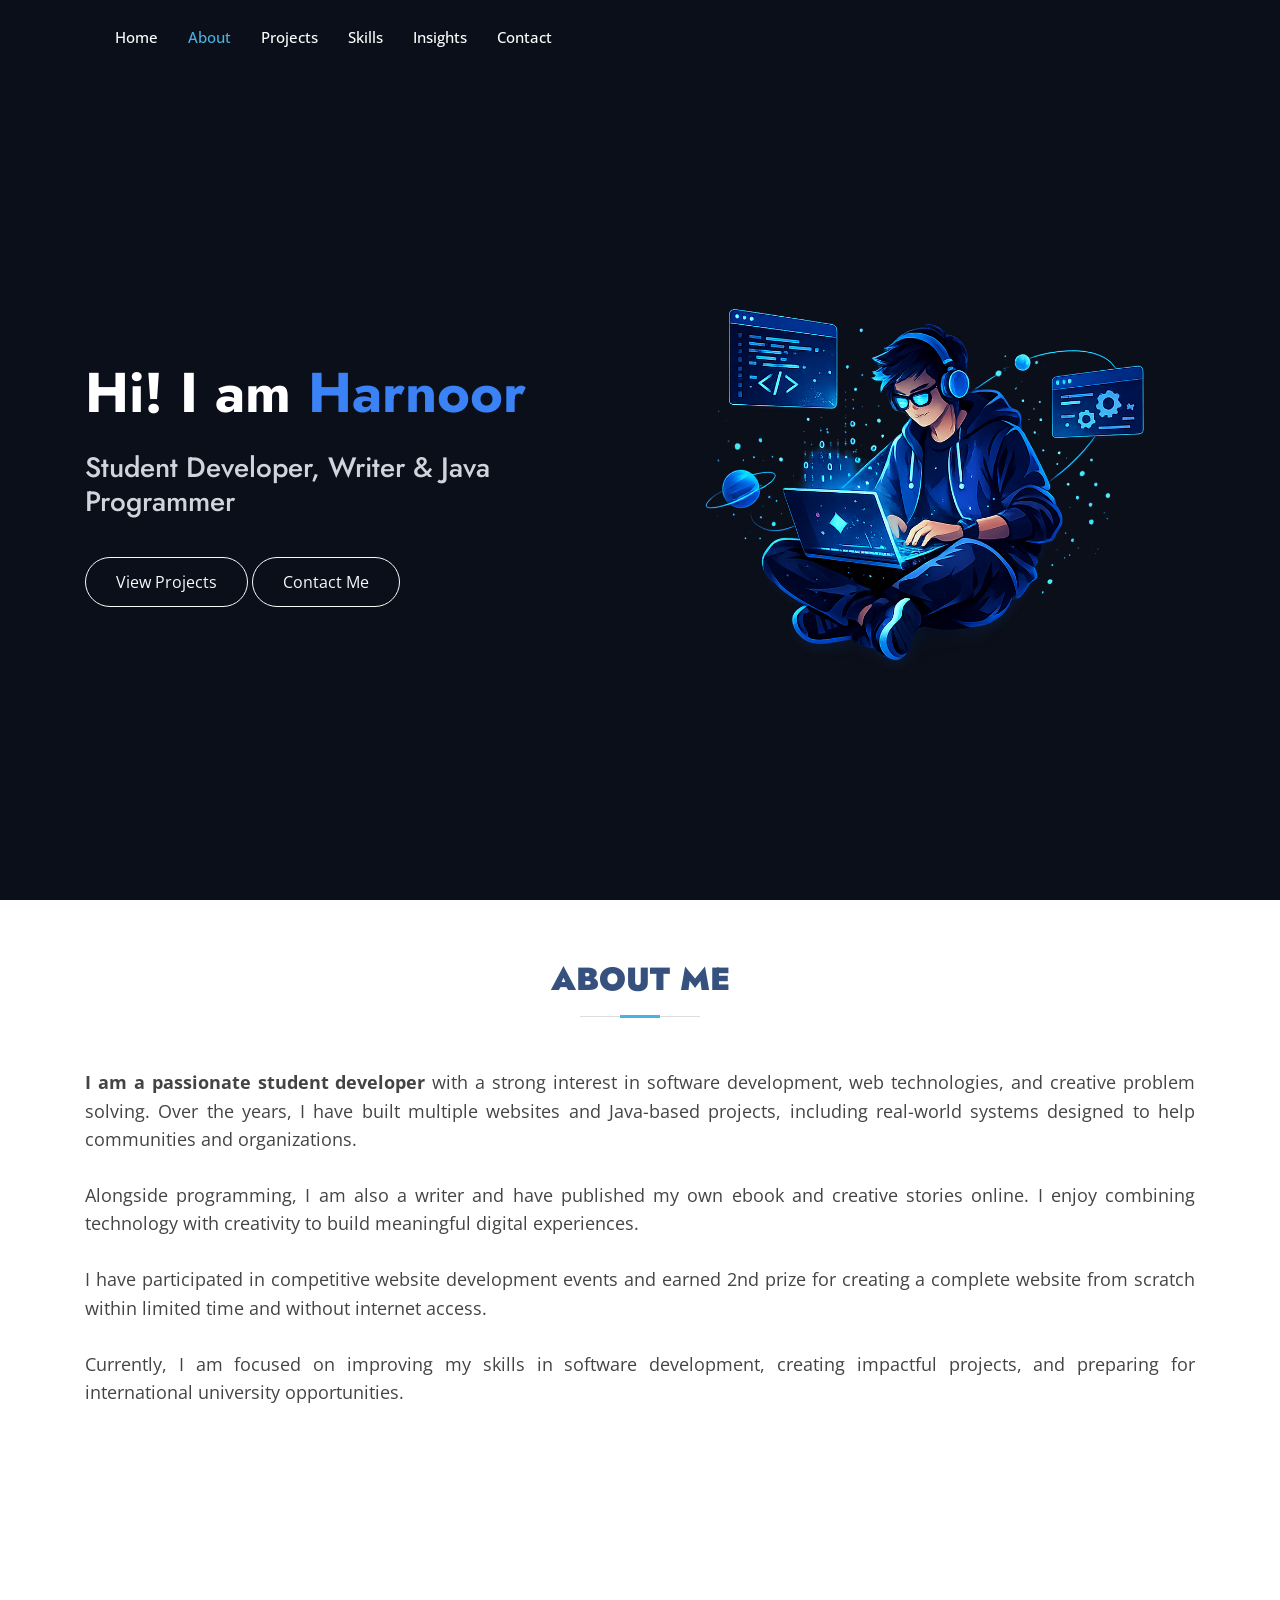
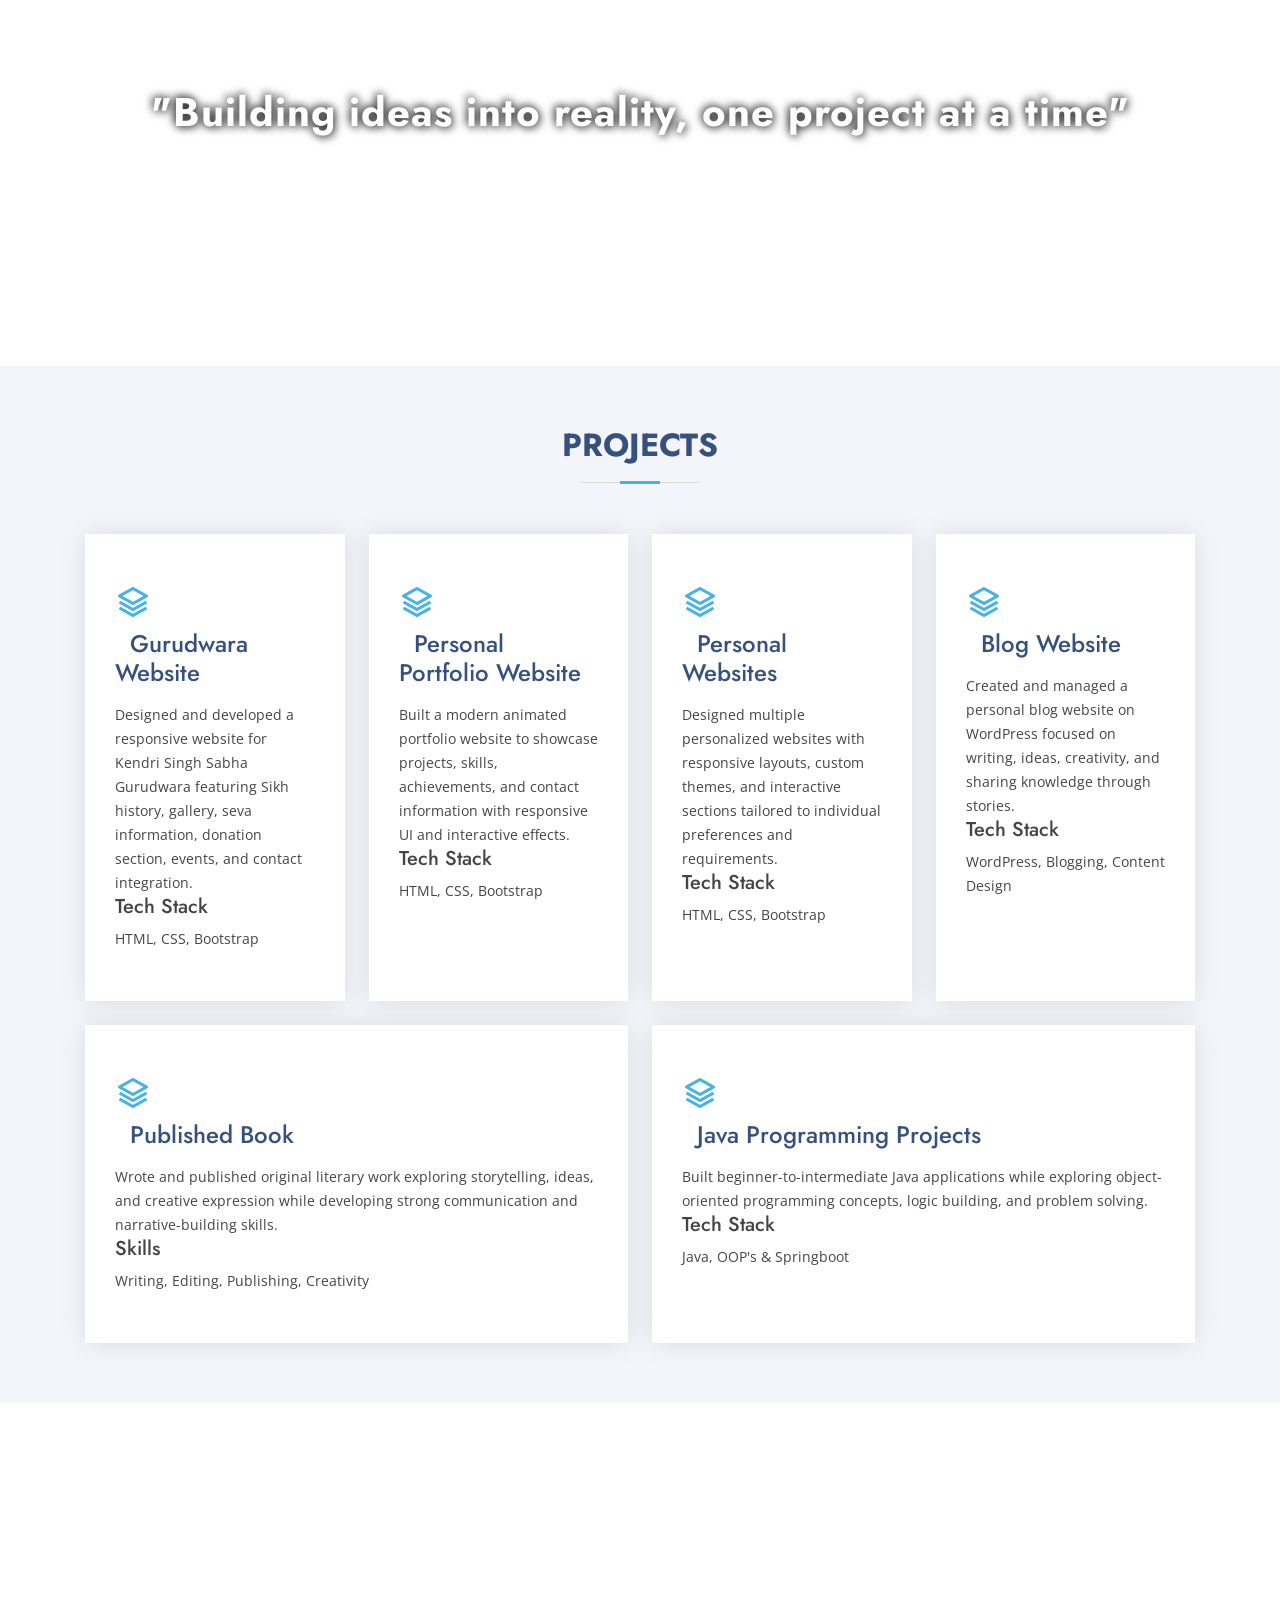
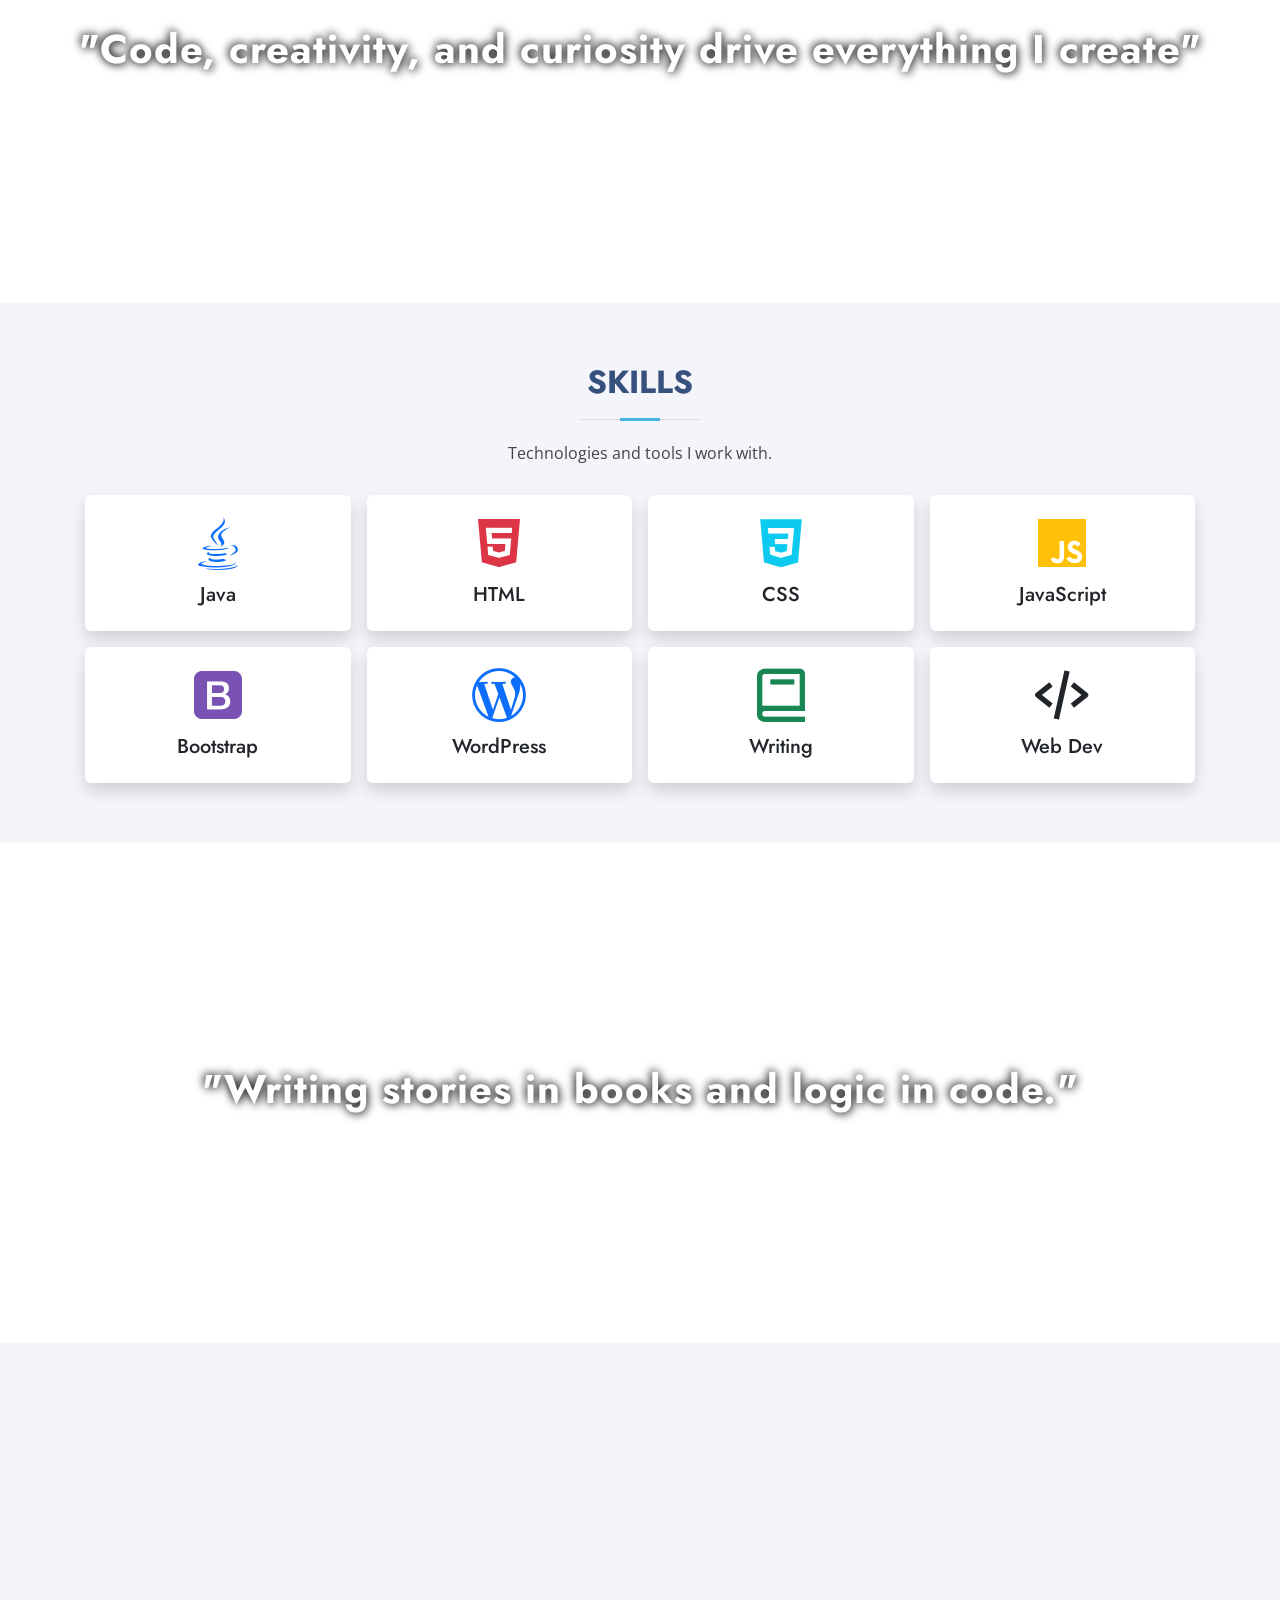
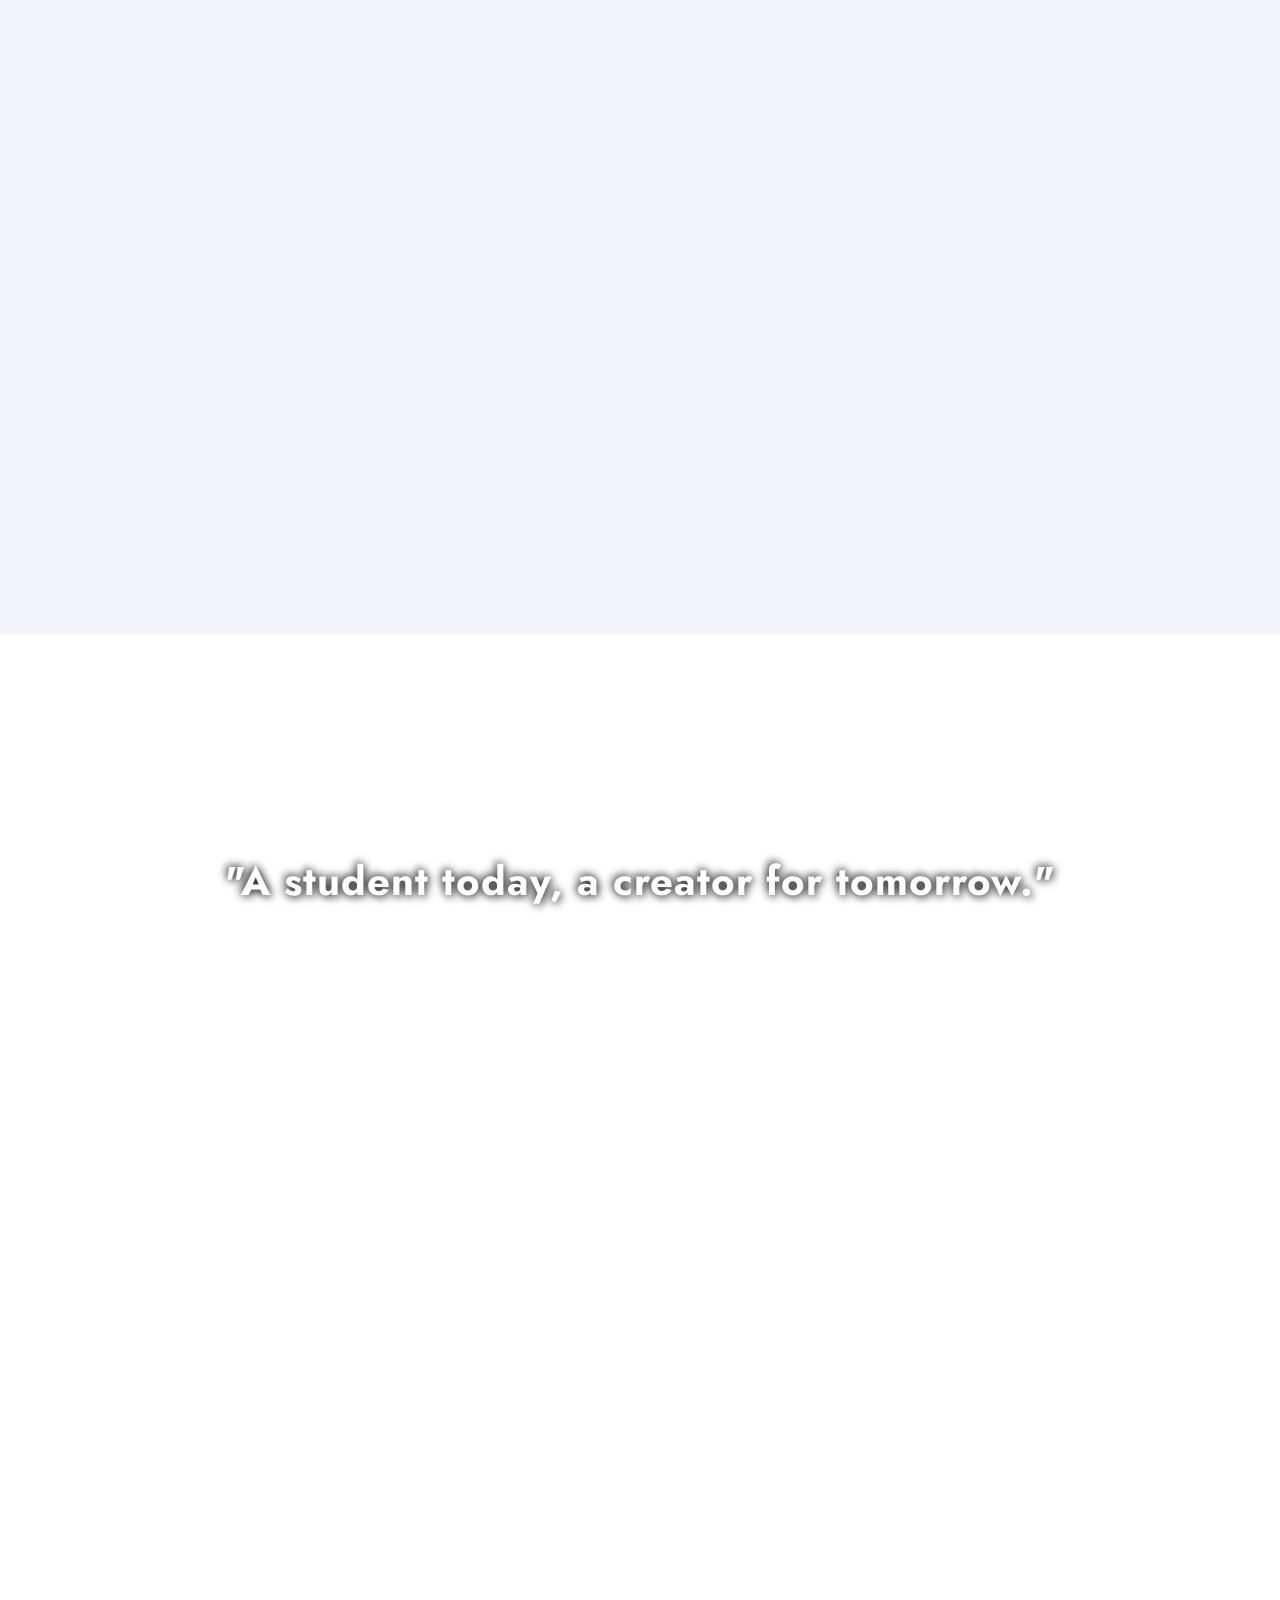
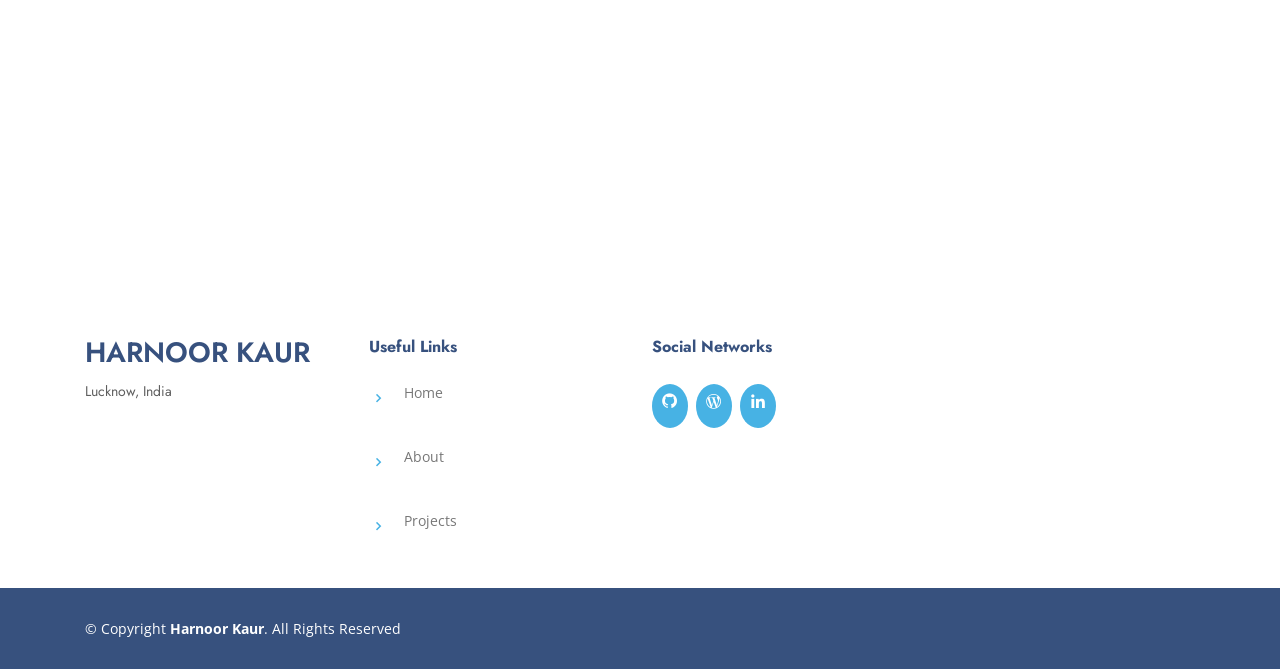
==== index.html @ 00d75abb "Fix truncated background-image styles and improve text visibility with text-shadow" ====
<html lang="en">

<head>
  <meta charset="utf-8">
  <meta content="width=device-width, initial-scale=1.0" name="viewport">

  <title>Rehmishka | Portfolio</title>
  <meta content="Portfolio of Harnoor Kaur - Student Developer, Writer & Java Programmer" name="description">
  <meta content="portfolio, developer, java, web development" name="keywords">

  <!-- Favicons -->
  <link href="portfolio.png" rel="icon">

  <!-- Google Fonts -->
  <link href="https://fonts.googleapis.com/css?family=Open+Sans:300,300i,400,400i,600,600i,700,700i|Jost:300,300i,400,400i,500,500i,600,600i,700,700i|Poppins:300,300i,400,400i,500,500i,600,600i,700,700i" rel="stylesheet">

  <!-- Vendor CSS Files -->
  <link href="vendor/aos/aos.css" rel="stylesheet">
  <link href="vendor/bootstrap/css/bootstrap.min.css" rel="stylesheet">
  <link href="vendor/bootstrap-icons/bootstrap-icons.css" rel="stylesheet">
  <link href="vendor/boxicons/css/boxicons.min.css" rel="stylesheet">
  <link href="vendor/glightbox/css/glightbox.min.css" rel="stylesheet">
  <link href="vendor/remixicon/remixicon.css" rel="stylesheet">
  <link href="vendor/swiper/swiper-bundle.min.css" rel="stylesheet">

  <!-- Template Main CSS File -->
  <link href="css/style.css" rel="stylesheet">

  <!-- Mobile Optimization Styles -->
  <style>
    /* Mobile-first responsive improvements */
    @media (max-width: 768px) {
      /* Hero Section */
      h1 {
        font-size: 2rem !important;
      }
      
      h4 {
        font-size: 1.25rem !important;
      }

      /* Hero buttons - stack on mobile */
      .btn-group-mobile {
        display: flex;
        flex-direction: column;
        gap: 10px;
      }

      .btn-group-mobile .btn {
        margin-left: 0 !important;
        width: 100%;
      }

      /* Hero image sizing */
      #hero img {
        max-height: 400px !important;
        margin-top: 20px;
      }

      /* Section titles */
      .section-title h2 {
        font-size: 1.75rem !important;
      }

      /* Project cards - better spacing */
      .icon-box {
        padding: 1.5rem !important;
      }

      /* Skills grid - 2 columns on mobile */
      .row.g-4 > div {
        min-width: 0;
      }

      .col-md-3 {
        width: 50% !important;
        max-width: none;
        padding: 0.5rem;
      }

      /* FAQ section */
      .faq-list a {
        font-size: 1rem !important;
        padding: 10px !important;
      }

      /* Contact section - full width form */
      .col-lg-5, .col-lg-7 {
        max-width: 100% !important;
      }

      /* Background image text size */
      .test h1 {
        font-size: 1.5rem !important;
        padding: 20px !important;
        text-align: center;
      }

      /* Parallax sections on mobile */
      .test {
        min-height: 300px !important;
      }
    }

    @media (max-width: 576px) {
      /* Extra small devices */
      h1 {
        font-size: 1.5rem !important;
      }

      h4 {
        font-size: 1rem !important;
      }

      .section-title h2 {
        font-size: 1.5rem !important;
      }

      .col-md-3 {
        width: 100% !important;
      }

      .test h1 {
        font-size: 1.25rem !important;
      }

      .icon-box {
        padding: 1rem !important;
      }

      .card {
        padding: 1rem !important;
      }

      .display-3 {
        font-size: 2rem !important;
      }

      /* Extra small parallax height */
      .test {
        min-height: 250px !important;
      }
    }

    /* Ensure images are responsive */
    img {
      max-width: 100%;
      height: auto;
      display: block;
    }

    /* Fix navigation for mobile */
    #navbar ul {
      padding: 0;
      margin: 0;
    }

    /* Improve touch targets for mobile */
    a, button {
      min-height: 44px;
      padding: 10px 15px;
    }

    /* Better spacing on mobile */
    .container {
      padding-left: 15px;
      padding-right: 15px;
    }

    /* Base background image styles */
    .test {
      background-size: cover;
      background-position: center;
      background-repeat: no-repeat;
      min-height: 400px;
      width: 100%;
    }

    /* Parallax effect for desktop devices only */
    @media (min-width: 769px) {
      .test {
        background-attachment: fixed;
        min-height: 500px;
      }
    }

    /* Form improvements for mobile */
    .form-control {
      min-height: 44px;
      font-size: 1rem;
    }

    .form-group label {
      margin-bottom: 0.5rem;
      font-size: 0.95rem;
    }

    /* Enhanced text visibility on background images */
    .test h1 {
      text-shadow: 2px 2px 8px rgba(0, 0, 0, 0.7), -2px -2px 8px rgba(0, 0, 0, 0.7);
      font-weight: bold;
      letter-spacing: 1px;
    }
  </style>

  <!-- =======================================================
  * Template Name: Arsha
  * Template URL: https://bootstrapmade.com/arsha-free-bootstrap-html-template-corporate/
  * Updated: Mar 17 2024 with Bootstrap v5.3.3
  * Author: BootstrapMade.com
  * License: https://bootstrapmade.com/license/
  ======================================================== -->
</head>

<body>

  <!-- ======= Header ======= -->
  <header id="header" class="fixed-top">
    <div class="container d-flex justify-content-between align-items-center">

      <!-- Logo -->

      <nav id="navbar" class="navbar" data-aos="fade-down" data-aos-delay="50">
        <ul class="nav-menu">
          <li><a class="nav-link scrollto active" href="#hero">Home</a></li>
          <li><a class="nav-link scrollto" href="#about">About</a></li>
          <li><a class="nav-link scrollto" href="#project">Projects</a></li>
          <li><a class="nav-link scrollto" href="#skills">Skills</a></li>
          <li><a class="nav-link scrollto" href="#faq">Insights</a></li>
          <li><a class="nav-link scrollto" href="#contact">Contact</a></li>
        </ul>
      </nav><!-- .navbar -->

    </div>
  </header><!-- End Header -->

  <!-- ======= Hero Section ======= -->
  <section id="hero" class="d-flex align-items-center" style="min-height:100vh;background:#0B0F19; padding-top: 60px;">

    <div class="container">

      <div class="row align-items-center">

        <!-- LEFT SIDE -->
        <div class="col-lg-6 order-2 order-lg-1 text-center text-lg-start" data-aos="fade-up" data-aos-delay="200">

          <h1 style="font-size:3.5rem;font-weight:bold;color:white;">
            Hi! I am 
            <span style="color:#3B82F6;">Harnoor</span>
          </h1>

          <h4 style="color:#D1D5DB;font-size:1.75rem;padding-top:20px;">
            Student Developer, Writer & Java Programmer
          </h4>

          <div class="btn-group-mobile" style="padding-top:30px;">

            <a href="#project"
               class="btn btn-outline-light"
               style="padding:12px 30px;border-radius:30px;">
               View Projects
            </a>

            <a href="#contact"
               class="btn btn-outline-light"
               style="padding:12px 30px;border-radius:30px;">
               Contact Me
            </a>

          </div>

        </div>

        <!-- RIGHT SIDE -->
        <div class="col-lg-6 order-1 order-lg-2 text-center">

          <img src="m.png" class="img-fluid animated" alt="Developer">

        </div>

      </div>

    </div>

  </section>

  <main id="main">

    <!-- ======= About Us Section ======= -->
    <section id="about" class="about">
      <div class="container" data-aos="fade-up">

        <div class="section-title">
          <h2><strong>About me</strong></h2>
        </div>

        <div class="row content">
          <div class="col-lg-12">
            <p style="font-size:1.1rem;line-height:1.6;text-align:justify;">

              <strong>I am a passionate student developer</strong> with a strong interest in software development, web technologies, and creative problem solving. 
              Over the years, I have built multiple websites and Java-based projects, including real-world systems designed to help communities and organizations.

              <br><br>
              Alongside programming, I am also a writer and have published my own ebook and creative stories online. 
              I enjoy combining technology with creativity to build meaningful digital experiences.
              <br><br>
              I have participated in competitive website development events and earned 2nd prize for creating a complete website from scratch within limited time and without internet access.
              <br><br>
              Currently, I am focused on improving my skills in software development, creating impactful projects, and preparing for international university opportunities.

            </p>
          </div>
        </div>

      </div>
    </section><!-- End About Us Section -->

    <div class="img-fluid d-flex flex-column justify-content-center align-items-center test" style="background-image:url('p1.jpg'); background-size: cover; background-repeat: no-repeat;">
      <h1 class="text-white" style="color:white;">"Building ideas into reality, one project at a time"</h1>
    </div>

    <!-- ======= Projects Section ======= -->
    <section id="project" class="services section-bg">
      <div class="container" data-aos="fade-up">

        <div class="section-title">
          <h2>Projects</h2>
        </div>

        <div class="row">
          <div class="col-lg-6 col-xl-3 d-flex align-items-stretch" data-aos="zoom-in" data-aos-delay="100">
            <div class="icon-box">
              <div class="icon"><i class="bx bx-layer"></i></div>
              <h4><a href="">Gurudwara Website</a></h4>
              <p>Designed and developed a responsive website for Kendri Singh Sabha Gurudwara featuring Sikh history, gallery, seva information, donation section, events, and contact integration.</p>
              <h5>Tech Stack</h5>
              <p>HTML, CSS, Bootstrap</p>
            </div>
          </div>

          <div class="col-lg-6 col-xl-3 d-flex align-items-stretch mt-3 mt-lg-0" data-aos="zoom-in" data-aos-delay="200">
            <div class="icon-box">
              <div class="icon"><i class="bx bx-layer"></i></div>
              <h4><a href="">Personal Portfolio Website</a></h4>
              <p>Built a modern animated portfolio website to showcase projects, skills, achievements, and contact information with responsive UI and interactive effects.</p>
              <h5>Tech Stack</h5>
              <p>HTML, CSS, Bootstrap</p>
            </div>
          </div>

          <div class="col-lg-6 col-xl-3 d-flex align-items-stretch mt-3 mt-lg-0" data-aos="zoom-in" data-aos-delay="300">
            <div class="icon-box">
              <div class="icon"><i class="bx bx-layer"></i></div>
              <h4><a href="">Personal Websites</a></h4>
              <p>Designed multiple personalized websites with responsive layouts, custom themes, and interactive sections tailored to individual preferences and requirements.</p>
              <h5>Tech Stack</h5>
              <p>HTML, CSS, Bootstrap</p>
            </div>
          </div>

          <div class="col-lg-6 col-xl-3 d-flex align-items-stretch mt-3 mt-lg-0" data-aos="zoom-in" data-aos-delay="400">
            <div class="icon-box">
              <div class="icon"><i class="bx bx-layer"></i></div>
              <h4><a href="">Blog Website</a></h4>
              <p>Created and managed a personal blog website on WordPress focused on writing, ideas, creativity, and sharing knowledge through stories.</p>
              <h5>Tech Stack</h5>
              <p>WordPress, Blogging, Content Design</p>
            </div>
          </div>
        </div>

        <div class="row mt-4">
          <div class="col-lg-6 d-flex align-items-stretch" data-aos="zoom-in" data-aos-delay="400">
            <div class="icon-box">
              <div class="icon"><i class="bx bx-layer"></i></div>
              <h4><a href="">Published Book</a></h4>
              <p>Wrote and published original literary work exploring storytelling, ideas, and creative expression while developing strong communication and narrative-building skills.</p>
              <h5>Skills</h5>
              <p>Writing, Editing, Publishing, Creativity</p>
            </div>
          </div>

          <div class="col-lg-6 d-flex align-items-stretch mt-3 mt-lg-0" data-aos="zoom-in" data-aos-delay="500">
            <div class="icon-box">
              <div class="icon"><i class="bx bx-layer"></i></div>
              <h4><a href="">Java Programming Projects</a></h4>
              <p>Built beginner-to-intermediate Java applications while exploring object-oriented programming concepts, logic building, and problem solving.</p>
              <h5>Tech Stack</h5>
              <p>Java, OOP's & Springboot</p>
            </div>
          </div>
        </div>
      </div>
    </section><!-- End Projects Section -->

    <div class="img-fluid d-flex flex-column justify-content-center align-items-center test" style="background-image:url('p2.jpg'); background-size: cover; background-repeat: no-repeat;">
      <h1 class="text-white">"Code, creativity, and curiosity drive everything I create"</h1>
    </div>

    <!-- ======= Skills Section ======= -->
    <section id="skills" class="skills section-bg">
      <div class="container" data-aos="fade-up">

        <div class="section-title">
          <h2>Skills</h2>
          <p>Technologies and tools I work with.</p>
        </div>

        <div class="row g-3">

          <div class="col-6 col-md-4 col-lg-3">
            <div class="card text-center shadow border-0 p-3">
              <i class="bx bxl-java display-3 text-primary"></i>
              <h5 class="mt-2">Java</h5>
            </div>
          </div>

          <div class="col-6 col-md-4 col-lg-3">
            <div class="card text-center shadow border-0 p-3">
              <i class="bx bxl-html5 display-3 text-danger"></i>
              <h5 class="mt-2">HTML</h5>
            </div>
          </div>

          <div class="col-6 col-md-4 col-lg-3">
            <div class="card text-center shadow border-0 p-3">
              <i class="bx bxl-css3 display-3 text-info"></i>
              <h5 class="mt-2">CSS</h5>
            </div>
          </div>

          <div class="col-6 col-md-4 col-lg-3">
            <div class="card text-center shadow border-0 p-3">
              <i class="bx bxl-javascript display-3 text-warning"></i>
              <h5 class="mt-2">JavaScript</h5>
            </div>
          </div>

          <div class="col-6 col-md-4 col-lg-3">
            <div class="card text-center shadow border-0 p-3">
              <i class="bx bxl-bootstrap display-3" style="color: #7952B3;"></i>
              <h5 class="mt-2">Bootstrap</h5>
            </div>
          </div>

          <div class="col-6 col-md-4 col-lg-3">
            <div class="card text-center shadow border-0 p-3">
              <i class="bx bxl-wordpress display-3 text-primary"></i>
              <h5 class="mt-2">WordPress</h5>
            </div>
          </div>

          <div class="col-6 col-md-4 col-lg-3">
            <div class="card text-center shadow border-0 p-3">
              <i class="bx bx-book display-3 text-success"></i>
              <h5 class="mt-2">Writing</h5>
            </div>
          </div>

          <div class="col-6 col-md-4 col-lg-3">
            <div class="card text-center shadow border-0 p-3">
              <i class="bx bx-code-alt display-3 text-dark"></i>
              <h5 class="mt-2">Web Dev</h5>
            </div>
          </div>

        </div>

      </div>
    </section>

    <div class="img-fluid d-flex flex-column justify-content-center align-items-center test" style="background-image:url('bg2.jpg'); background-size: cover; background-repeat: no-repeat;">
      <h1 class="text-white">"Writing stories in books and logic in code."</h1>
    </div>

    <!-- ======= FAQ Section ======= -->
    <section id="faq" class="faq section-bg">
      <div class="container" data-aos="fade-up">

        <div class="section-title">
          <h2>Developer Insights</h2>
        </div>

        <div class="faq-list">
          <ul style="list-style: none; padding: 0;">
            <li data-aos="fade-up" data-aos-delay="100" style="margin-bottom: 1rem;">
              <a data-bs-toggle="collapse" data-bs-target="#faq-list-1" class="collapse" style="font-size:1rem;cursor: pointer;">
                <strong>What technologies do you work with?</strong> <i class="bx bx-chevron-down"></i>
              </a>
              <div id="faq-list-1" class="collapse show" data-bs-parent=".faq-list" style="margin-top: 0.5rem;">
                <p style="font-size:0.95rem;">
                  I primarily work with Java, HTML, CSS, Bootstrap, and basic JavaScript while continuously exploring modern technologies and software development practices.
                </p>
              </div>
            </li>

            <li data-aos="fade-up" data-aos-delay="200" style="margin-bottom: 1rem;">
              <a data-bs-toggle="collapse" data-bs-target="#faq-list-2" class="collapsed" style="font-size:1rem;cursor: pointer;">
                <strong>What type of projects have you built?</strong> <i class="bx bx-chevron-down"></i>
              </a>
              <div id="faq-list-2" class="collapse" data-bs-parent=".faq-list" style="margin-top: 0.5rem;">
                <p style="font-size:0.95rem;">
                  I have built portfolio websites, community-focused management systems, creative writing platforms, and responsive frontend projects.
                </p>
              </div>
            </li>

            <li data-aos="fade-up" data-aos-delay="300" style="margin-bottom: 1rem;">
              <a data-bs-toggle="collapse" data-bs-target="#faq-list-3" class="collapsed" style="font-size:1rem;cursor: pointer;">
                <strong>Do you have real-world project experience?</strong> <i class="bx bx-chevron-down"></i>
              </a>
              <div id="faq-list-3" class="collapse" data-bs-parent=".faq-list" style="margin-top: 0.5rem;">
                <p style="font-size:0.95rem;">
                  Yes. I developed an inventory management system for a Gurudwara kitchen to help organize and manage supplies efficiently.
                </p>
              </div>
            </li>

            <li data-aos="fade-up" data-aos-delay="400" style="margin-bottom: 1rem;">
              <a data-bs-toggle="collapse" data-bs-target="#faq-list-4" class="collapsed" style="font-size:1rem;cursor: pointer;">
                <strong>Have you participated in competitions?</strong> <i class="bx bx-chevron-down"></i>
              </a>
              <div id="faq-list-4" class="collapse" data-bs-parent=".faq-list" style="margin-top: 0.5rem;">
                <p style="font-size:0.95rem;">
                  Yes. I secured 2nd prize in a website development competition where participants had to build a complete website from scratch within a limited time and without internet access.
                </p>
              </div>
            </li>

            <li data-aos="fade-up" data-aos-delay="500" style="margin-bottom: 1rem;">
              <a data-bs-toggle="collapse" data-bs-target="#faq-list-5" class="collapsed" style="font-size:1rem;cursor: pointer;">
                <strong>Are you interested only in programming?</strong> <i class="bx bx-chevron-down"></i>
              </a>
              <div id="faq-list-5" class="collapse" data-bs-parent=".faq-list" style="margin-top: 0.5rem;">
                <p style="font-size:0.95rem;">
                  No. Along with technology, I am also passionate about writing, storytelling, and creative expression through digital platforms.
                </p>
              </div>
            </li>

            <li data-aos="fade-up" data-aos-delay="600" style="margin-bottom: 1rem;">
              <a data-bs-toggle="collapse" data-bs-target="#faq-list-6" class="collapsed" style="font-size:1rem;cursor: pointer;">
                <strong>What are your future goals?</strong> <i class="bx bx-chevron-down"></i>
              </a>
              <div id="faq-list-6" class="collapse" data-bs-parent=".faq-list" style="margin-top: 0.5rem;">
                <p style="font-size:0.95rem;">
                  I aim to pursue international undergraduate studies in technology-related fields while continuing to build impactful software projects and strengthen my development skills.
                </p>
              </div>
            </li>
          </ul>
        </div>

      </div>
    </section>

    <div class="img-fluid d-flex flex-column justify-content-center align-items-center test" style="background-image:url('bg.jpg'); background-size: cover; background-repeat: no-repeat;">
      <h1 class="text-white">"A student today, a creator for tomorrow."</h1>
    </div>

    <!-- ======= Contact Section ======= -->
    <section id="contact" class="contact">
      <div class="container" data-aos="fade-up">

        <div class="section-title">
          <h2>Let's Connect</h2>
          <p>Whether it's collaboration, opportunities, projects, or simply a conversation about technology and creativity — feel free to reach out.</p>
        </div>

        <div class="row">

          <div class="col-lg-5 d-flex align-items-stretch">
            <div class="info w-100">
              <div class="address mb-3">
                <i class="bi bi-geo-alt"></i>
                <h4>Location:</h4>
                <p>Lucknow, India</p>
              </div>

              <div class="email mb-3">
                <i class="bi bi-envelope"></i>
                <h4>Email:</h4>
                <p><a href="mailto:rehmishka2018@gmail.com">rehmishka2018@gmail.com</a></p>
              </div>

              <div class="phone mb-3">
                <i class="bi bi-github"></i>
                <h4>Github:</h4>
                <p><a href="https://github.com/rehmishka2018-cpu" target="_blank">rehmishka2018-cpu</a></p>
              </div>

              <div class="phone mb-3">
                <i class="bi bi-wordpress"></i>
                <h4>Wordpress:</h4>
                <p><a href="https://rehmishka2018.wordpress.com/" target="_blank">rehmishka2018.wordpress.com</a></p>
              </div>
            </div>

          </div>

          <div class="col-lg-7 mt-4 mt-lg-0 d-flex align-items-stretch">
            <form action="https://formspree.io/f/mlgvlnaj" method="post" role="form" class="php-email-form w-100">
              <input type="hidden" name="_next" value="thankyou.html">
              <div class="row">
                <div class="form-group col-12 col-md-6 mb-3">
                  <label for="name">Your Name</label>
                  <input type="text" name="name" class="form-control" id="name" required>
                </div>
                <div class="form-group col-12 col-md-6 mb-3">
                  <label for="email">Your Email</label>
                  <input type="email" class="form-control" name="email" id="email" required>
                </div>
              </div>

              <div class="form-group mb-3">
                <label for="message">Message</label>
                <textarea class="form-control" name="message" id="message" rows="8" required></textarea>
              </div>

              <div class="my-3">
                <div class="loading">Loading</div>
                <div class="error-message"></div>
                <div class="sent-message">Your message has been sent. Thank you!</div>
              </div>

              <div class="text-center">
                <button type="submit" class="btn btn-primary">Send Message</button>
              </div>
            </form>
          </div>

        </div>

      </div>
    </section><!-- End Contact Section -->

  </main>

  <!-- ======= Footer ======= -->
  <footer id="footer">

    <div class="footer-top">
      <div class="container">
        <div class="row">

          <div class="col-12 col-md-6 col-lg-3 footer-contact mb-3 mb-lg-0">
            <h3>Harnoor Kaur</h3>
            <p>
              Lucknow, India
            </p>
          </div>

          <div class="col-12 col-md-6 col-lg-3 footer-links mb-3 mb-lg-0">
            <h4>Useful Links</h4>
            <ul style="list-style: none; padding: 0;">
              <li><i class="bx bx-chevron-right"></i> <a href="#hero">Home</a></li>
              <li><i class="bx bx-chevron-right"></i> <a href="#about">About</a></li>
              <li><i class="bx bx-chevron-right"></i> <a href="#project">Projects</a></li>
            </ul>
          </div>

          <div class="col-12 col-md-12 col-lg-3 footer-links">
            <h4>Social Networks</h4>
            <div class="social-links mt-3">
              <a href="https://github.com/rehmishka2018-cpu" class="github" target="_blank"><i class="bx bxl-github"></i></a>
              <a href="https://rehmishka2018.wordpress.com/" class="wordpress" target="_blank"><i class="bx bxl-wordpress"></i></a>
              <a href="https://www.linkedin.com/in/harnoor-kaur-63b688313/" class="linkedin" target="_blank"><i class="bx bxl-linkedin"></i></a>
            </div>
          </div>

        </div>
      </div>
    </div>

    <div class="container footer-bottom clearfix">
      <div class="copyright">
        &copy; Copyright <strong><span>Harnoor Kaur</span></strong>. All Rights Reserved
      </div>
    </div>

  </footer><!-- End Footer -->

  <div id="preloader"></div>
  <a href="#" class="back-to-top d-flex align-items-center justify-content-center"><i class="bi bi-arrow-up-short"></i></a>

  <!-- Vendor JS Files -->
  <script src="vendor/aos/aos.js"></script>
  <script src="vendor/bootstrap/js/bootstrap.bundle.min.js"></script>
  <script src="vendor/glightbox/js/glightbox.min.js"></script>
  <script src="vendor/isotope-layout/isotope.pkgd.min.js"></script>
  <script src="vendor/swiper/swiper-bundle.min.js"></script>
  <script src="vendor/waypoints/noframework.waypoints.js"></script>
  <script src="vendor/php-email-form/validate.js"></script>

  <script src="js/main.js"></script>

</body>

</html>
---- css/style.css ----
/**
* Template Name: Arsha
* Template URL: https://bootstrapmade.com/arsha-free-bootstrap-html-template-corporate/
* Updated: Mar 17 2024 with Bootstrap v5.3.3
* Author: BootstrapMade.com
* License: https://bootstrapmade.com/license/
*/

/*--------------------------------------------------------------
# General
--------------------------------------------------------------*/
body {
  font-family: "Open Sans", sans-serif;
  color: #444444;
}

a {
  color: #47b2e4;
  text-decoration: none;
}

a:hover {
  color: #73c5eb;
  text-decoration: none;
}

h1,
h2,
h3,
h4,
h5,
h6 {
  font-family: "Jost", sans-serif;
}

/*--------------------------------------------------------------
# Preloader
--------------------------------------------------------------*/
#preloader {
  position: fixed;
  top: 0;
  left: 0;
  right: 0;
  bottom: 0;
  z-index: 9999;
  overflow: hidden;
  background: #37517e;
}

#preloader:before {
  content: "";
  position: fixed;
  top: calc(50% - 30px);
  left: calc(50% - 30px);
  border: 6px solid #37517e;
  border-top-color: #fff;
  border-bottom-color: #fff;
  border-radius: 50%;
  width: 60px;
  height: 60px;
  animation: animate-preloader 1s linear infinite;
}

@keyframes animate-preloader {
  0% {
    transform: rotate(0deg);
  }

  100% {
    transform: rotate(360deg);
  }
}

/*--------------------------------------------------------------
# Back to top button
--------------------------------------------------------------*/
.back-to-top {
  position: fixed;
  visibility: hidden;
  opacity: 0;
  right: 15px;
  bottom: 15px;
  z-index: 996;
  background: #47b2e4;
  width: 40px;
  height: 40px;
  border-radius: 50px;
  transition: all 0.4s;
}

.back-to-top i {
  font-size: 24px;
  color: #fff;
  line-height: 0;
}

.back-to-top:hover {
  background: #6bc1e9;
  color: #fff;
}

.back-to-top.active {
  visibility: visible;
  opacity: 1;
}

/*--------------------------------------------------------------
# Header
--------------------------------------------------------------*/
#header {
  transition: all 0.5s;
  z-index: 997;
  padding: 15px 0;
}

#header.header-scrolled,
#header.header-inner-pages {
  background: rgba(40, 58, 90, 0.9);
}

#header .logo {
  font-size: 30px;
  margin: 0;
  padding: 0;
  line-height: 1;
  font-weight: 500;
  letter-spacing: 2px;
  text-transform: uppercase;
}

#header .logo a {
  color: #fff;
}

#header .logo img {
  max-height: 40px;
}

/*--------------------------------------------------------------
# Navigation Menu
--------------------------------------------------------------*/
/**
* Desktop Navigation 
*/
.navbar {
  padding: 0;
}

.navbar ul {
  margin: 0;
  padding: 0;
  display: flex;
  list-style: none;
  align-items: center;
}

.navbar li {
  position: relative;
}

.navbar a,
.navbar a:focus {
  display: flex;
  align-items: center;
  justify-content: space-between;
  padding: 10px 0 10px 30px;
  font-size: 15px;
  font-weight: 500;
  color: #fff;
  white-space: nowrap;
  transition: 0.3s;
}

.navbar a i,
.navbar a:focus i {
  font-size: 12px;
  line-height: 0;
  margin-left: 5px;
}

.navbar a:hover,
.navbar .active,
.navbar .active:focus,
.navbar li:hover>a {
  color: #47b2e4;
}

.navbar .getstarted,
.navbar .getstarted:focus {
  padding: 8px 20px;
  margin-left: 30px;
  border-radius: 50px;
  color: #fff;
  font-size: 14px;
  border: 2px solid #47b2e4;
  font-weight: 600;
}

.navbar .getstarted:hover,
.navbar .getstarted:focus:hover {
  color: #fff;
  background: #31a9e1;
}

.navbar .dropdown ul {
  display: block;
  position: absolute;
  left: 14px;
  top: calc(100% + 30px);
  margin: 0;
  padding: 10px 0;
  z-index: 99;
  opacity: 0;
  visibility: hidden;
  background: #fff;
  box-shadow: 0px 0px 30px rgba(127, 137, 161, 0.25);
  transition: 0.3s;
  border-radius: 4px;
}

.navbar .dropdown ul li {
  min-width: 200px;
}

.navbar .dropdown ul a {
  padding: 10px 20px;
  font-size: 14px;
  text-transform: none;
  font-weight: 500;
  color: #0c3c53;
}

.navbar .dropdown ul a i {
  font-size: 12px;
}

.navbar .dropdown ul a:hover,
.navbar .dropdown ul .active:hover,
.navbar .dropdown ul li:hover>a {
  color: #47b2e4;
}

.navbar .dropdown:hover>ul {
  opacity: 1;
  top: 100%;
  visibility: visible;
}

.navbar .dropdown .dropdown ul {
  top: 0;
  left: calc(100% - 30px);
  visibility: hidden;
}

.navbar .dropdown .dropdown:hover>ul {
  opacity: 1;
  top: 0;
  left: 100%;
  visibility: visible;
}

@media (max-width: 1366px) {
  .navbar .dropdown .dropdown ul {
    left: -90%;
  }

  .navbar .dropdown .dropdown:hover>ul {
    left: -100%;
  }
}

/**
* Mobile Navigation 
*/
.mobile-nav-toggle {
  color: #fff;
  font-size: 28px;
  cursor: pointer;
  display: none;
  line-height: 0;
  transition: 0.5s;
}

.mobile-nav-toggle.bi-x {
  color: #fff;
}

@media (max-width: 991px) {
  .mobile-nav-toggle {
    display: block;
  }

  .navbar ul {
    display: none;
  }
}

.navbar-mobile {
  position: fixed;
  overflow: hidden;
  top: 0;
  right: 0;
  left: 0;
  bottom: 0;
  background: rgba(40, 58, 90, 0.9);
  transition: 0.3s;
  z-index: 999;
}

.navbar-mobile .mobile-nav-toggle {
  position: absolute;
  top: 15px;
  right: 15px;
}

.navbar-mobile ul {
  display: block;
  position: absolute;
  top: 55px;
  right: 15px;
  bottom: 15px;
  left: 15px;
  padding: 10px 0;
  border-radius: 10px;
  background-color: #fff;
  overflow-y: auto;
  transition: 0.3s;
}

.navbar-mobile a,
.navbar-mobile a:focus {
  padding: 10px 20px;
  font-size: 15px;
  color: #37517e;
}

.navbar-mobile a:hover,
.navbar-mobile .active,
.navbar-mobile li:hover>a {
  color: #47b2e4;
}

.navbar-mobile .getstarted,
.navbar-mobile .getstarted:focus {
  margin: 15px;
  color: #37517e;
}

.navbar-mobile .dropdown ul {
  position: static;
  display: none;
  margin: 10px 20px;
  padding: 10px 0;
  z-index: 99;
  opacity: 1;
  visibility: visible;
  background: #fff;
  box-shadow: 0px 0px 30px rgba(127, 137, 161, 0.25);
}

.navbar-mobile .dropdown ul li {
  min-width: 200px;
}

.navbar-mobile .dropdown ul a {
  padding: 10px 20px;
}

.navbar-mobile .dropdown ul a i {
  font-size: 12px;
}

.navbar-mobile .dropdown ul a:hover,
.navbar-mobile .dropdown ul .active:hover,
.navbar-mobile .dropdown ul li:hover>a {
  color: #47b2e4;
}

.navbar-mobile .dropdown>.dropdown-active {
  display: block;
  visibility: visible !important;
}

/*--------------------------------------------------------------
# Hero Section
--------------------------------------------------------------*/
#hero {
  width: 100%;
  height: 80vh;
  background: #0B0F19;
}

#hero .container {
  padding-top: 72px;
}

#hero h1 {
  margin: 0 0 10px 0;
  font-size: 48px;
  font-weight: 700;
  line-height: 56px;
  color:#3B82F6;
}

#hero h2 {
  color: rgba(255, 255, 255, 0.6);
  margin-bottom: 50px;
  font-size: 24px;
}

#hero .btn-get-started {
  font-family: "Jost", sans-serif;
  font-weight: 500;
  font-size: 16px;
  letter-spacing: 1px;
  display: inline-block;
  padding: 10px 28px 11px 28px;
  border-radius: 50px;
  transition: 0.5s;
  margin: 10px 0 0 0;
  color: #fff;
  background: #47b2e4;
}

#hero .btn-get-started:hover {
  background: #209dd8;
}

#hero .btn-watch-video {
  font-size: 16px;
  display: flex;
  align-items: center;
  transition: 0.5s;
  margin: 10px 0 0 25px;
  color: #fff;
  line-height: 1;
}

#hero .btn-watch-video i {
  line-height: 0;
  color: #fff;
  font-size: 32px;
  transition: 0.3s;
  margin-right: 8px;
}

#hero .btn-watch-video:hover i {
  color: #47b2e4;
}

#hero .animated {
  animation: up-down 2s ease-in-out infinite alternate-reverse both;
}

@media (max-width: 991px) {
  #hero {
    height: 100vh;
    text-align: center;
  }

  #hero .animated {
    animation: none;
  }

  #hero .hero-img {
    text-align: center;
  }

  #hero .hero-img img {
    width: 50%;
  }
}

@media (max-width: 768px) {
  #hero h1 {
    font-size: 28px;
    line-height: 36px;
  }

  #hero h2 {
    font-size: 18px;
    line-height: 24px;
    margin-bottom: 30px;
  }

  #hero .hero-img img {
    width: 70%;
  }
}

@media (max-width: 575px) {
  #hero .hero-img img {
    width: 80%;
  }

  #hero .btn-get-started {
    font-size: 16px;
    padding: 10px 24px 11px 24px;
  }
}

@keyframes up-down {
  0% {
    transform: translateY(10px);
  }

  100% {
    transform: translateY(-10px);
  }
}

/*--------------------------------------------------------------
# Sections General
--------------------------------------------------------------*/
section {
  padding: 60px 0;
  overflow: hidden;
}

.section-bg {
  background-color: #f3f5fa;
}

.section-title {
  text-align: center;
  padding-bottom: 30px;
}

.section-title h2 {
  font-size: 32px;
  font-weight: bold;
  text-transform: uppercase;
  margin-bottom: 20px;
  padding-bottom: 20px;
  position: relative;
  color: #37517e;
}

.section-title h2::before {
  content: "";
  position: absolute;
  display: block;
  width: 120px;
  height: 1px;
  background: #ddd;
  bottom: 1px;
  left: calc(50% - 60px);
}

.section-title h2::after {
  content: "";
  position: absolute;
  display: block;
  width: 40px;
  height: 3px;
  background: #47b2e4;
  bottom: 0;
  left: calc(50% - 20px);
}

.section-title p {
  margin-bottom: 0;
}

/*--------------------------------------------------------------
# Clients
--------------------------------------------------------------*/
.clients {
  padding: 12px 0;
  text-align: center;
}

.clients img {
  max-width: 45%;
  transition: all 0.4s ease-in-out;
  display: inline-block;
  padding: 15px 0;
  filter: grayscale(100);
}

.clients img:hover {
  filter: none;
  transform: scale(1.1);
}

@media (max-width: 768px) {
  .clients img {
    max-width: 40%;
  }
}

/*--------------------------------------------------------------
# About Us
--------------------------------------------------------------*/
.about .content h3 {
  font-weight: 600;
  font-size: 26px;
}

.about .content ul {
  list-style: none;
  padding: 0;
}

.about .content ul li {
  padding-left: 28px;
  position: relative;
}

.about .content ul li+li {
  margin-top: 10px;
}

.about .content ul i {
  position: absolute;
  left: 0;
  top: 2px;
  font-size: 20px;
  color: #47b2e4;
  line-height: 1;
}

.about .content p:last-child {
  margin-bottom: 0;
}

.about .content .btn-learn-more {
  font-family: "Poppins", sans-serif;
  font-weight: 500;
  font-size: 14px;
  letter-spacing: 1px;
  display: inline-block;
  padding: 12px 32px;
  border-radius: 4px;
  transition: 0.3s;
  line-height: 1;
  color: #47b2e4;
  animation-delay: 0.8s;
  margin-top: 6px;
  border: 2px solid #47b2e4;
}

.about .content .btn-learn-more:hover {
  background: #47b2e4;
  color: #fff;
  text-decoration: none;
}

/*--------------------------------------------------------------
# Why Us
--------------------------------------------------------------*/
.why-us .content {
  padding: 60px 100px 0 100px;
}

.why-us .content h3 {
  font-weight: 400;
  font-size: 34px;
  color: #37517e;
}

.why-us .content h4 {
  font-size: 20px;
  font-weight: 700;
  margin-top: 5px;
}

.why-us .content p {
  font-size: 15px;
  color: #848484;
}

.why-us .img {
  background-size: contain;
  background-repeat: no-repeat;
  background-position: center center;
}

.why-us .accordion-list {
  padding: 0 100px 60px 100px;
}

.why-us .accordion-list ul {
  padding: 0;
  list-style: none;
}

.why-us .accordion-list li+li {
  margin-top: 15px;
}

.why-us .accordion-list li {
  padding: 20px;
  background: #fff;
  border-radius: 4px;
}

.why-us .accordion-list a {
  display: block;
  position: relative;
  font-family: "Poppins", sans-serif;
  font-size: 16px;
  line-height: 24px;
  font-weight: 500;
  padding-right: 30px;
  outline: none;
  cursor: pointer;
}

.why-us .accordion-list span {
  color: #47b2e4;
  font-weight: 600;
  font-size: 18px;
  padding-right: 10px;
}

.why-us .accordion-list i {
  font-size: 24px;
  position: absolute;
  right: 0;
  top: 0;
}

.why-us .accordion-list p {
  margin-bottom: 0;
  padding: 10px 0 0 0;
}

.why-us .accordion-list .icon-show {
  display: none;
}

.why-us .accordion-list a.collapsed {
  color: #343a40;
}

.why-us .accordion-list a.collapsed:hover {
  color: #47b2e4;
}

.why-us .accordion-list a.collapsed .icon-show {
  display: inline-block;
}

.why-us .accordion-list a.collapsed .icon-close {
  display: none;
}

@media (max-width: 1024px) {

  .why-us .content,
  .why-us .accordion-list {
    padding-left: 0;
    padding-right: 0;
  }
}

@media (max-width: 992px) {
  .why-us .img {
    min-height: 400px;
  }

  .why-us .content {
    padding-top: 30px;
  }

  .why-us .accordion-list {
    padding-bottom: 30px;
  }
}

@media (max-width: 575px) {
  .why-us .img {
    min-height: 200px;
  }
}

/*--------------------------------------------------------------
# Skills
--------------------------------------------------------------*/
.skills .content h3 {
  font-weight: 700;
  font-size: 32px;
  color: #37517e;
  font-family: "Poppins", sans-serif;
}

.skills .content ul {
  list-style: none;
  padding: 0;
}

.skills .content ul li {
  padding-bottom: 10px;
}

.skills .content ul i {
  font-size: 20px;
  padding-right: 4px;
  color: #47b2e4;
}

.skills .content p:last-child {
  margin-bottom: 0;
}

.skills .progress {
  height: 60px;
  display: block;
  background: none;
  border-radius: 0;
}

.skills .progress .skill {
  padding: 0;
  margin: 0 0 6px 0;
  text-transform: uppercase;
  display: block;
  font-weight: 600;
  font-family: "Poppins", sans-serif;
  color: #37517e;
}

.skills .progress .skill .val {
  float: right;
  font-style: normal;
}

.skills .progress-bar-wrap {
  background: #e8edf5;
  height: 10px;
}

.skills .progress-bar {
  width: 1px;
  height: 10px;
  transition: 0.9s;
  background-color: #4668a2;
}

/*--------------------------------------------------------------
# Services
--------------------------------------------------------------*/
.services .icon-box {
  box-shadow: 0px 0 25px 0 rgba(0, 0, 0, 0.1);
  padding: 50px 30px;
  transition: all ease-in-out 0.4s;
  background: #fff;
}

.services .icon-box .icon {
  margin-bottom: 10px;
}

.services .icon-box .icon i {
  color: #47b2e4;
  font-size: 36px;
  transition: 0.3s;
}

.services .icon-box h4 {
  font-weight: 500;
  margin-bottom: 15px;
  font-size: 24px;
}

.services .icon-box h4 a {
  color: #37517e;
  transition: ease-in-out 0.3s;
}

.services .icon-box p {
  line-height: 24px;
  font-size: 14px;
  margin-bottom: 0;
}

.services .icon-box:hover {
  transform: translateY(-10px);
}

.services .icon-box:hover h4 a {
  color: #47b2e4;
}

/*--------------------------------------------------------------
# Cta
--------------------------------------------------------------*/
.cta {
  background: linear-gradient(rgba(40, 58, 90, 0.9), rgba(40, 58, 90, 0.9)), url("../img/cta-bg.jpg") fixed center center;
  background-size: cover;
  padding: 120px 0;
}

.cta h3 {
  color: #fff;
  font-size: 28px;
  font-weight: 700;
}

.cta p {
  color: #fff;
}

.cta .cta-btn {
  font-family: "Jost", sans-serif;
  font-weight: 500;
  font-size: 16px;
  letter-spacing: 1px;
  display: inline-block;
  padding: 12px 40px;
  border-radius: 50px;
  transition: 0.5s;
  margin: 10px;
  border: 2px solid #fff;
  color: #fff;
}

.cta .cta-btn:hover {
  background: #47b2e4;
  border: 2px solid #47b2e4;
}

@media (max-width: 1024px) {
  .cta {
    background-attachment: scroll;
  }
}

@media (min-width: 769px) {
  .cta .cta-btn-container {
    display: flex;
    align-items: center;
    justify-content: flex-end;
  }
}

/*--------------------------------------------------------------
# Portfolio
--------------------------------------------------------------*/
.portfolio #portfolio-flters {
  list-style: none;
  margin-bottom: 20px;
}

.portfolio #portfolio-flters li {
  cursor: pointer;
  display: inline-block;
  margin: 10px 5px;
  font-size: 15px;
  font-weight: 500;
  line-height: 1;
  color: #444444;
  transition: all 0.3s;
  padding: 8px 20px;
  border-radius: 50px;
  font-family: "Poppins", sans-serif;
}

.portfolio #portfolio-flters li:hover,
.portfolio #portfolio-flters li.filter-active {
  background: #47b2e4;
  color: #fff;
}

.portfolio .portfolio-item {
  margin-bottom: 30px;
}

.portfolio .portfolio-item .portfolio-img {
  overflow: hidden;
}

.portfolio .portfolio-item .portfolio-img img {
  transition: all 0.6s;
}

.portfolio .portfolio-item .portfolio-info {
  opacity: 0;
  position: absolute;
  left: 15px;
  bottom: 0;
  z-index: 3;
  right: 15px;
  transition: all 0.3s;
  background: rgba(55, 81, 126, 0.8);
  padding: 10px 15px;
}

.portfolio .portfolio-item .portfolio-info h4 {
  font-size: 18px;
  color: #fff;
  font-weight: 600;
  color: #fff;
  margin-bottom: 0px;
}

.portfolio .portfolio-item .portfolio-info p {
  color: #f9fcfe;
  font-size: 14px;
  margin-bottom: 0;
}

.portfolio .portfolio-item .portfolio-info .preview-link,
.portfolio .portfolio-item .portfolio-info .details-link {
  position: absolute;
  right: 40px;
  font-size: 24px;
  top: calc(50% - 18px);
  color: #fff;
  transition: 0.3s;
}

.portfolio .portfolio-item .portfolio-info .preview-link:hover,
.portfolio .portfolio-item .portfolio-info .details-link:hover {
  color: #47b2e4;
}

.portfolio .portfolio-item .portfolio-info .details-link {
  right: 10px;
}

.portfolio .portfolio-item:hover .portfolio-img img {
  transform: scale(1.15);
}

.portfolio .portfolio-item:hover .portfolio-info {
  opacity: 1;
}

/*--------------------------------------------------------------
# Portfolio Details
--------------------------------------------------------------*/
.portfolio-details {
  padding-top: 40px;
}

.portfolio-details .portfolio-details-slider img {
  width: 100%;
}

.portfolio-details .portfolio-details-slider .swiper-pagination {
  margin-top: 20px;
  position: relative;
}

.portfolio-details .portfolio-details-slider .swiper-pagination .swiper-pagination-bullet {
  width: 12px;
  height: 12px;
  background-color: #fff;
  opacity: 1;
  border: 1px solid #47b2e4;
}

.portfolio-details .portfolio-details-slider .swiper-pagination .swiper-pagination-bullet-active {
  background-color: #47b2e4;
}

.portfolio-details .portfolio-info {
  padding: 30px;
  box-shadow: 0px 0 30px rgba(55, 81, 126, 0.08);
}

.portfolio-details .portfolio-info h3 {
  font-size: 22px;
  font-weight: 700;
  margin-bottom: 20px;
  padding-bottom: 20px;
  border-bottom: 1px solid #eee;
}

.portfolio-details .portfolio-info ul {
  list-style: none;
  padding: 0;
  font-size: 15px;
}

.portfolio-details .portfolio-info ul li+li {
  margin-top: 10px;
}

.portfolio-details .portfolio-description {
  padding-top: 30px;
}

.portfolio-details .portfolio-description h2 {
  font-size: 26px;
  font-weight: 700;
  margin-bottom: 20px;
}

.portfolio-details .portfolio-description p {
  padding: 0;
}

/*--------------------------------------------------------------
# Team
--------------------------------------------------------------*/
.team .member {
  position: relative;
  box-shadow: 0px 2px 15px rgba(0, 0, 0, 0.1);
  padding: 30px;
  border-radius: 5px;
  background: #fff;
  transition: 0.5s;
  height: 100%;
}

.team .member .pic {
  overflow: hidden;
  width: 180px;
  border-radius: 50%;
}

.team .member .pic img {
  transition: ease-in-out 0.3s;
}

.team .member:hover {
  transform: translateY(-10px);
}

.team .member .member-info {
  padding-left: 30px;
}

.team .member h4 {
  font-weight: 700;
  margin-bottom: 5px;
  font-size: 20px;
  color: #37517e;
}

.team .member span {
  display: block;
  font-size: 15px;
  padding-bottom: 10px;
  position: relative;
  font-weight: 500;
}

.team .member span::after {
  content: "";
  position: absolute;
  display: block;
  width: 50px;
  height: 1px;
  background: #cbd6e9;
  bottom: 0;
  left: 0;
}

.team .member p {
  margin: 10px 0 0 0;
  font-size: 14px;
}

.team .member .social {
  margin-top: 12px;
  display: flex;
  align-items: center;
  justify-content: flex-start;
}

.team .member .social a {
  transition: ease-in-out 0.3s;
  display: flex;
  align-items: center;
  justify-content: center;
  border-radius: 50px;
  width: 32px;
  height: 32px;
  background: #eff2f8;
}

.team .member .social a i {
  color: #37517e;
  font-size: 16px;
  margin: 0 2px;
}

.team .member .social a:hover {
  background: #47b2e4;
}

.team .member .social a:hover i {
  color: #fff;
}

.team .member .social a+a {
  margin-left: 8px;
}


/*--------------------------------------------------------------
# Pricing
--------------------------------------------------------------*/
.pricing .row {
  padding-top: 40px;
}

.pricing .box {
  padding: 60px 40px;
  box-shadow: 0 3px 20px -2px rgba(20, 45, 100, 0.1);
  background: #fff;
  height: 100%;
  border-top: 4px solid #fff;
  border-radius: 5px;
}

.pricing h3 {
  font-weight: 500;
  margin-bottom: 15px;
  font-size: 20px;
  color: #37517e;
}

.pricing h4 {
  font-size: 48px;
  color: #37517e;
  font-weight: 400;
  font-family: "Jost", sans-serif;
  margin-bottom: 25px;
}

.pricing h4 sup {
  font-size: 28px;
}

.pricing h4 span {
  color: #47b2e4;
  font-size: 18px;
  display: block;
}

.pricing ul {
  padding: 20px 0;
  list-style: none;
  color: #999;
  text-align: left;
  line-height: 20px;
}

.pricing ul li {
  padding: 10px 0 10px 30px;
  position: relative;
}

.pricing ul i {
  color: #28a745;
  font-size: 24px;
  position: absolute;
  left: 0;
  top: 6px;
}

.pricing ul .na {
  color: #ccc;
}

.pricing ul .na i {
  color: #ccc;
}

.pricing ul .na span {
  text-decoration: line-through;
}

.pricing .buy-btn {
  display: inline-block;
  padding: 12px 35px;
  border-radius: 50px;
  color: #47b2e4;
  transition: none;
  font-size: 16px;
  font-weight: 500;
  font-family: "Jost", sans-serif;
  transition: 0.3s;
  border: 1px solid #47b2e4;
}

.pricing .buy-btn:hover {
  background: #47b2e4;
  color: #fff;
}

.pricing .featured {
  border-top-color: #47b2e4;
}

.pricing .featured .buy-btn {
  background: #47b2e4;
  color: #fff;
}

.pricing .featured .buy-btn:hover {
  background: #23a3df;
}

@media (max-width: 992px) {
  .pricing .box {
    max-width: 60%;
    margin: 0 auto 30px auto;
  }
}

@media (max-width: 767px) {
  .pricing .box {
    max-width: 80%;
    margin: 0 auto 30px auto;
  }
}

@media (max-width: 420px) {
  .pricing .box {
    max-width: 100%;
    margin: 0 auto 30px auto;
  }
}

/*--------------------------------------------------------------
# Frequently Asked Questions
--------------------------------------------------------------*/
.faq .faq-list {
  padding: 0 100px;
}

.faq .faq-list ul {
  padding: 0;
  list-style: none;
}

.faq .faq-list li+li {
  margin-top: 15px;
}

.faq .faq-list li {
  padding: 20px;
  background: #fff;
  border-radius: 4px;
  position: relative;
}

.faq .faq-list a {
  display: block;
  position: relative;
  font-family: "Poppins", sans-serif;
  font-size: 16px;
  line-height: 24px;
  font-weight: 500;
  padding: 0 30px;
  outline: none;
  cursor: pointer;
}

.faq .faq-list .icon-help {
  font-size: 24px;
  position: absolute;
  right: 0;
  left: 20px;
  color: #47b2e4;
}

.faq .faq-list .icon-show,
.faq .faq-list .icon-close {
  font-size: 24px;
  position: absolute;
  right: 0;
  top: 0;
}

.faq .faq-list p {
  margin-bottom: 0;
  padding: 10px 0 0 0;
}

.faq .faq-list .icon-show {
  display: none;
}

.faq .faq-list a.collapsed {
  color: #37517e;
  transition: 0.3s;
}

.faq .faq-list a.collapsed:hover {
  color: #47b2e4;
}

.faq .faq-list a.collapsed .icon-show {
  display: inline-block;
}

.faq .faq-list a.collapsed .icon-close {
  display: none;
}

@media (max-width: 1200px) {
  .faq .faq-list {
    padding: 0;
  }
}

/*--------------------------------------------------------------
# Contact
--------------------------------------------------------------*/
.contact .info {
  border-top: 3px solid #47b2e4;
  border-bottom: 3px solid #47b2e4;
  padding: 30px;
  background: #fff;
  width: 100%;
  box-shadow: 0 0 24px 0 rgba(0, 0, 0, 0.1);
}

.contact .info i {
  font-size: 20px;
  color: #47b2e4;
  float: left;
  width: 44px;
  height: 44px;
  background: #e7f5fb;
  display: flex;
  justify-content: center;
  align-items: center;
  border-radius: 50px;
  transition: all 0.3s ease-in-out;
}

.contact .info h4 {
  padding: 0 0 0 60px;
  font-size: 22px;
  font-weight: 600;
  margin-bottom: 5px;
  color: #37517e;
}

.contact .info p {
  padding: 0 0 10px 60px;
  margin-bottom: 20px;
  font-size: 14px;
  color: #6182ba;
}

.contact .info .email p {
  padding-top: 5px;
}

.contact .info .social-links {
  padding-left: 60px;
}

.contact .info .social-links a {
  font-size: 18px;
  display: inline-block;
  background: #333;
  color: #fff;
  line-height: 1;
  padding: 8px 0;
  border-radius: 50%;
  text-align: center;
  width: 36px;
  height: 36px;
  transition: 0.3s;
  margin-right: 10px;
}

.contact .info .social-links a:hover {
  background: #47b2e4;
  color: #fff;
}

.contact .info .email:hover i,
.contact .info .address:hover i,
.contact .info .phone:hover i {
  background: #47b2e4;
  color: #fff;
}

.contact .php-email-form {
  width: 100%;
  border-top: 3px solid #47b2e4;
  border-bottom: 3px solid #47b2e4;
  padding: 30px;
  background: #fff;
  box-shadow: 0 0 24px 0 rgba(0, 0, 0, 0.12);
}

.contact .php-email-form .form-group {
  padding-bottom: 8px;
}

.contact .php-email-form .validate {
  display: none;
  color: red;
  margin: 0 0 15px 0;
  font-weight: 400;
  font-size: 13px;
}

.contact .php-email-form .error-message {
  display: none;
  color: #fff;
  background: #ed3c0d;
  text-align: left;
  padding: 15px;
  font-weight: 600;
}

.contact .php-email-form .error-message br+br {
  margin-top: 25px;
}

.contact .php-email-form .sent-message {
  display: none;
  color: #fff;
  background: #18d26e;
  text-align: center;
  padding: 15px;
  font-weight: 600;
}

.contact .php-email-form .loading {
  display: none;
  background: #fff;
  text-align: center;
  padding: 15px;
}

.contact .php-email-form .loading:before {
  content: "";
  display: inline-block;
  border-radius: 50%;
  width: 24px;
  height: 24px;
  margin: 0 10px -6px 0;
  border: 3px solid #18d26e;
  border-top-color: #eee;
  animation: animate-loading 1s linear infinite;
}

.contact .php-email-form .form-group {
  margin-bottom: 20px;
}

.contact .php-email-form label {
  padding-bottom: 8px;
}

.contact .php-email-form input,
.contact .php-email-form textarea {
  border-radius: 0;
  box-shadow: none;
  font-size: 14px;
  border-radius: 4px;
}

.contact .php-email-form input:focus,
.contact .php-email-form textarea:focus {
  border-color: #47b2e4;
}

.contact .php-email-form input {
  height: 44px;
}

.contact .php-email-form textarea {
  padding: 10px 12px;
}

.contact .php-email-form button[type=submit] {
  background: #47b2e4;
  border: 0;
  padding: 12px 34px;
  color: #fff;
  transition: 0.4s;
  border-radius: 50px;
}

.contact .php-email-form button[type=submit]:hover {
  background: #209dd8;
}

@keyframes animate-loading {
  0% {
    transform: rotate(0deg);
  }

  100% {
    transform: rotate(360deg);
  }
}

/*--------------------------------------------------------------
# Breadcrumbs
--------------------------------------------------------------*/
.breadcrumbs {
  padding: 15px 0;
  background: #f3f5fa;
  min-height: 40px;
  margin-top: 72px;
}

@media (max-width: 992px) {
  .breadcrumbs {
    margin-top: 68px;
  }
}

.breadcrumbs h2 {
  font-size: 28px;
  font-weight: 600;
  color: #37517e;
}

.breadcrumbs ol {
  display: flex;
  flex-wrap: wrap;
  list-style: none;
  padding: 0 0 10px 0;
  margin: 0;
  font-size: 14px;
}

.breadcrumbs ol li+li {
  padding-left: 10px;
}

.breadcrumbs ol li+li::before {
  display: inline-block;
  padding-right: 10px;
  color: #4668a2;
  content: "/";
}

/*--------------------------------------------------------------
# Footer
--------------------------------------------------------------*/
#footer {
  font-size: 14px;
  background: #37517e;
}

#footer .footer-newsletter {
  padding: 50px 0;
  background: #f3f5fa;
  text-align: center;
  font-size: 15px;
  color: #444444;
}

#footer .footer-newsletter h4 {
  font-size: 24px;
  margin: 0 0 20px 0;
  padding: 0;
  line-height: 1;
  font-weight: 600;
  color: #37517e;
}

#footer .footer-newsletter form {
  margin-top: 30px;
  background: #fff;
  padding: 6px 10px;
  position: relative;
  border-radius: 50px;
  box-shadow: 0px 2px 15px rgba(0, 0, 0, 0.06);
  text-align: left;
}

#footer .footer-newsletter form input[type=email] {
  border: 0;
  padding: 4px 8px;
  width: calc(100% - 100px);
}

#footer .footer-newsletter form input[type=submit] {
  position: absolute;
  top: 0;
  right: 0;
  bottom: 0;
  border: 0;
  background: none;
  font-size: 16px;
  padding: 0 20px;
  background: #47b2e4;
  color: #fff;
  transition: 0.3s;
  border-radius: 50px;
  box-shadow: 0px 2px 15px rgba(0, 0, 0, 0.1);
}

#footer .footer-newsletter form input[type=submit]:hover {
  background: #209dd8;
}

#footer .footer-top {
  padding: 60px 0 30px 0;
  background: #fff;
}

#footer .footer-top .footer-contact {
  margin-bottom: 30px;
}

#footer .footer-top .footer-contact h3 {
  font-size: 28px;
  margin: 0 0 10px 0;
  padding: 2px 0 2px 0;
  line-height: 1;
  text-transform: uppercase;
  font-weight: 600;
  color: #37517e;
}

#footer .footer-top .footer-contact p {
  font-size: 14px;
  line-height: 24px;
  margin-bottom: 0;
  font-family: "Jost", sans-serif;
  color: #5e5e5e;
}

#footer .footer-top h4 {
  font-size: 16px;
  font-weight: bold;
  color: #37517e;
  position: relative;
  padding-bottom: 12px;
}

#footer .footer-top .footer-links {
  margin-bottom: 30px;
}

#footer .footer-top .footer-links ul {
  list-style: none;
  padding: 0;
  margin: 0;
}

#footer .footer-top .footer-links ul i {
  padding-right: 2px;
  color: #47b2e4;
  font-size: 18px;
  line-height: 1;
}

#footer .footer-top .footer-links ul li {
  padding: 10px 0;
  display: flex;
  align-items: center;
}

#footer .footer-top .footer-links ul li:first-child {
  padding-top: 0;
}

#footer .footer-top .footer-links ul a {
  color: #777777;
  transition: 0.3s;
  display: inline-block;
  line-height: 1;
}

#footer .footer-top .footer-links ul a:hover {
  text-decoration: none;
  color: #47b2e4;
}

#footer .footer-top .social-links a {
  font-size: 18px;
  display: inline-block;
  background: #47b2e4;
  color: #fff;
  line-height: 1;
  padding: 8px 0;
  margin-right: 4px;
  border-radius: 50%;
  text-align: center;
  width: 36px;
  height: 36px;
  transition: 0.3s;
}

#footer .footer-top .social-links a:hover {
  background: #209dd8;
  color: #fff;
  text-decoration: none;
}

#footer .footer-bottom {
  padding-top: 30px;
  padding-bottom: 30px;
  color: #fff;
}

#footer .copyright {
  float: left;
}

#footer .credits {
  float: right;
  font-size: 13px;
}

#footer .credits a {
  transition: 0.3s;
}

@media (max-width: 768px) {
  #footer .footer-bottom {
    padding-top: 20px;
    padding-bottom: 20px;
  }

  #footer .copyright,
  #footer .credits {
    text-align: center;
    float: none;
  }

  #footer .credits {
    padding-top: 4px;
  }
}
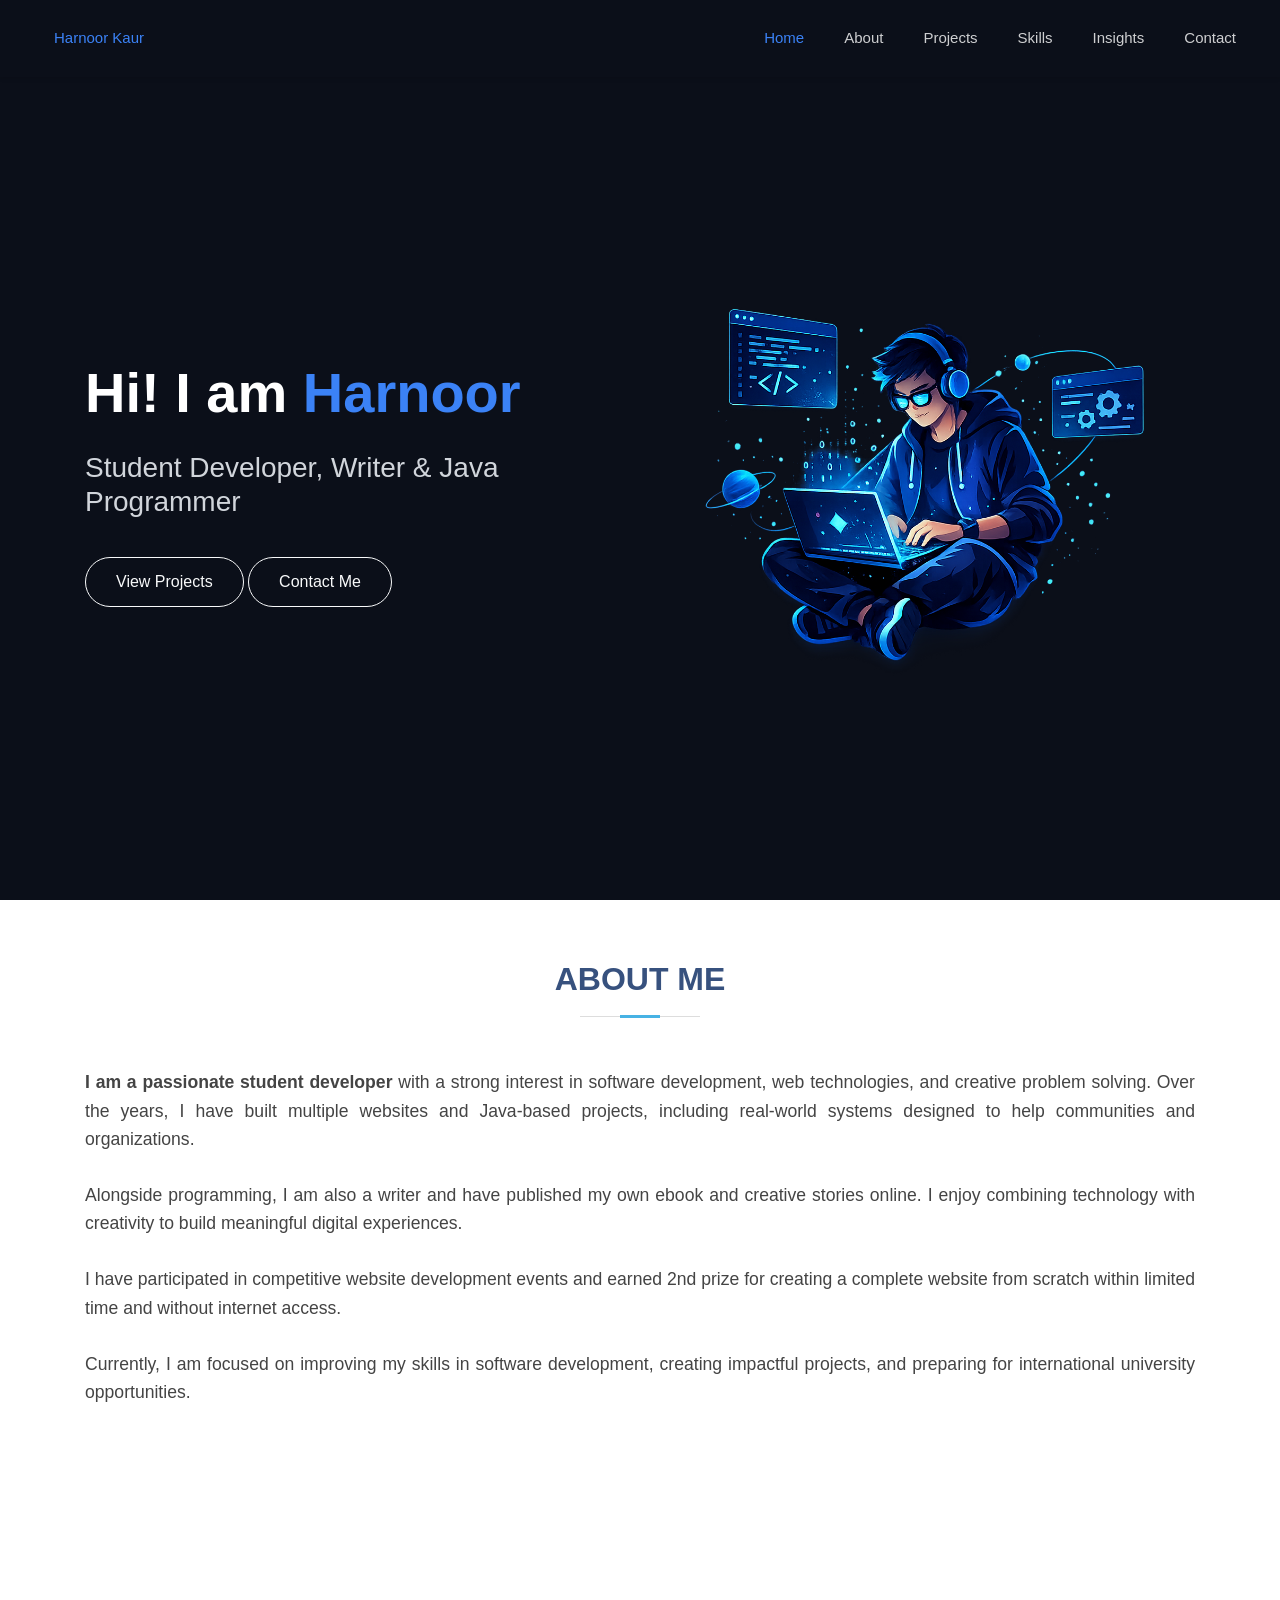
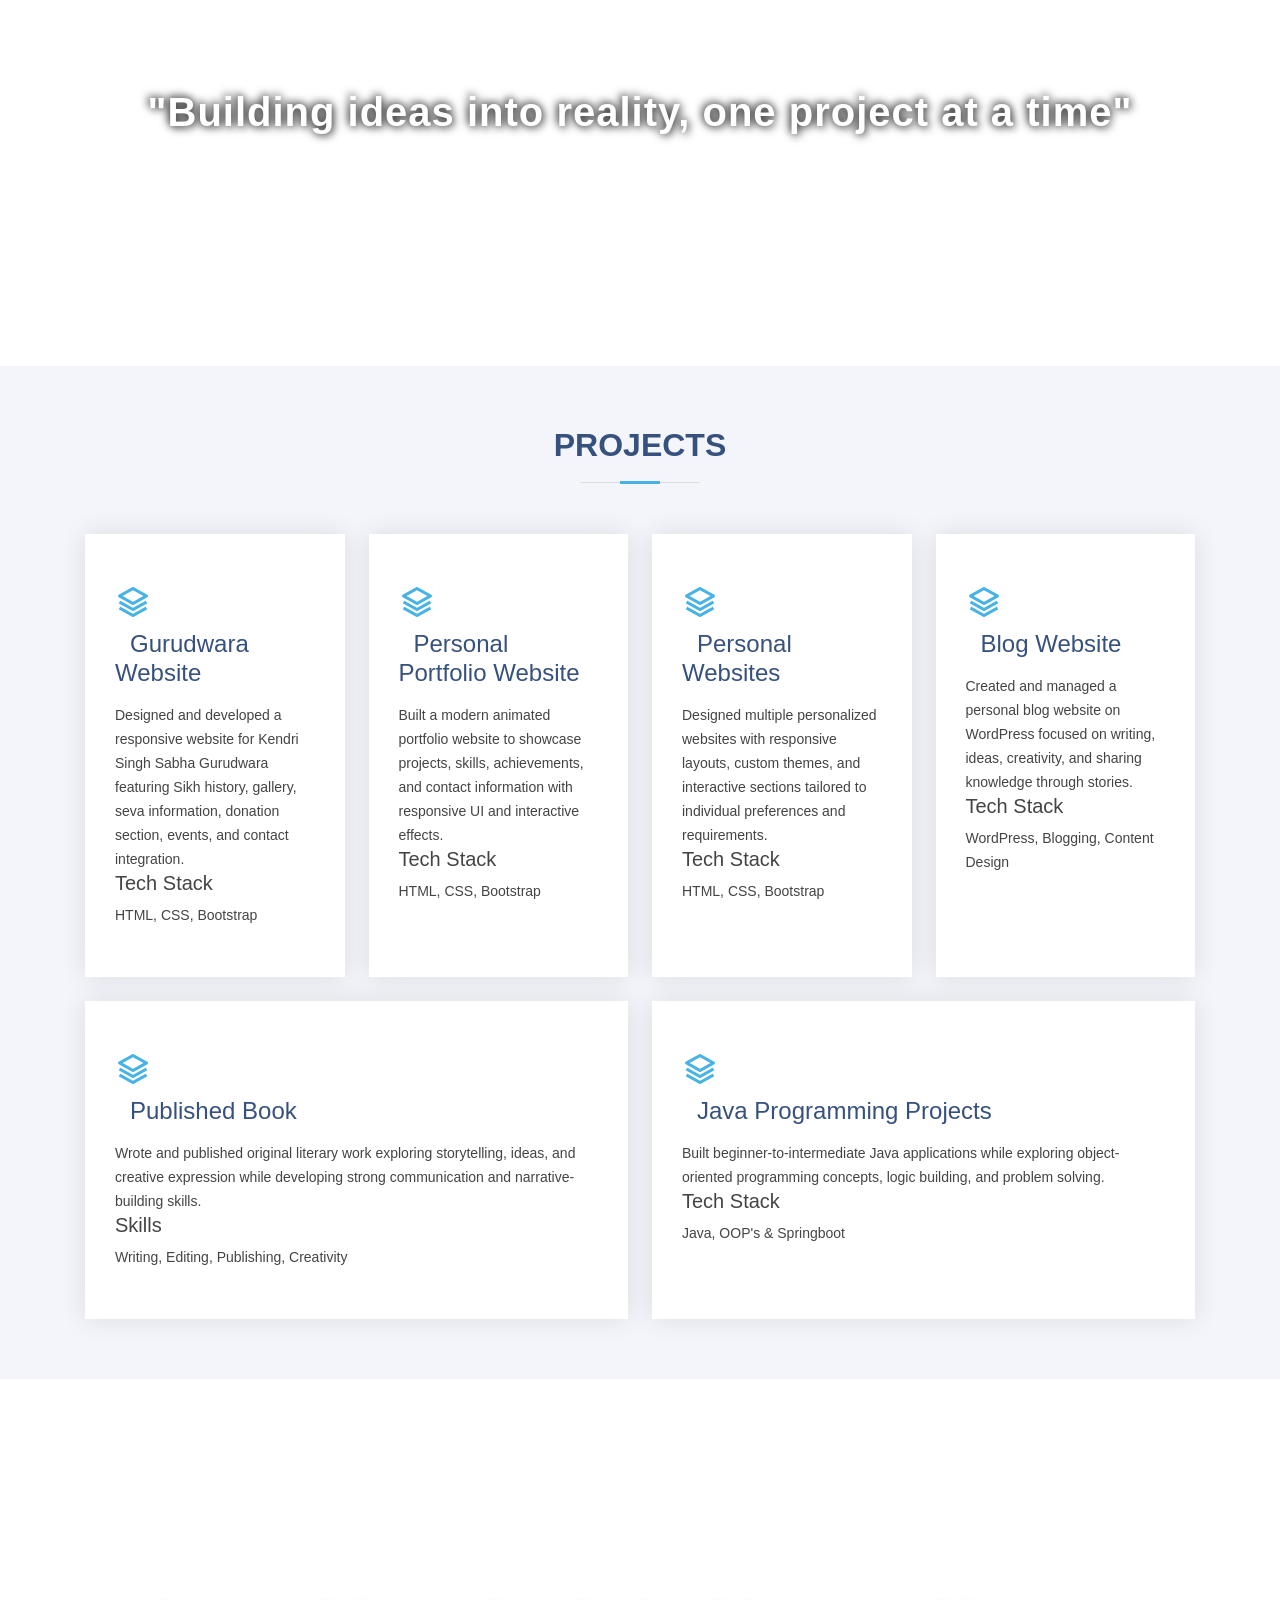
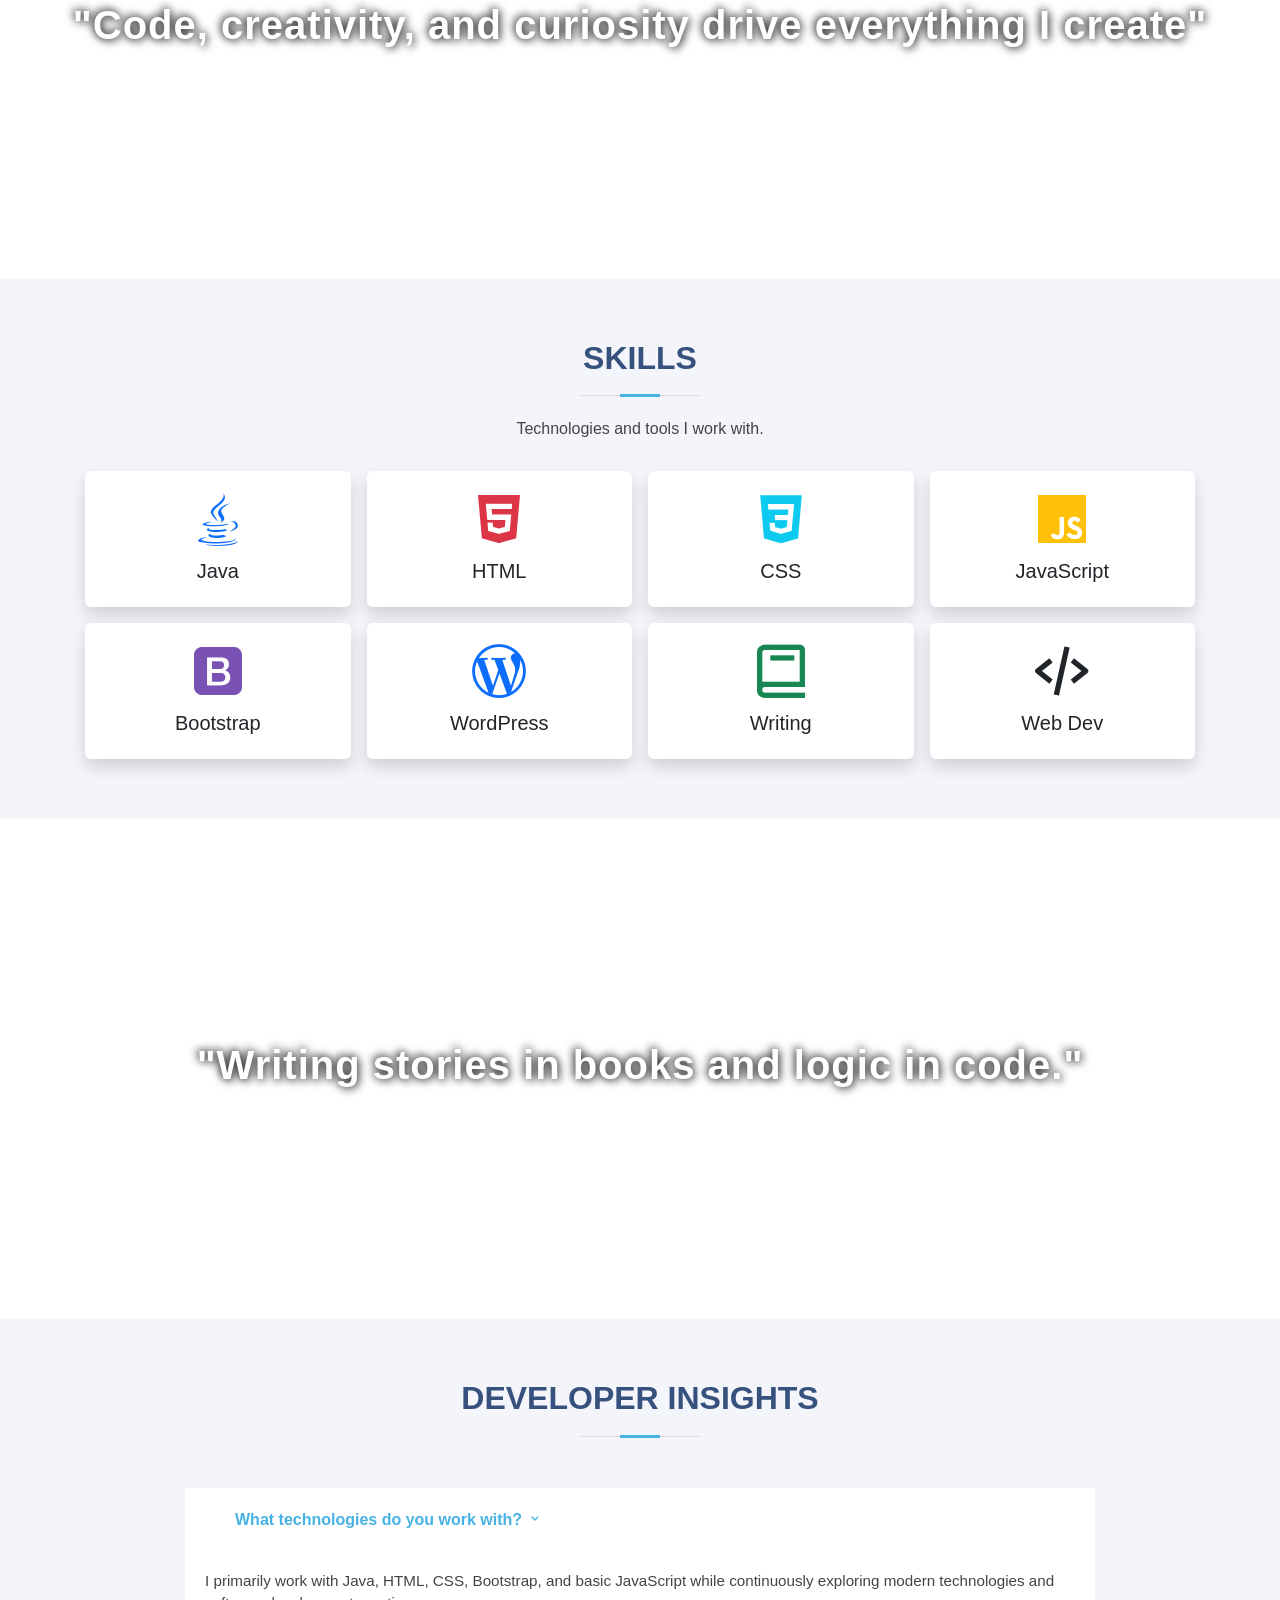
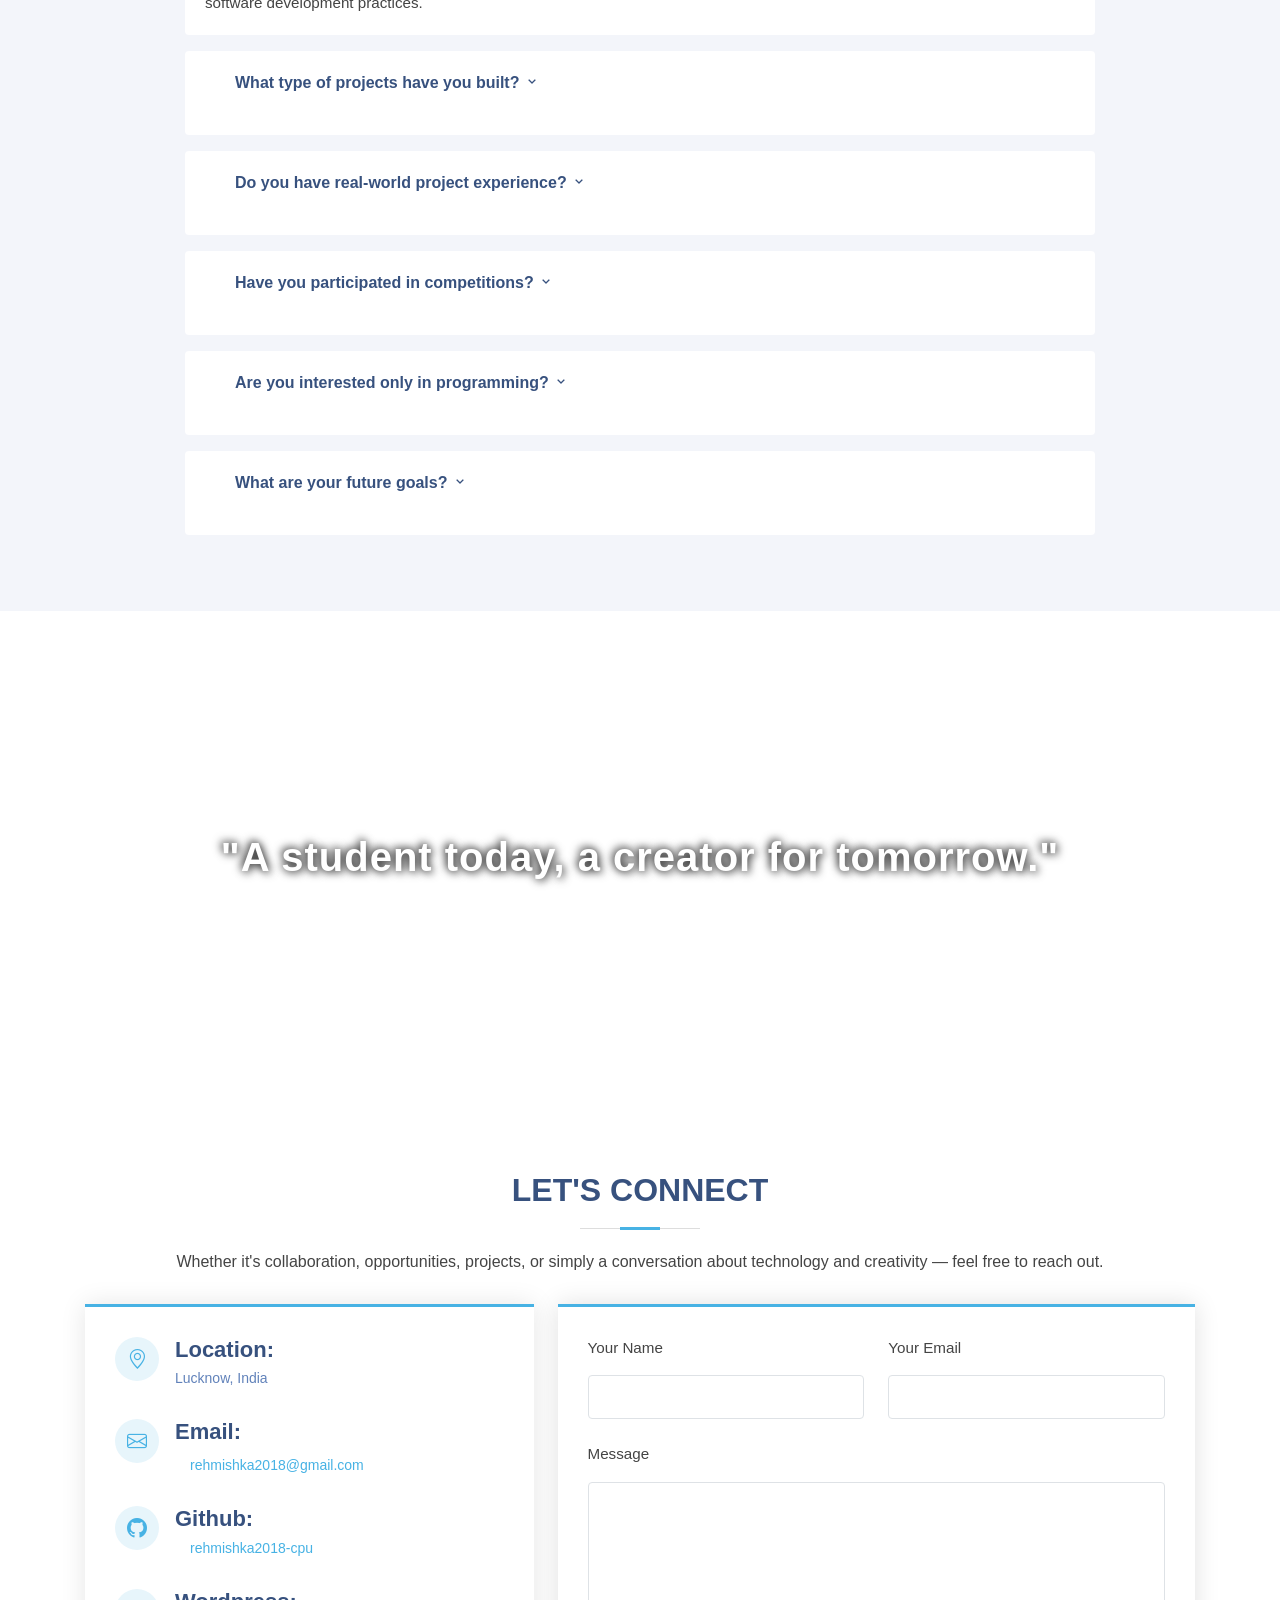
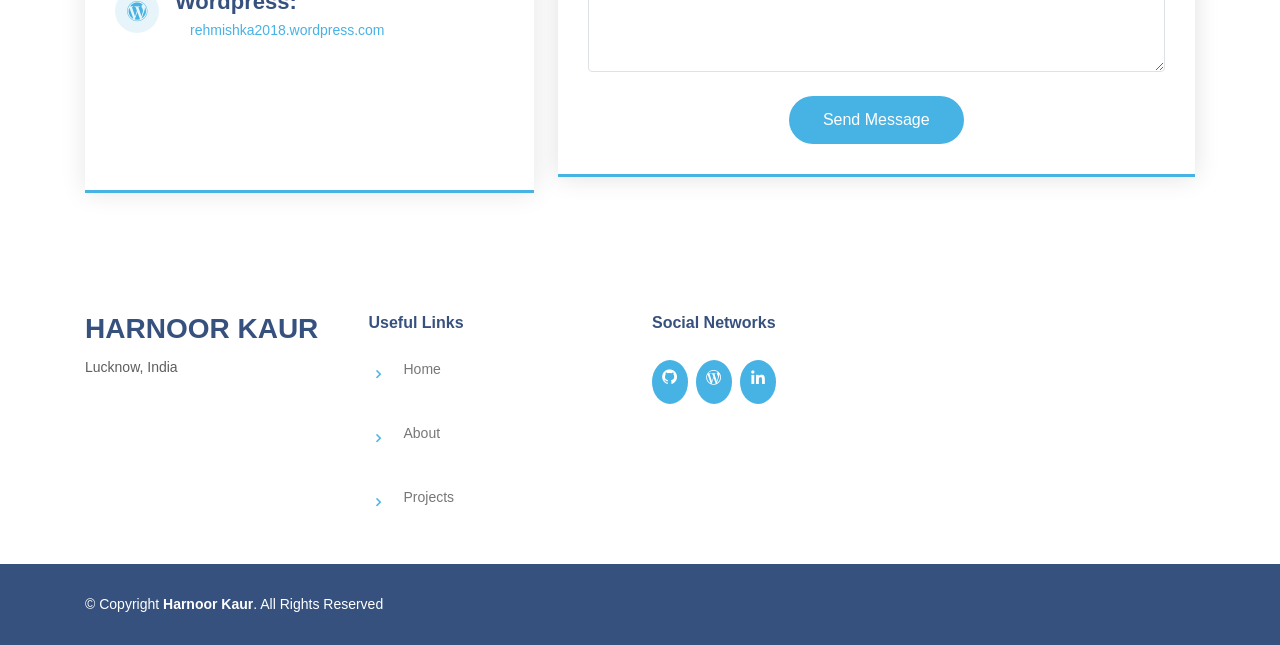
==== commit 684c46c9: "Add collapsible navbar for mobile responsiveness" ====
--- a/index.html
+++ b/index.html
@@ -12,7 +12,7 @@
   <link href="portfolio.png" rel="icon">
 
   <!-- Google Fonts -->
-  <link href="https://fonts.googleapis.com/css?family=Open+Sans:300,300i,400,400i,600,600i,700,700i|Jost:300,300i,400,400i,500,500i,600,600i,700,700i|Poppins:300,300i,400,400i,500,500i,600,600i,700,700i" rel="stylesheet">
+  <link href="https://fonts.googleapis.com/css?family=Open+Sans:300,300i,400,400i,600,600i,700,700i|Jost:300,300i,400,400i,500,500i,600,600i,700,700i|Poppins:300,300i,400,400i,500,500i,600,600i,70[...]
 
   <!-- Vendor CSS Files -->
   <link href="vendor/aos/aos.css" rel="stylesheet">
@@ -28,6 +28,77 @@
 
   <!-- Mobile Optimization Styles -->
   <style>
+    /* Header Navigation Styles */
+    #header {
+      background-color: #0B0F19;
+      box-shadow: 0 2px 4px rgba(0, 0, 0, 0.1);
+    }
+
+    .navbar-brand {
+      font-weight: bold;
+      color: #3B82F6 !important;
+      font-size: 1.5rem;
+    }
+
+    .navbar-toggler {
+      border-color: rgba(255, 255, 255, 0.3);
+    }
+
+    .navbar-toggler:focus {
+      box-shadow: 0 0 0 0.25rem rgba(59, 130, 246, 0.25);
+    }
+
+    .navbar-toggler-icon {
+      background-image: url("data:image/svg+xml,%3csvg xmlns='http://www.w3.org/2000/svg' viewBox='0 0 30 30'%3e%3cpath stroke='rgba%28255, 255, 255, 0.8%29' stroke-linecap='round' stroke-miterlimit='10' stroke-width='2' d='M4 7h22M4 15h22M4 23h22'/%3e%3c/svg%3e");
+    }
+
+    .nav-menu {
+      list-style: none;
+      padding: 0;
+      margin: 0;
+      display: flex;
+      gap: 0;
+    }
+
+    .nav-link {
+      color: rgba(255, 255, 255, 0.8) !important;
+      padding: 0.75rem 1.25rem !important;
+      transition: all 0.3s ease;
+      font-weight: 500;
+    }
+
+    .nav-link:hover,
+    .nav-link.active {
+      color: #3B82F6 !important;
+    }
+
+    /* Mobile responsive navbar */
+    @media (max-width: 991px) {
+      .navbar-collapse {
+        background-color: rgba(11, 15, 25, 0.98);
+        padding: 1rem 0;
+        margin-top: 1rem;
+        border-radius: 8px;
+      }
+
+      .nav-menu {
+        flex-direction: column;
+        gap: 0.5rem;
+      }
+
+      .nav-link {
+        padding: 0.75rem 1.5rem !important;
+        color: rgba(255, 255, 255, 0.9) !important;
+        border-left: 3px solid transparent;
+      }
+
+      .nav-link:hover,
+      .nav-link.active {
+        border-left-color: #3B82F6;
+        padding-left: calc(1.5rem - 3px) !important;
+      }
+    }
+
     /* Mobile-first responsive improvements */
     @media (max-width: 768px) {
       /* Hero Section */
@@ -147,12 +218,6 @@
       max-width: 100%;
       height: auto;
       display: block;
-    }
-
-    /* Fix navigation for mobile */
-    #navbar ul {
-      padding: 0;
-      margin: 0;
     }
 
     /* Improve touch targets for mobile */
@@ -216,22 +281,46 @@
 
   <!-- ======= Header ======= -->
   <header id="header" class="fixed-top">
-    <div class="container d-flex justify-content-between align-items-center">
-
-      <!-- Logo -->
-
-      <nav id="navbar" class="navbar" data-aos="fade-down" data-aos-delay="50">
-        <ul class="nav-menu">
-          <li><a class="nav-link scrollto active" href="#hero">Home</a></li>
-          <li><a class="nav-link scrollto" href="#about">About</a></li>
-          <li><a class="nav-link scrollto" href="#project">Projects</a></li>
-          <li><a class="nav-link scrollto" href="#skills">Skills</a></li>
-          <li><a class="nav-link scrollto" href="#faq">Insights</a></li>
-          <li><a class="nav-link scrollto" href="#contact">Contact</a></li>
-        </ul>
-      </nav><!-- .navbar -->
-
-    </div>
+    <nav class="navbar navbar-expand-lg navbar-dark w-100">
+      <div class="container-fluid d-flex justify-content-between align-items-center px-4">
+        
+        <!-- Logo/Brand -->
+        <a class="navbar-brand" href="#hero" data-aos="fade-down" data-aos-delay="50">
+          Harnoor Kaur
+        </a>
+
+        <!-- Mobile Toggle Button -->
+        <button class="navbar-toggler" type="button" data-bs-toggle="collapse" data-bs-target="#navbarNav" 
+                aria-controls="navbarNav" aria-expanded="false" aria-label="Toggle navigation">
+          <span class="navbar-toggler-icon"></span>
+        </button>
+
+        <!-- Navigation Menu -->
+        <div class="collapse navbar-collapse" id="navbarNav" data-aos="fade-down" data-aos-delay="50">
+          <ul class="nav-menu ms-auto">
+            <li class="nav-item">
+              <a class="nav-link scrollto active" href="#hero" data-bs-toggle="collapse" data-bs-target="#navbarNav">Home</a>
+            </li>
+            <li class="nav-item">
+              <a class="nav-link scrollto" href="#about" data-bs-toggle="collapse" data-bs-target="#navbarNav">About</a>
+            </li>
+            <li class="nav-item">
+              <a class="nav-link scrollto" href="#project" data-bs-toggle="collapse" data-bs-target="#navbarNav">Projects</a>
+            </li>
+            <li class="nav-item">
+              <a class="nav-link scrollto" href="#skills" data-bs-toggle="collapse" data-bs-target="#navbarNav">Skills</a>
+            </li>
+            <li class="nav-item">
+              <a class="nav-link scrollto" href="#faq" data-bs-toggle="collapse" data-bs-target="#navbarNav">Insights</a>
+            </li>
+            <li class="nav-item">
+              <a class="nav-link scrollto" href="#contact" data-bs-toggle="collapse" data-bs-target="#navbarNav">Contact</a>
+            </li>
+          </ul>
+        </div>
+
+      </div>
+    </nav>
   </header><!-- End Header -->
 
   <!-- ======= Hero Section ======= -->
@@ -697,4 +786,4 @@
 
 </body>
 
-</html>
+</html>
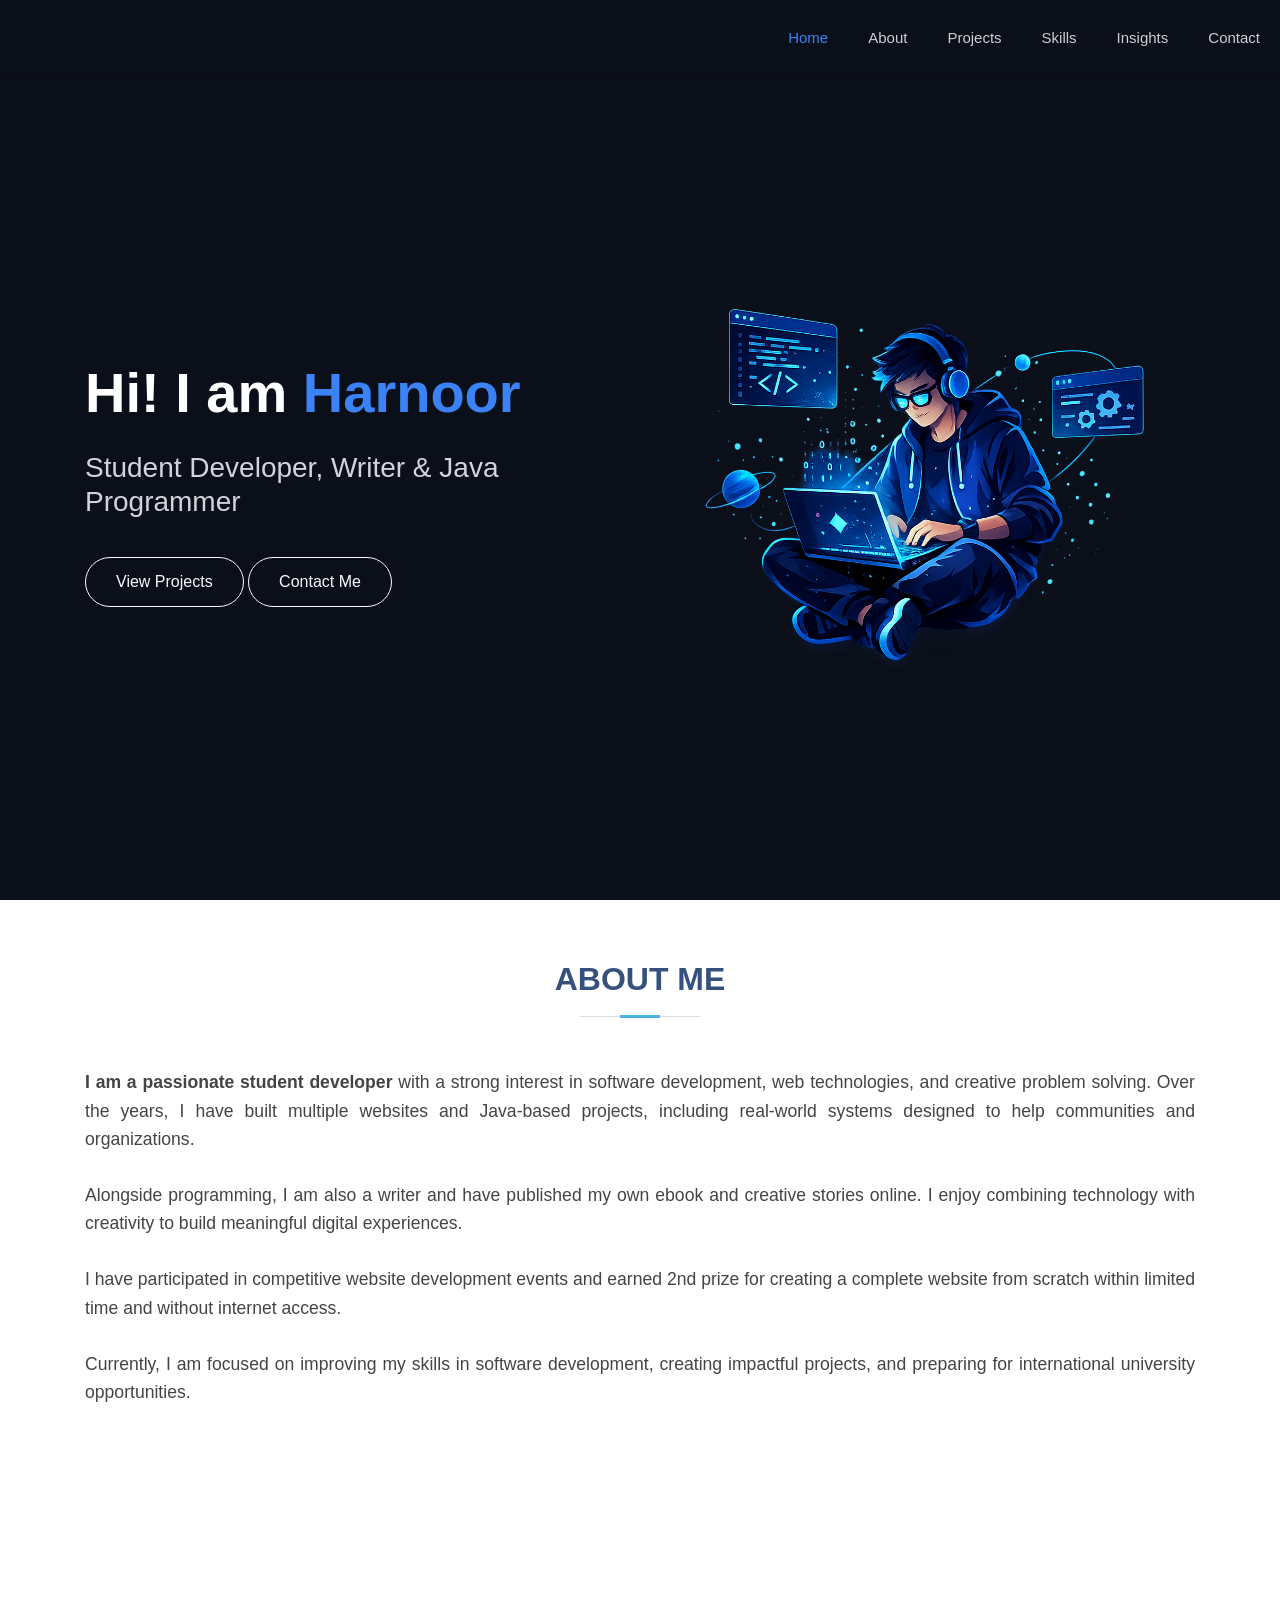
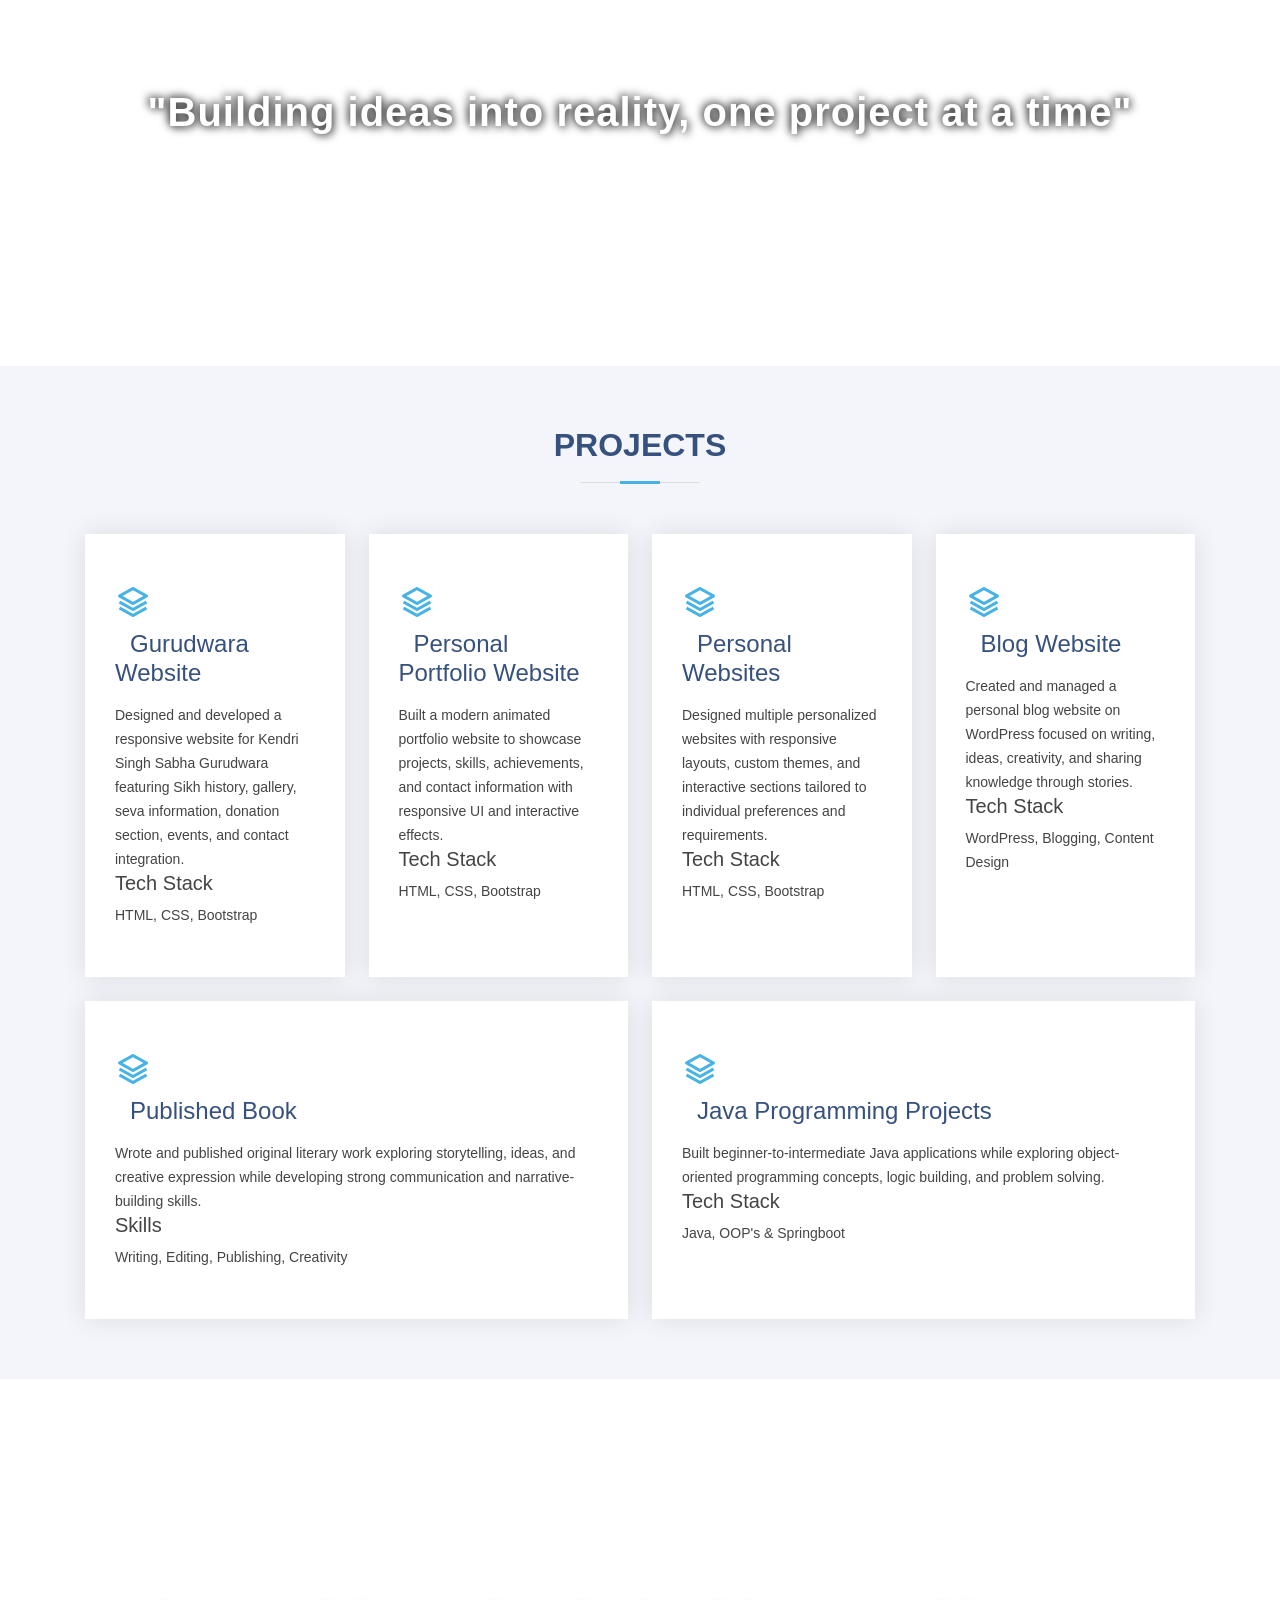
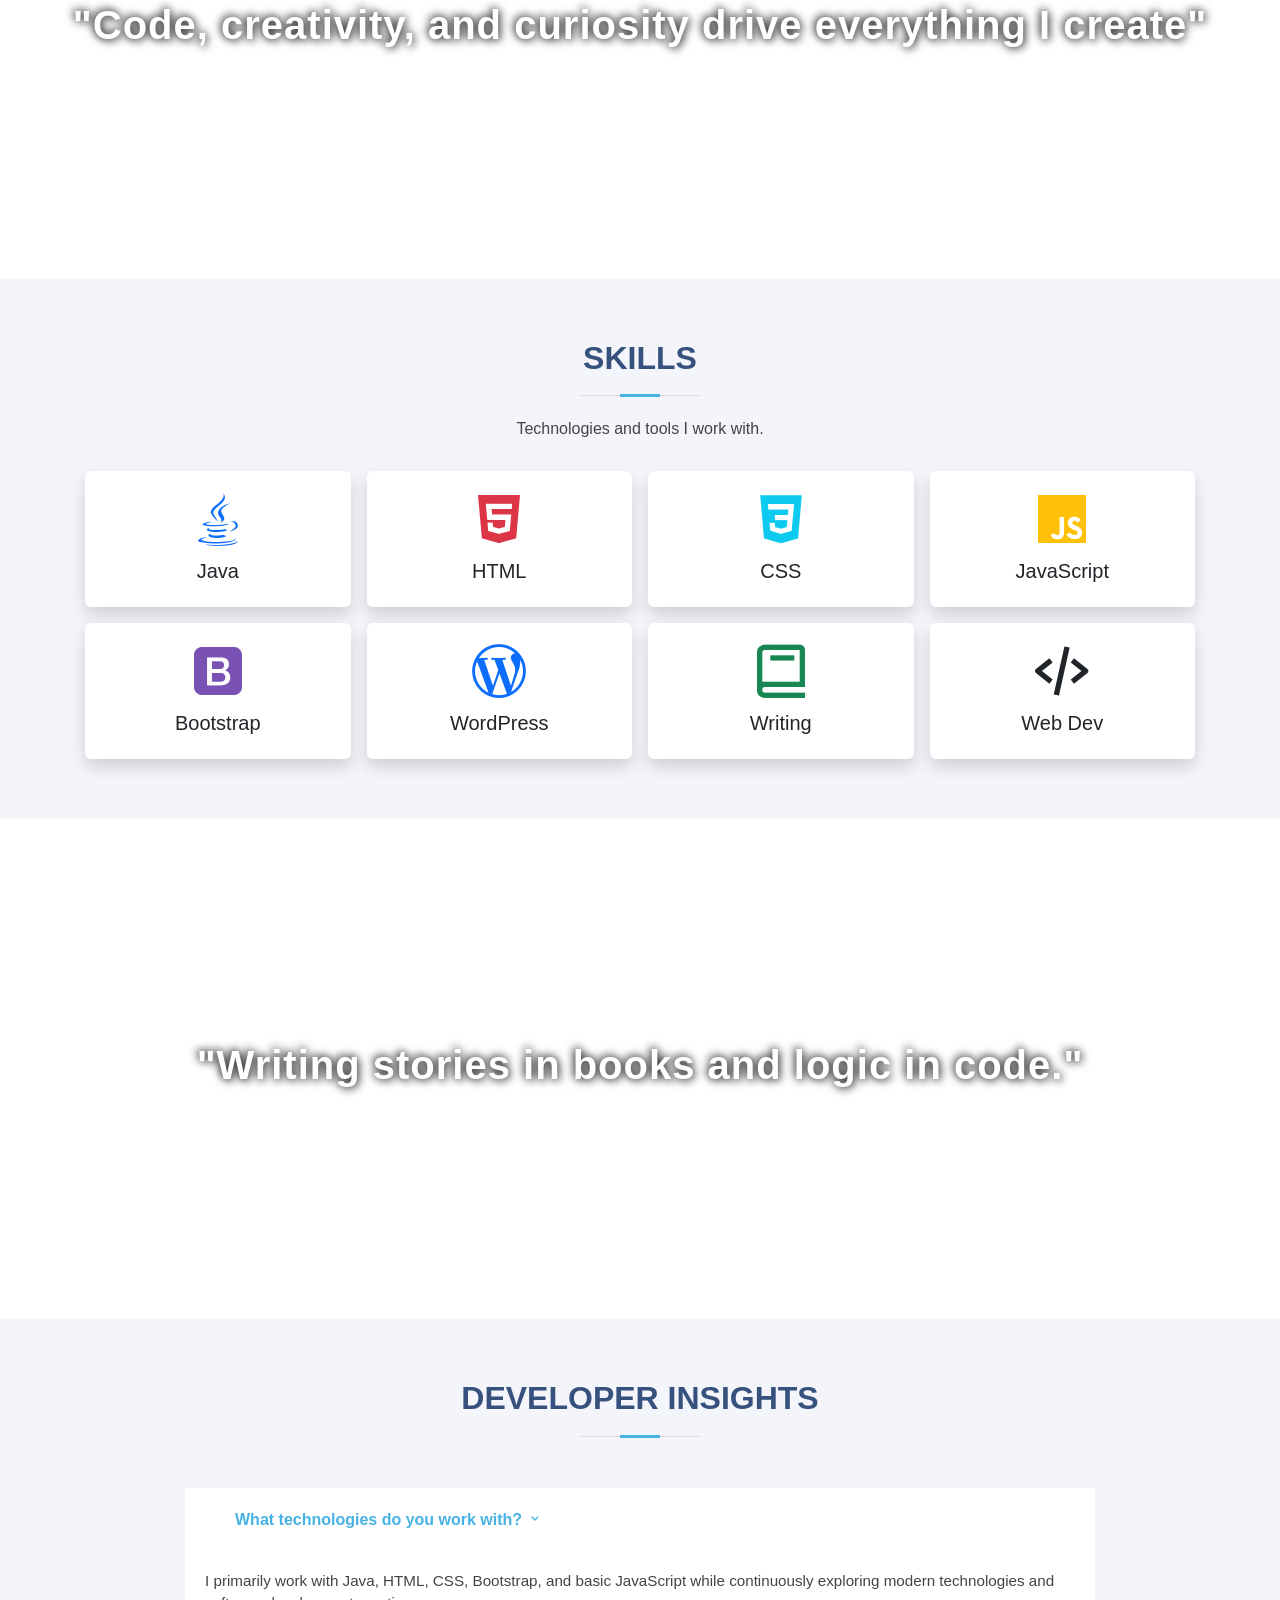
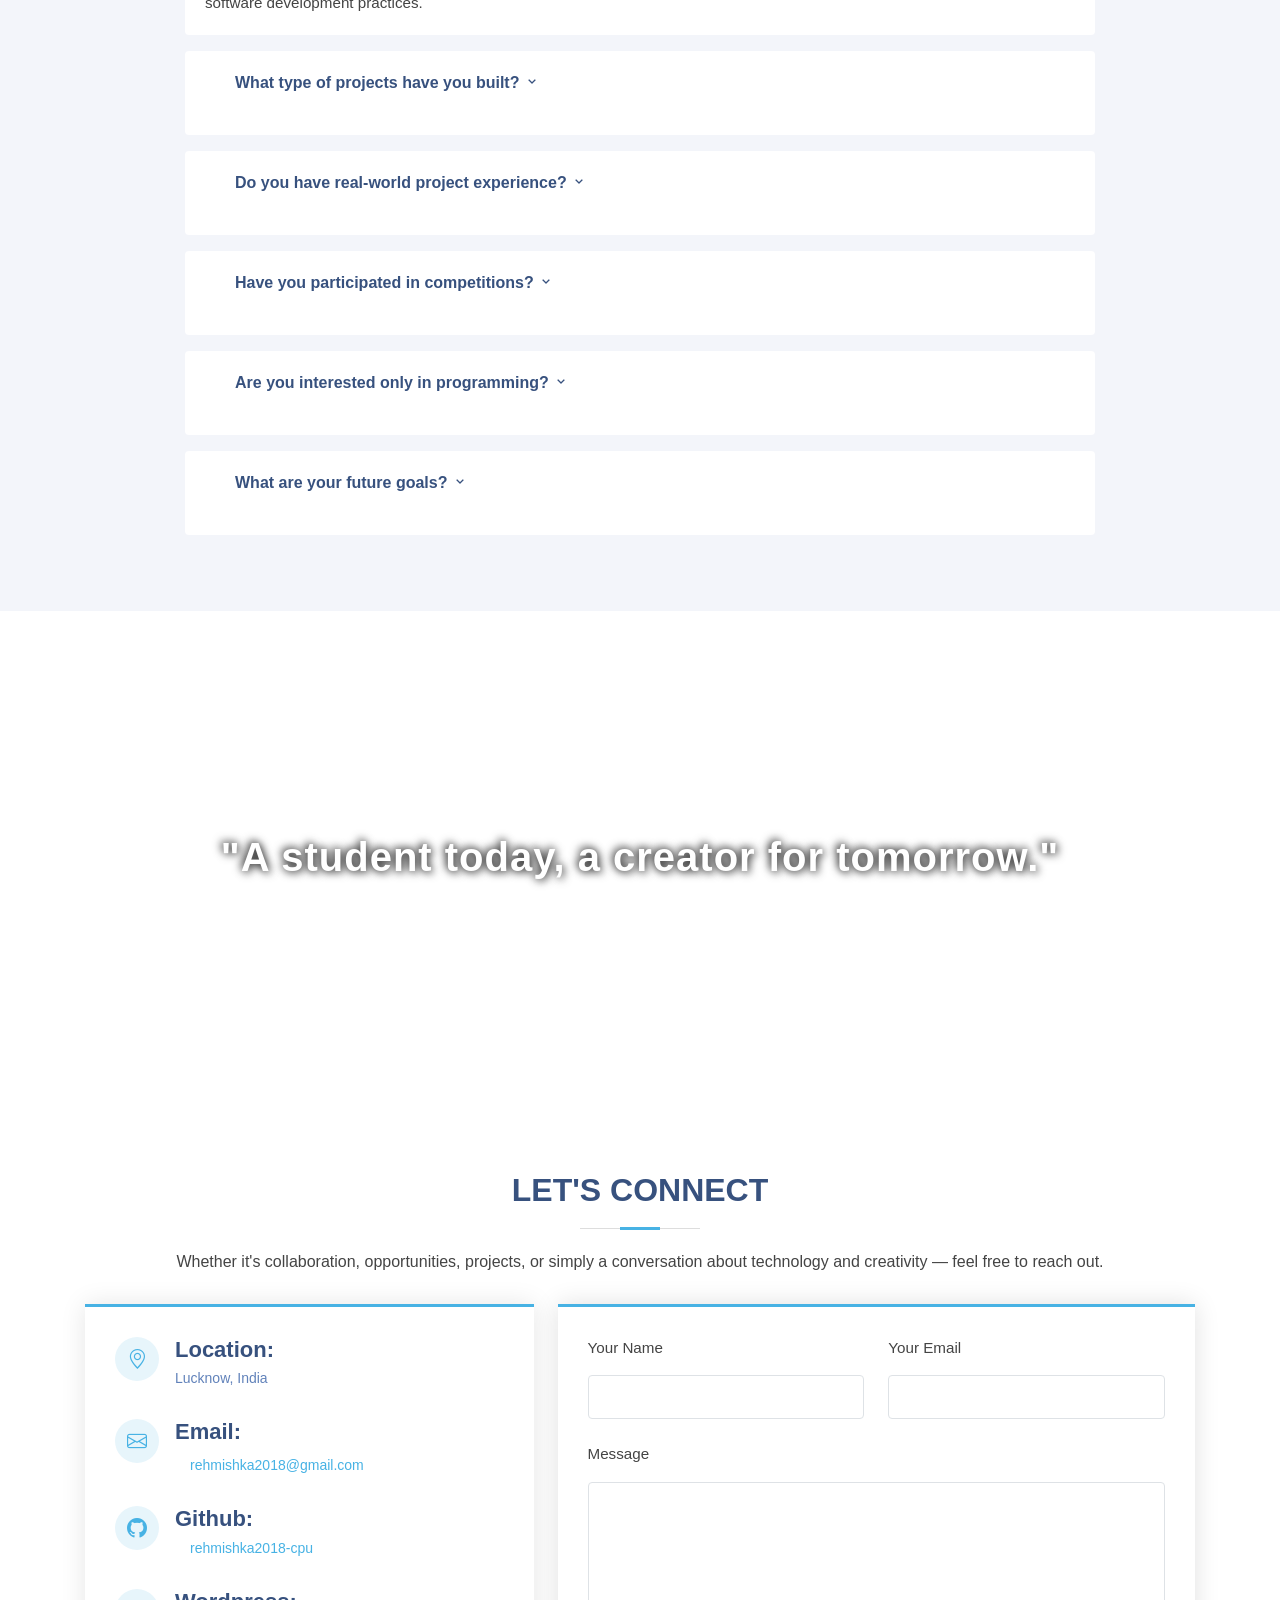
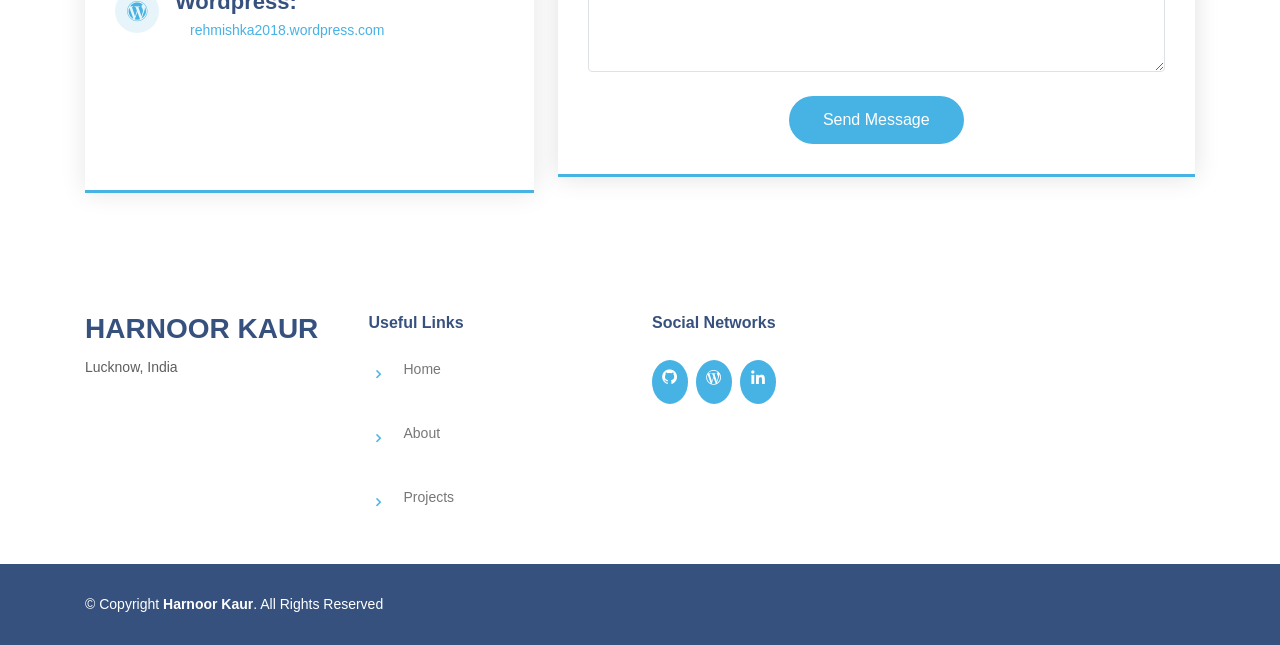
==== commit c7c5c91b: "Update index.html" ====
--- a/index.html
+++ b/index.html
@@ -266,6 +266,10 @@
       font-weight: bold;
       letter-spacing: 1px;
     }
+    #header {
+  background: #0B0F19;
+  z-index: 1000;
+}
   </style>
 
   <!-- =======================================================
@@ -281,46 +285,26 @@
 
   <!-- ======= Header ======= -->
   <header id="header" class="fixed-top">
-    <nav class="navbar navbar-expand-lg navbar-dark w-100">
-      <div class="container-fluid d-flex justify-content-between align-items-center px-4">
-        
-        <!-- Logo/Brand -->
-        <a class="navbar-brand" href="#hero" data-aos="fade-down" data-aos-delay="50">
-          Harnoor Kaur
-        </a>
-
-        <!-- Mobile Toggle Button -->
-        <button class="navbar-toggler" type="button" data-bs-toggle="collapse" data-bs-target="#navbarNav" 
-                aria-controls="navbarNav" aria-expanded="false" aria-label="Toggle navigation">
-          <span class="navbar-toggler-icon"></span>
-        </button>
-
-        <!-- Navigation Menu -->
-        <div class="collapse navbar-collapse" id="navbarNav" data-aos="fade-down" data-aos-delay="50">
-          <ul class="nav-menu ms-auto">
-            <li class="nav-item">
-              <a class="nav-link scrollto active" href="#hero" data-bs-toggle="collapse" data-bs-target="#navbarNav">Home</a>
-            </li>
-            <li class="nav-item">
-              <a class="nav-link scrollto" href="#about" data-bs-toggle="collapse" data-bs-target="#navbarNav">About</a>
-            </li>
-            <li class="nav-item">
-              <a class="nav-link scrollto" href="#project" data-bs-toggle="collapse" data-bs-target="#navbarNav">Projects</a>
-            </li>
-            <li class="nav-item">
-              <a class="nav-link scrollto" href="#skills" data-bs-toggle="collapse" data-bs-target="#navbarNav">Skills</a>
-            </li>
-            <li class="nav-item">
-              <a class="nav-link scrollto" href="#faq" data-bs-toggle="collapse" data-bs-target="#navbarNav">Insights</a>
-            </li>
-            <li class="nav-item">
-              <a class="nav-link scrollto" href="#contact" data-bs-toggle="collapse" data-bs-target="#navbarNav">Contact</a>
-            </li>
-          </ul>
-        </div>
-
-      </div>
-    </nav>
+    <nav class="navbar navbar-expand-lg navbar-dark">
+  
+  <!-- Toggle button (IMPORTANT for mobile) -->
+  <button class="navbar-toggler" type="button" data-bs-toggle="collapse" data-bs-target="#navbarNav">
+    <span class="navbar-toggler-icon"></span>
+  </button>
+
+  <!-- Menu -->
+  <div class="collapse navbar-collapse" id="navbarNav">
+    <ul class="navbar-nav ms-auto">
+      <li class="nav-item"><a class="nav-link active" href="#hero">Home</a></li>
+      <li class="nav-item"><a class="nav-link" href="#about">About</a></li>
+      <li class="nav-item"><a class="nav-link" href="#project">Projects</a></li>
+      <li class="nav-item"><a class="nav-link" href="#skills">Skills</a></li>
+      <li class="nav-item"><a class="nav-link" href="#faq">Insights</a></li>
+      <li class="nav-item"><a class="nav-link" href="#contact">Contact</a></li>
+    </ul>
+  </div>
+
+</nav>
   </header><!-- End Header -->
 
   <!-- ======= Hero Section ======= -->
@@ -786,4 +770,4 @@
 
 </body>
 
-</html>+</html>
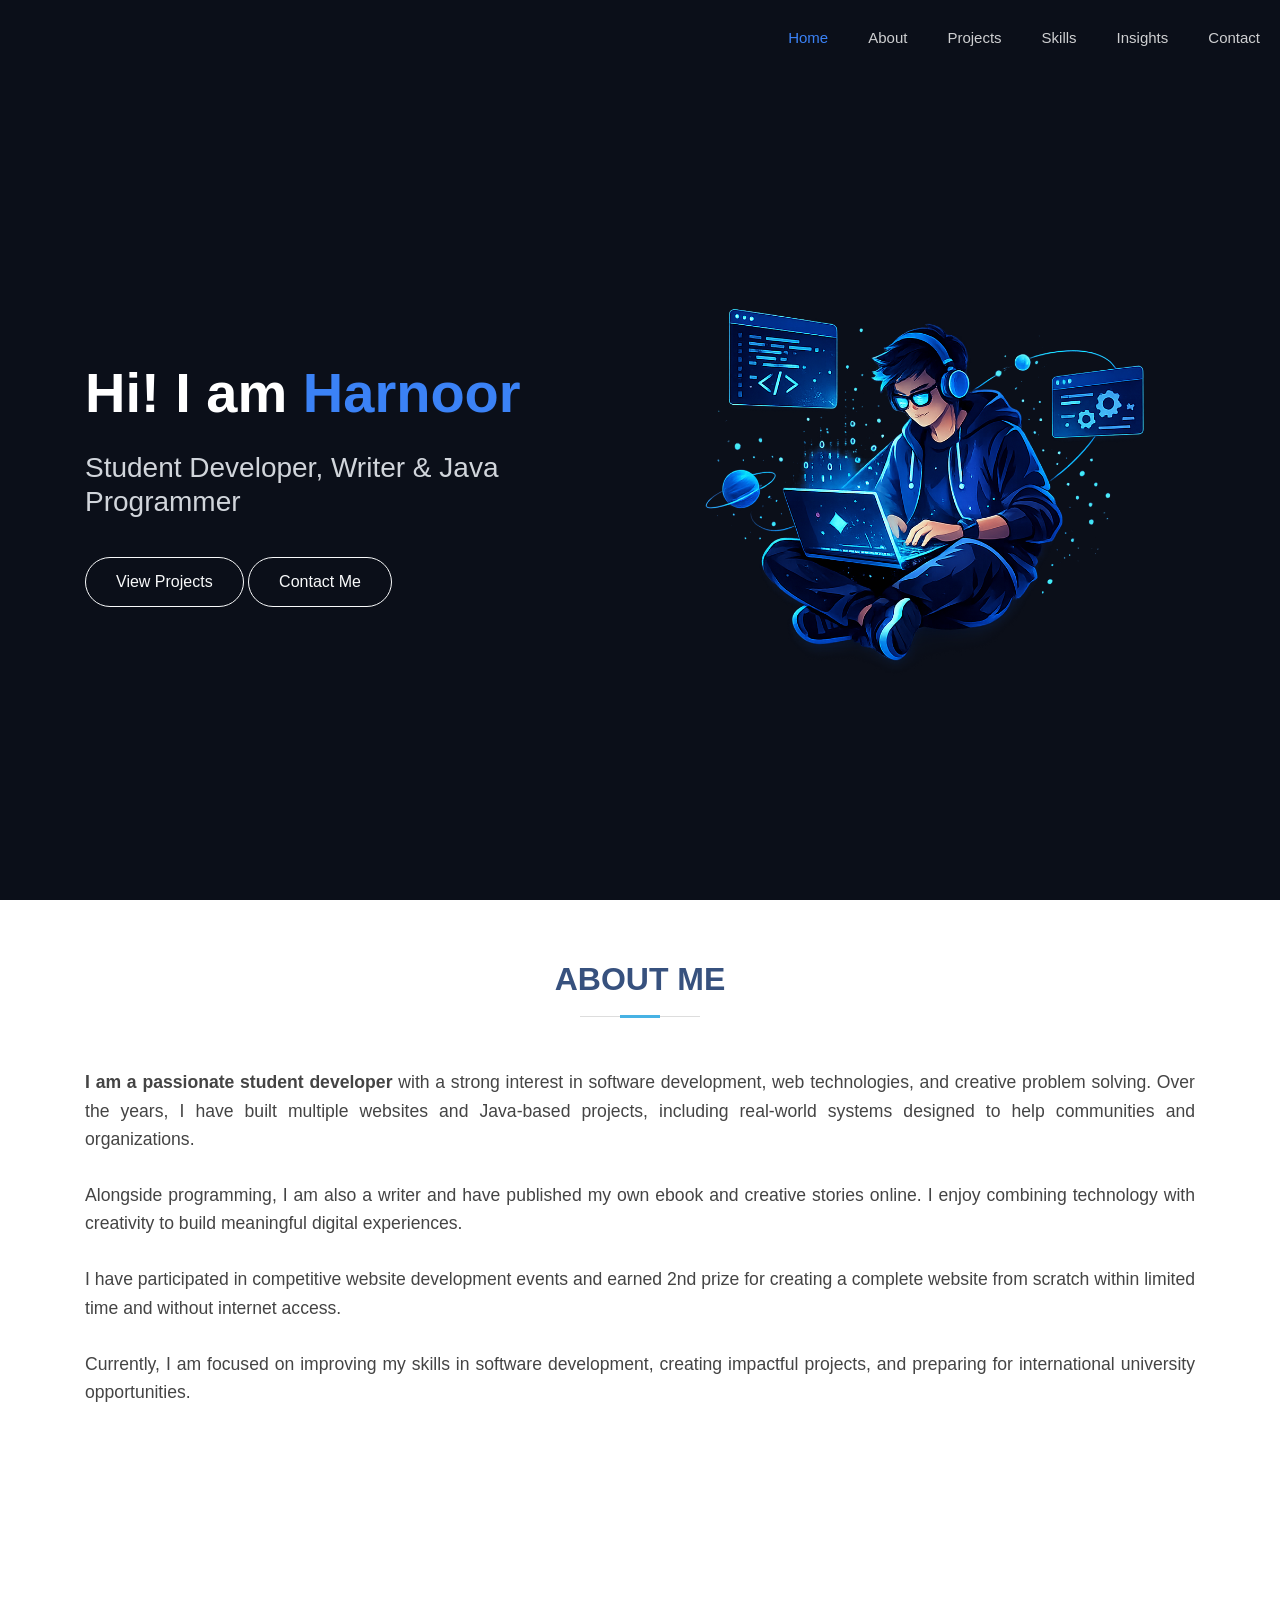
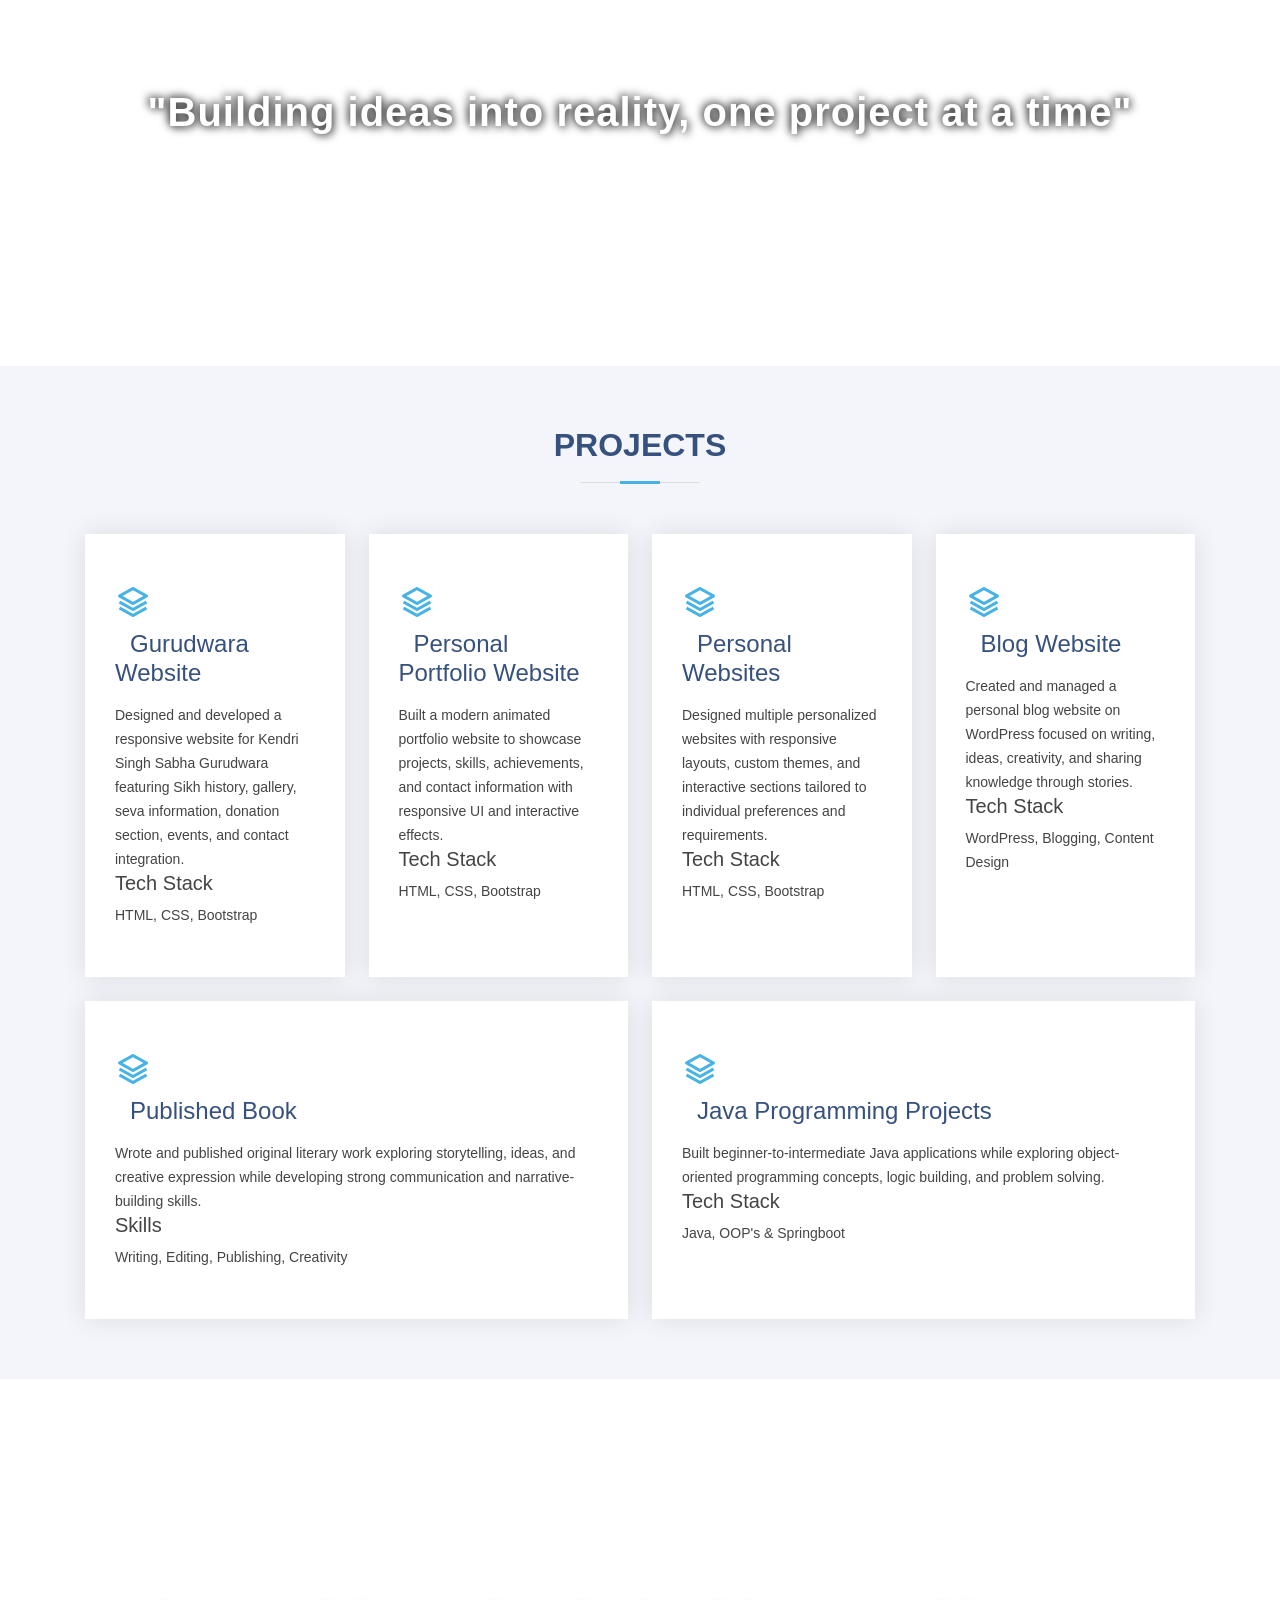
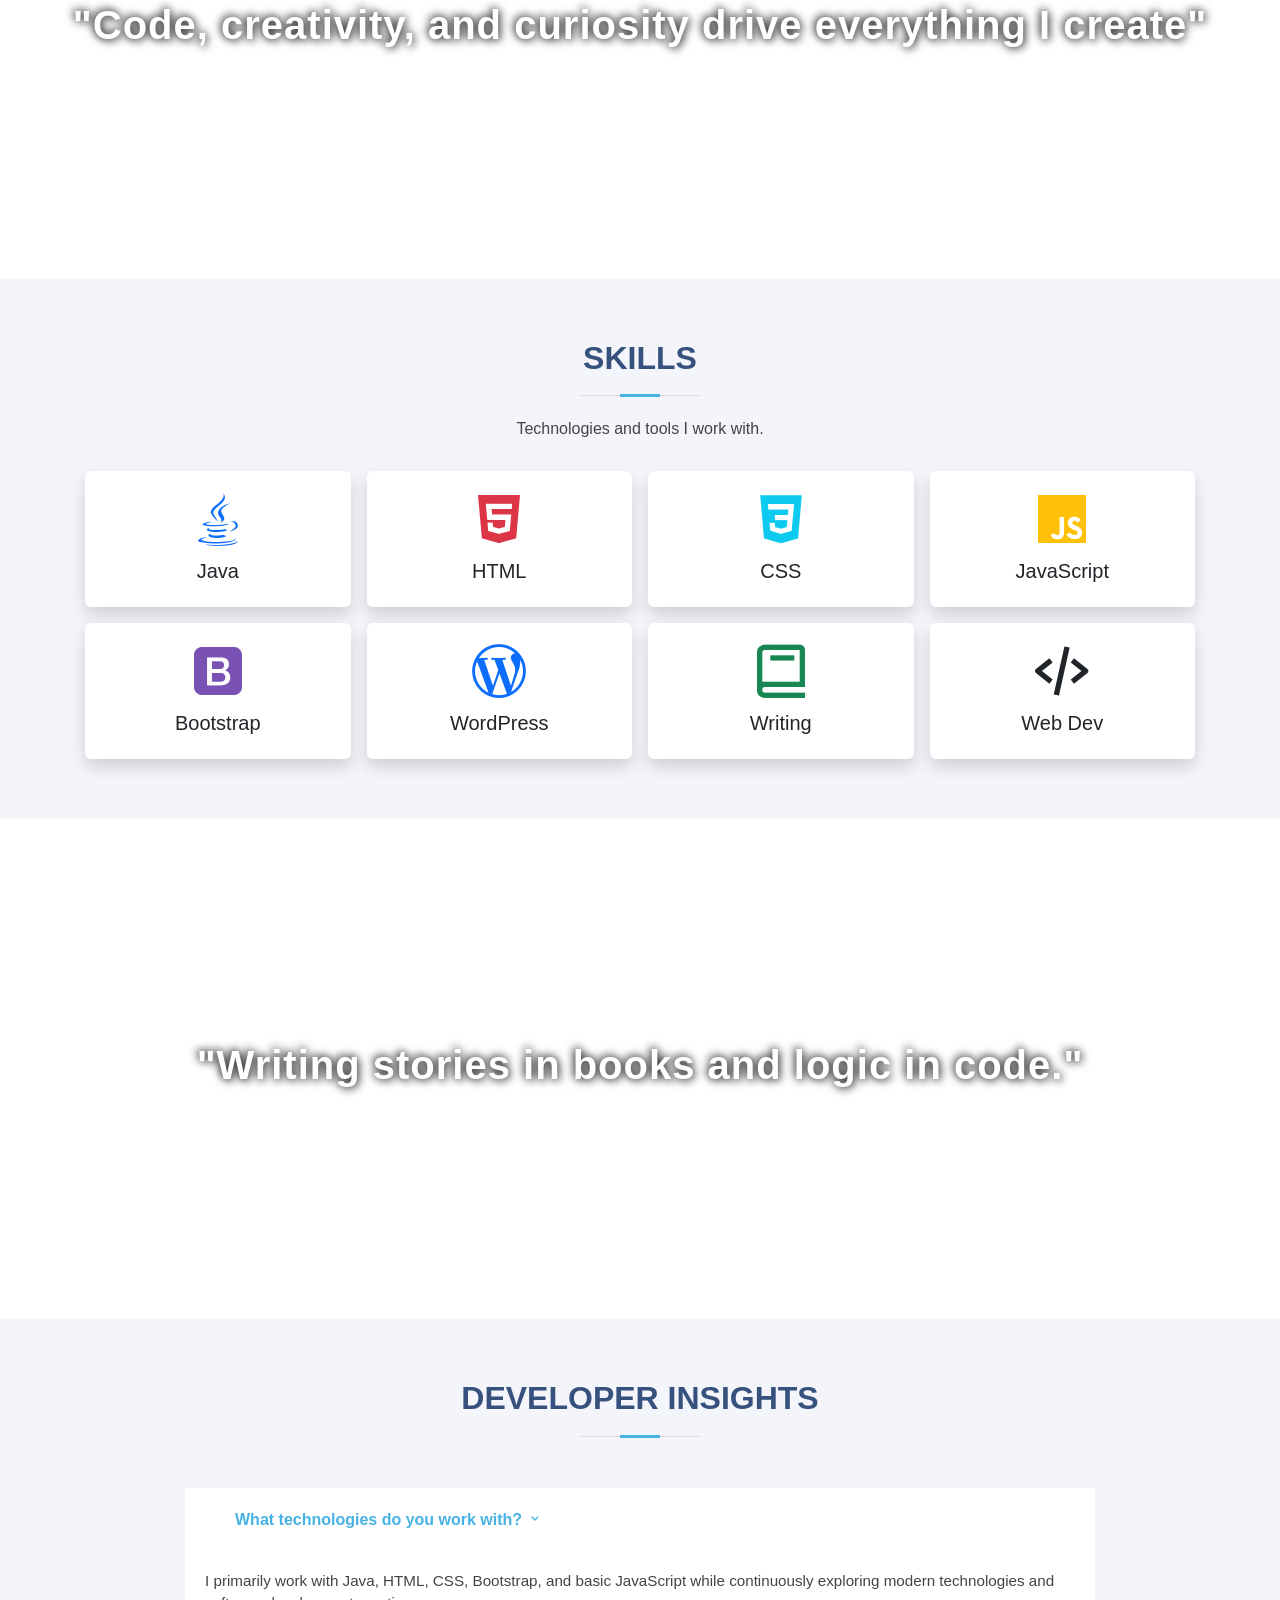
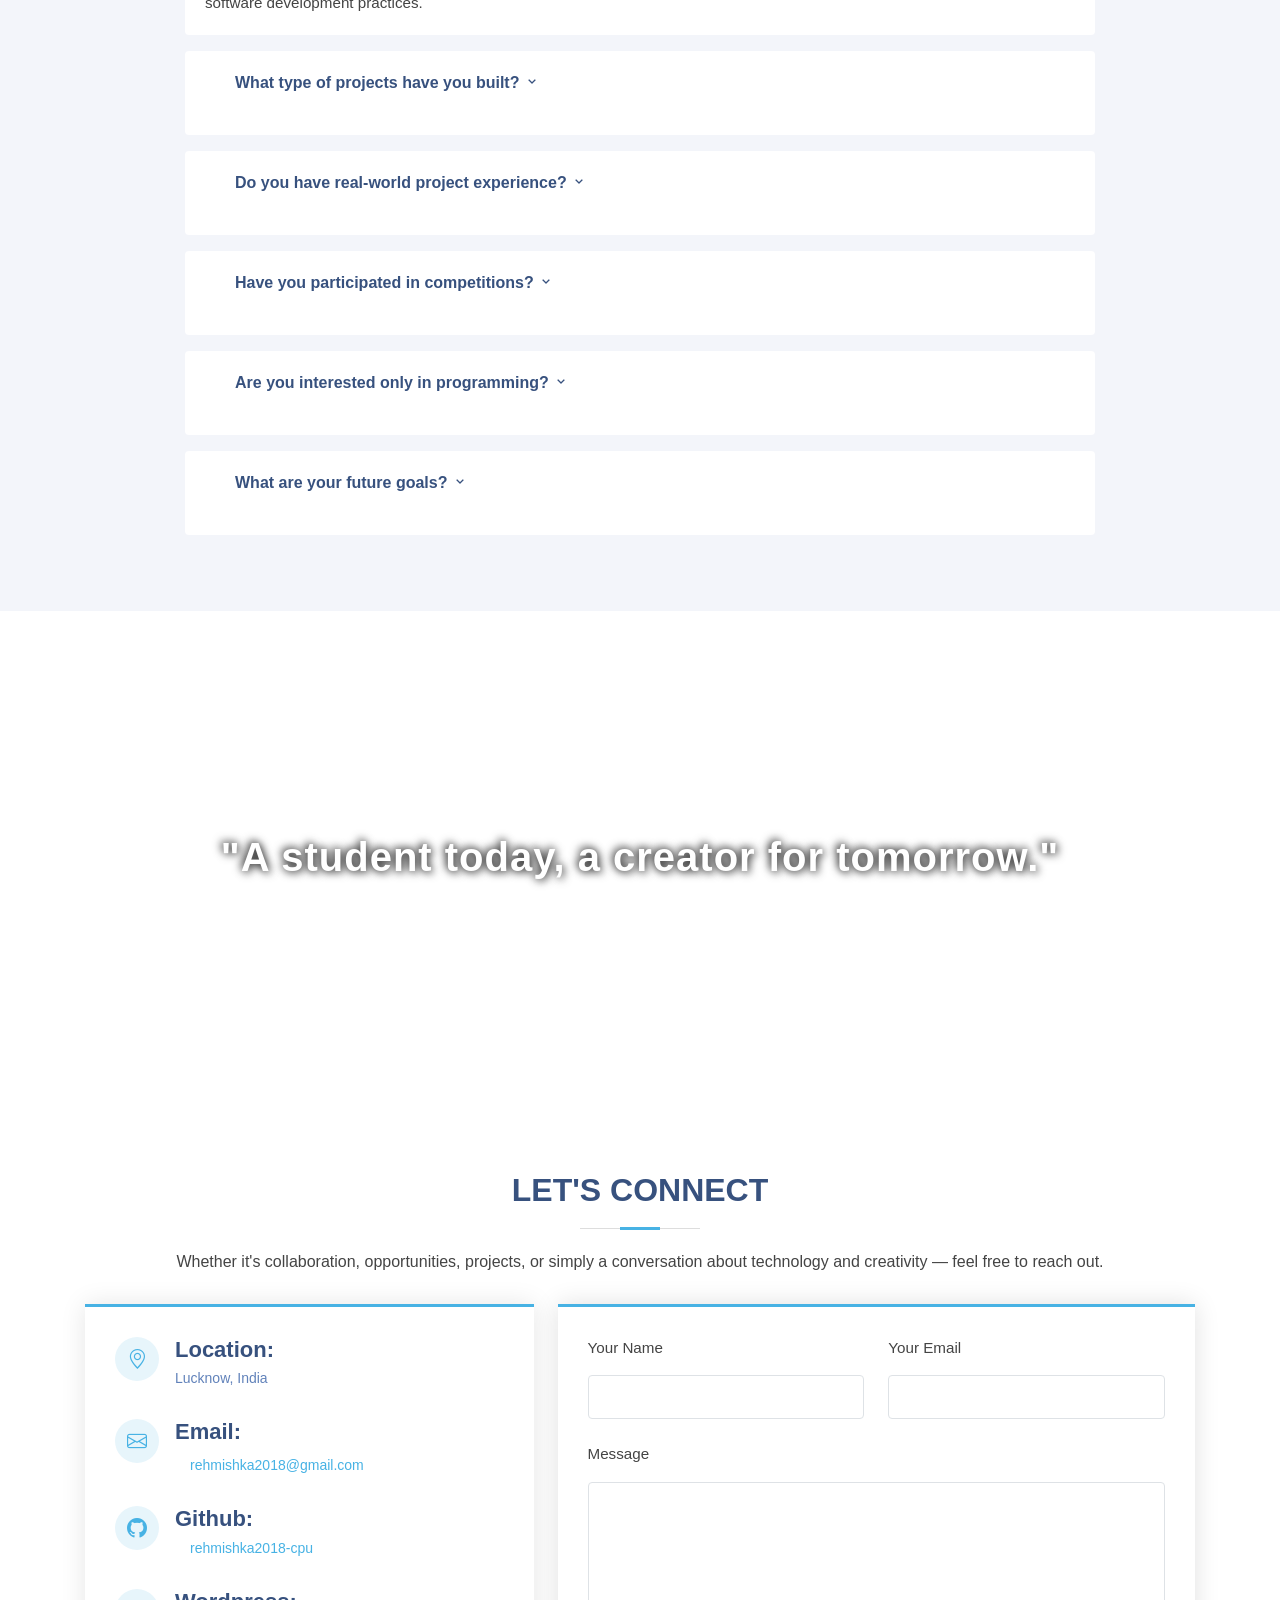
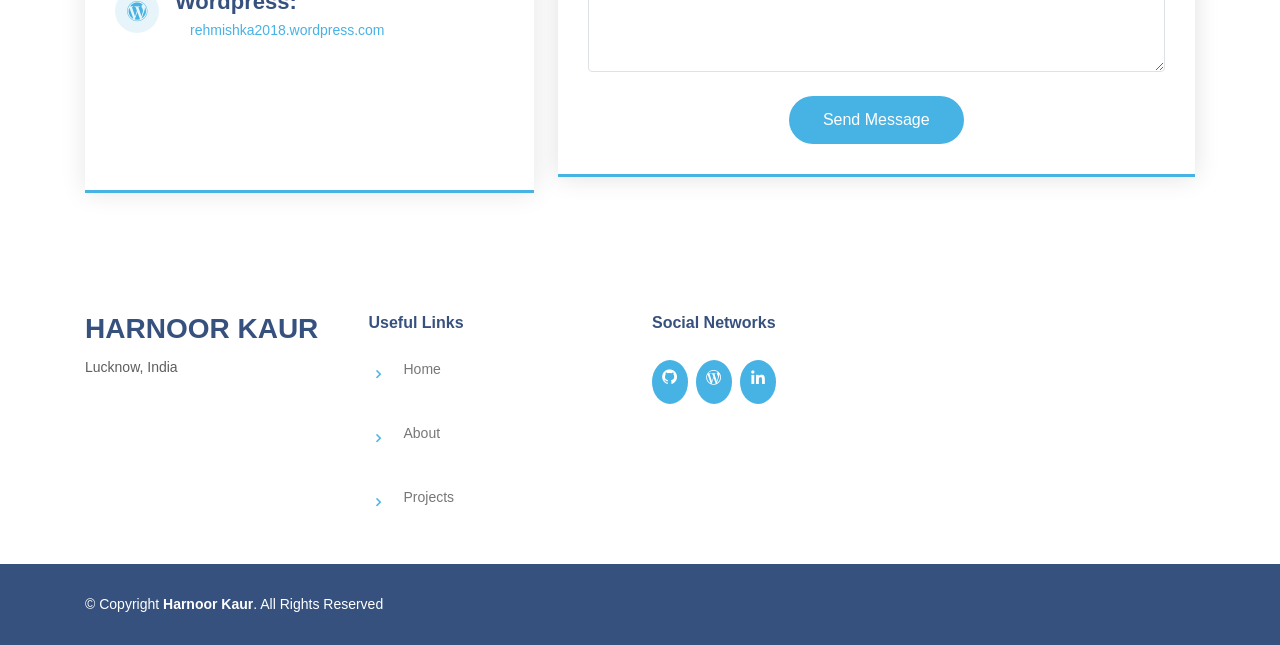
==== commit e20ae915: "Update index.html" ====
--- a/index.html
+++ b/index.html
@@ -29,11 +29,7 @@
   <!-- Mobile Optimization Styles -->
   <style>
     /* Header Navigation Styles */
-    #header {
-      background-color: #0B0F19;
-      box-shadow: 0 2px 4px rgba(0, 0, 0, 0.1);
-    }
-
+  
     .navbar-brand {
       font-weight: bold;
       color: #3B82F6 !important;
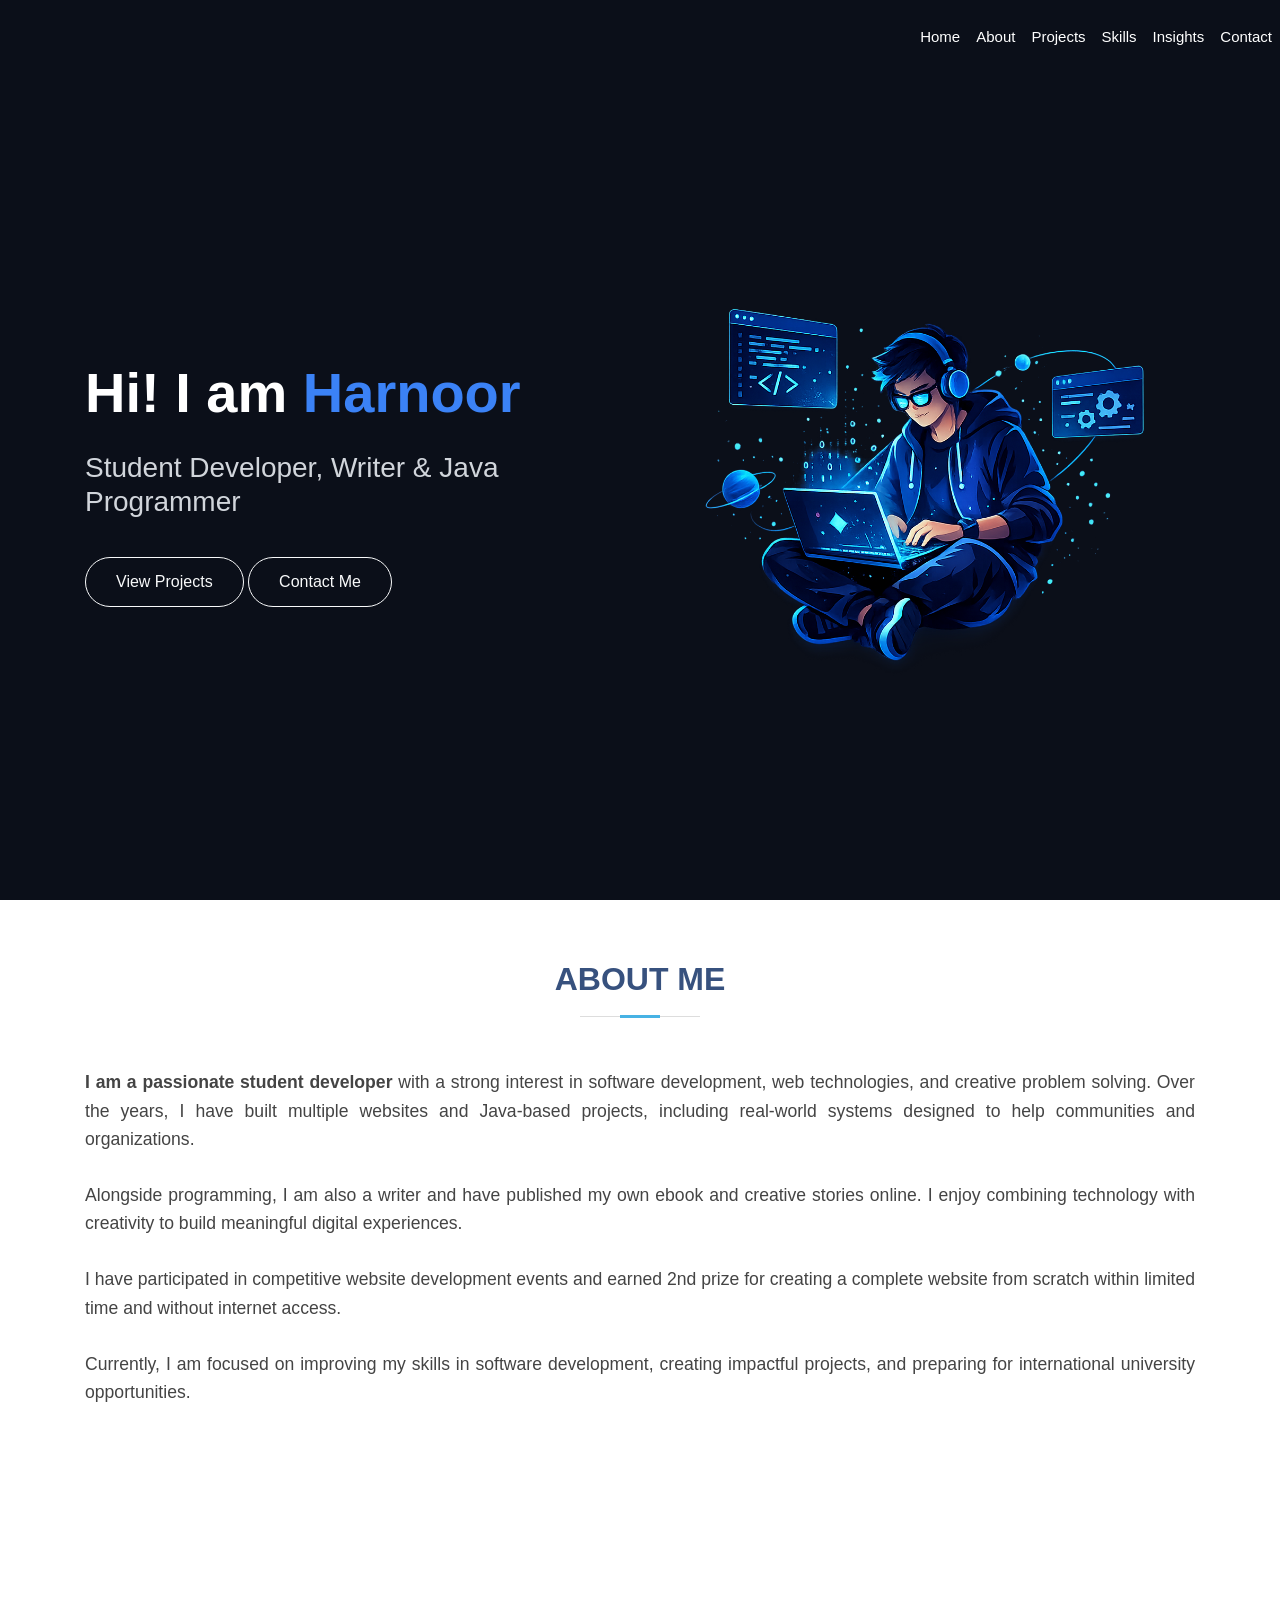
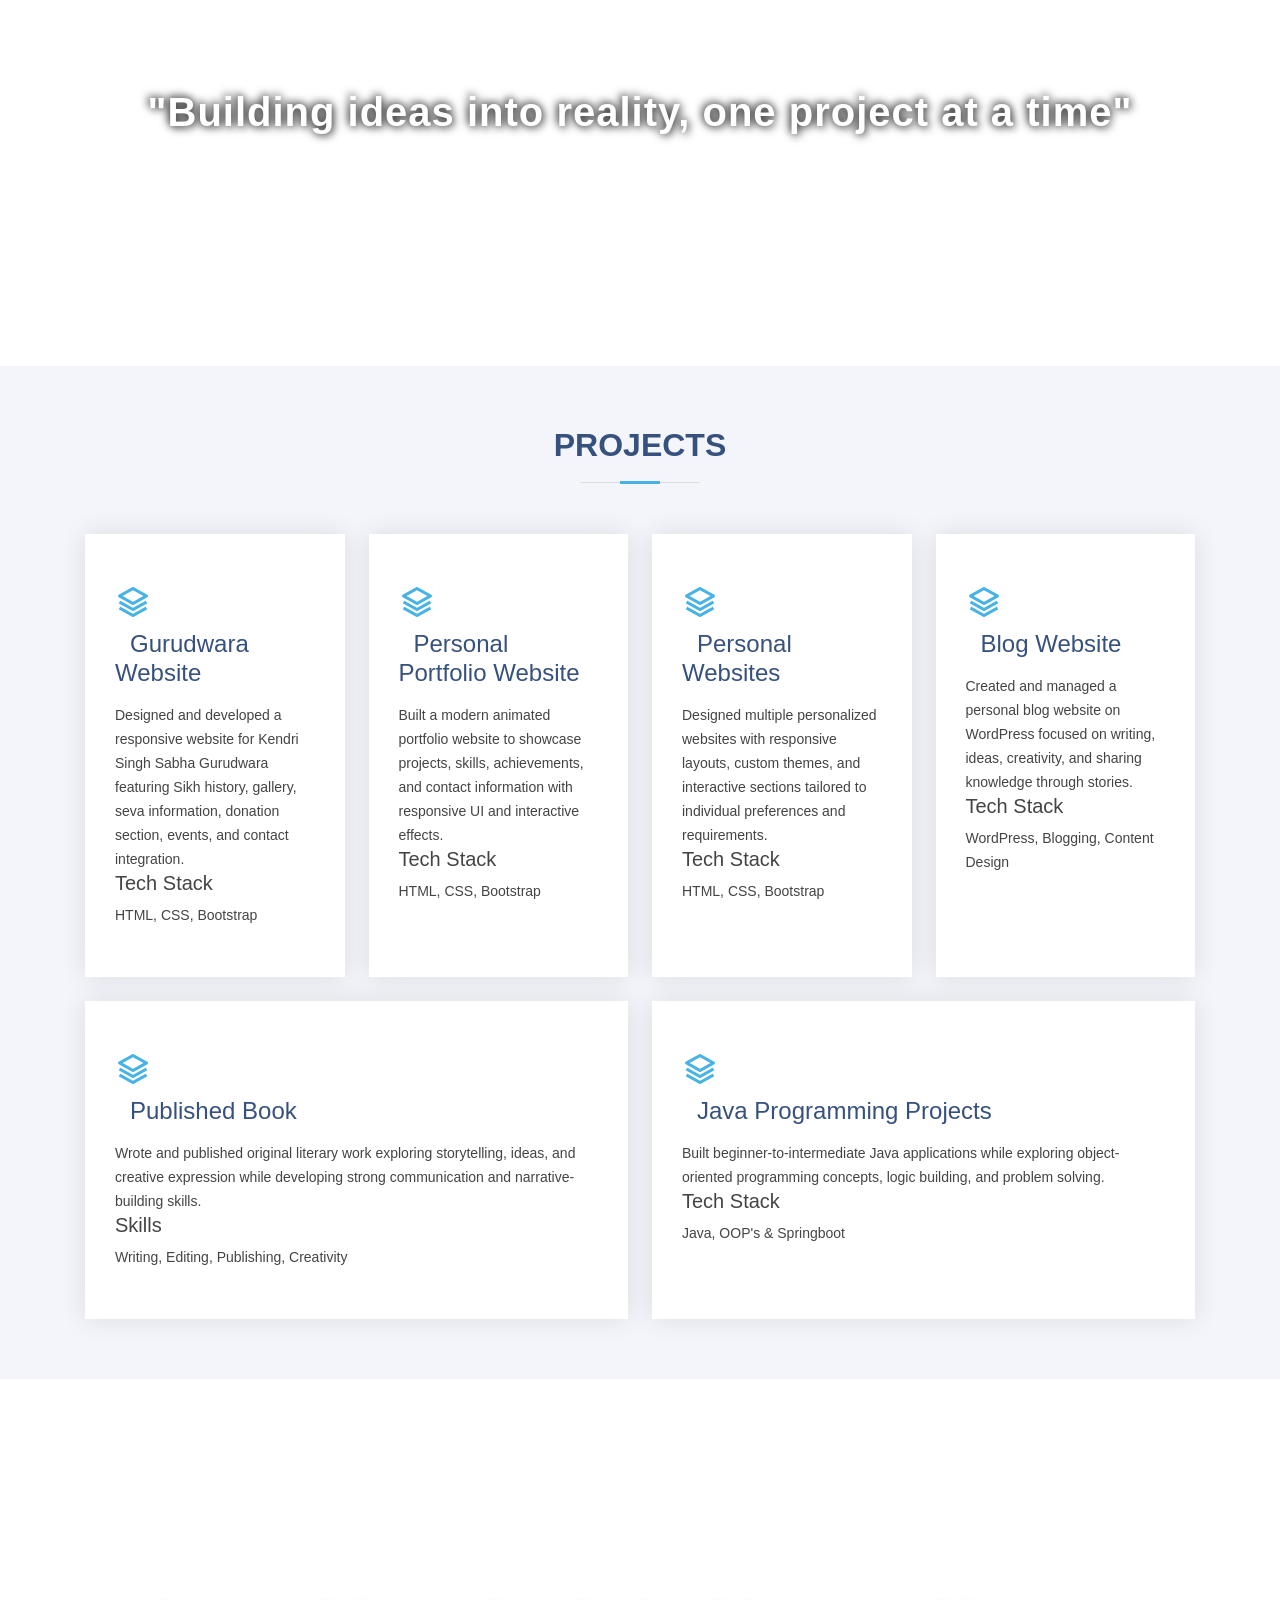
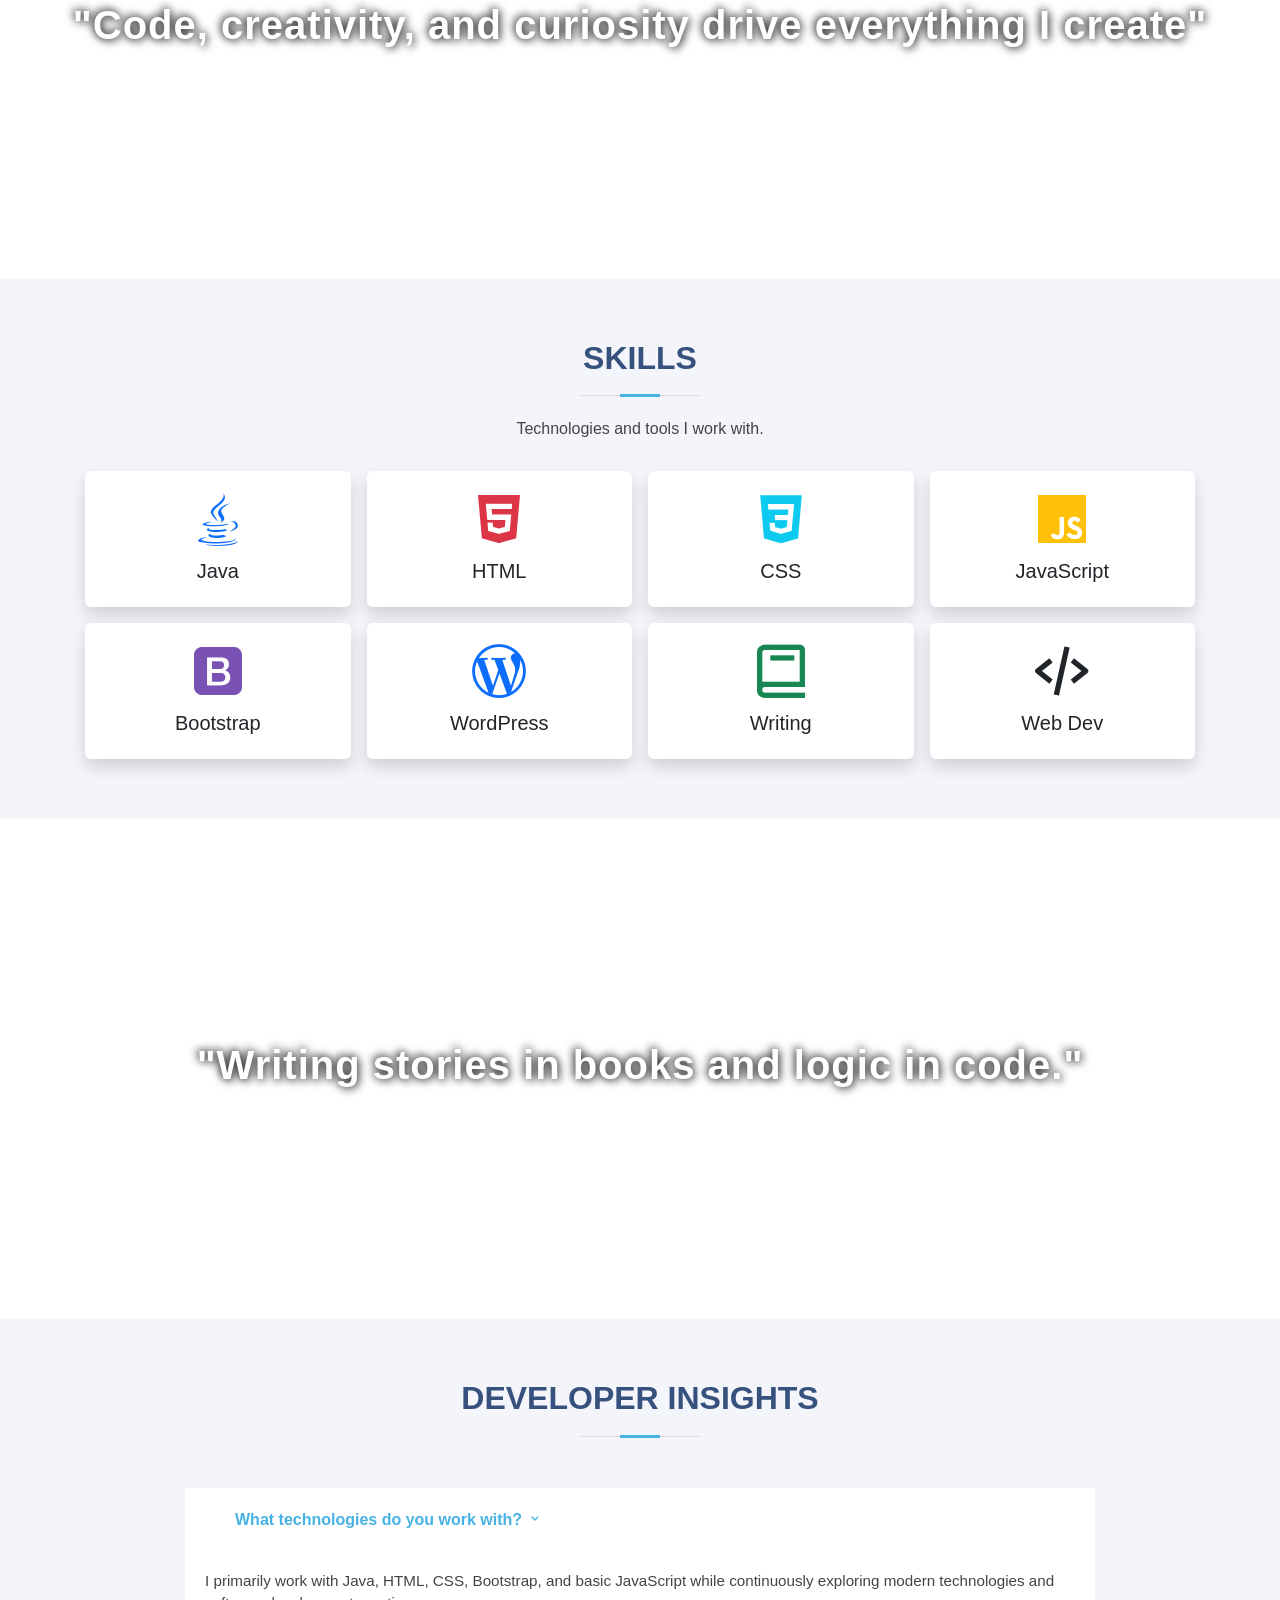
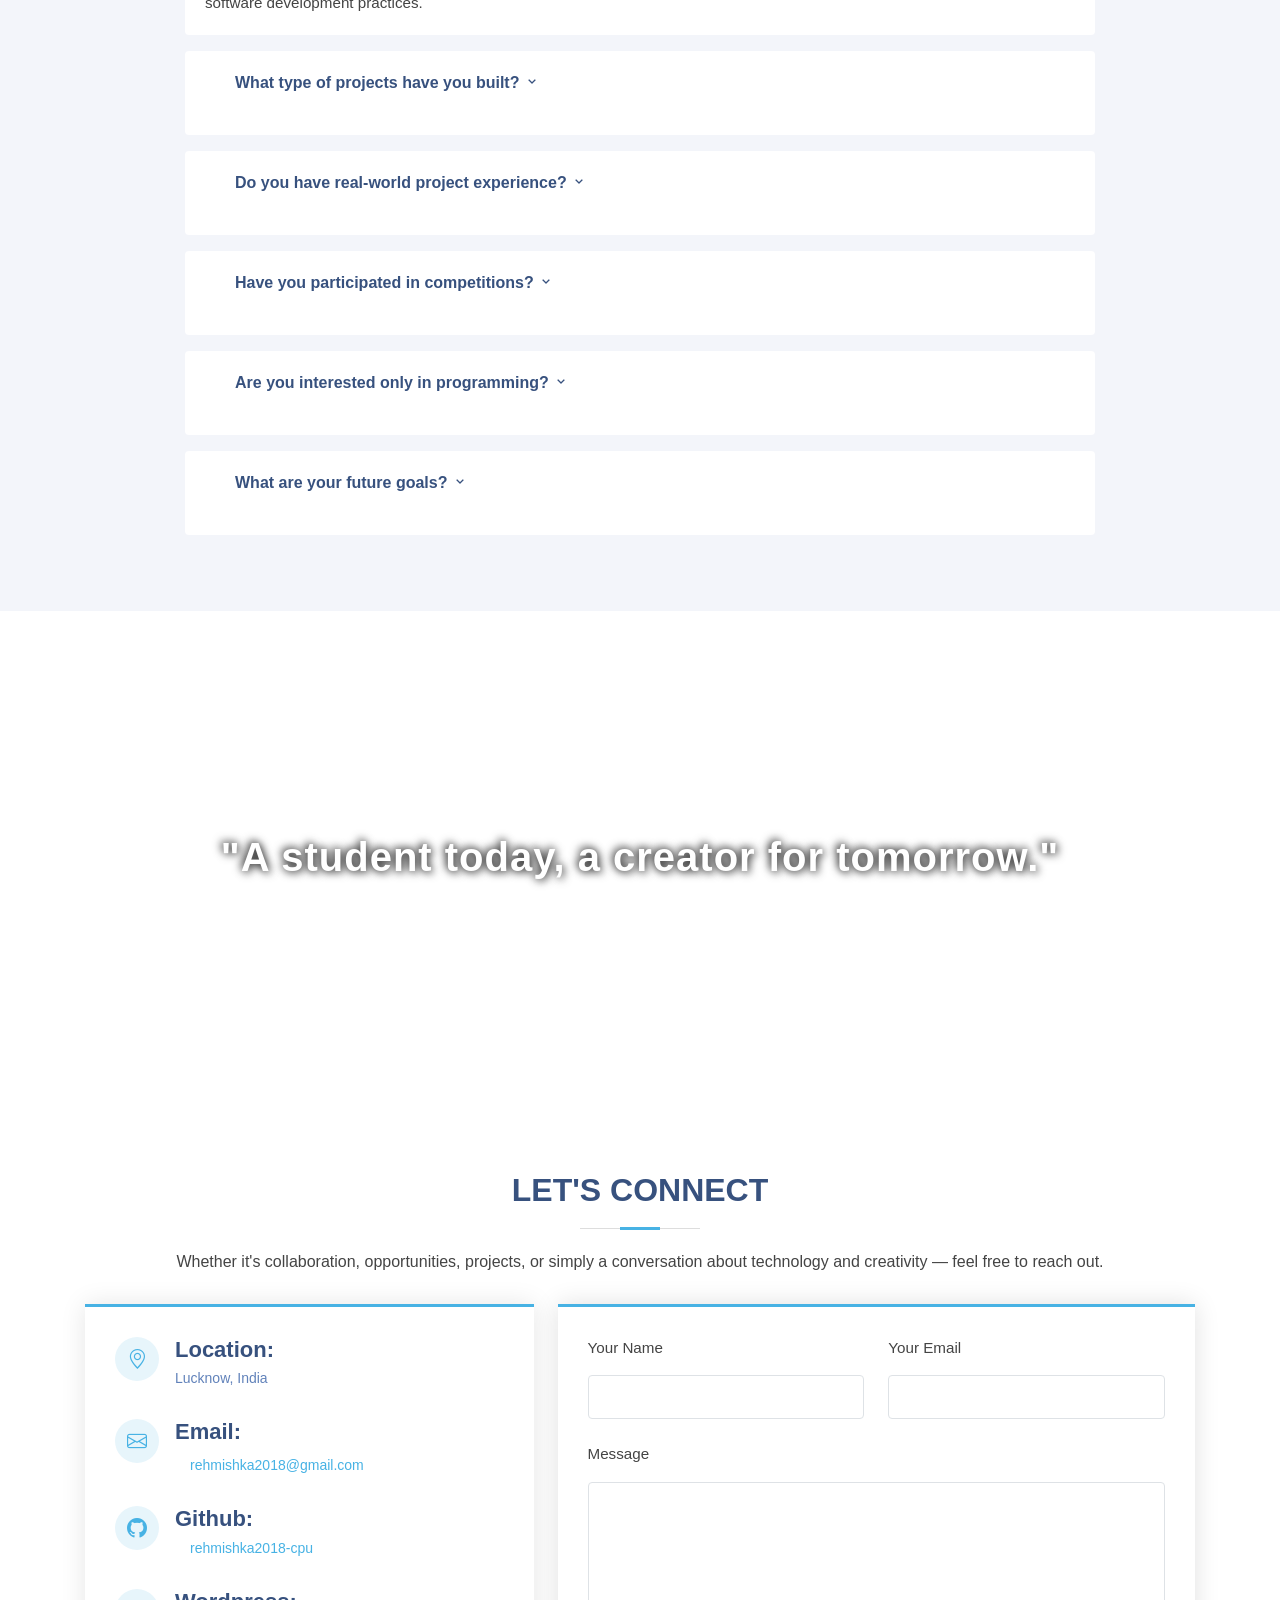
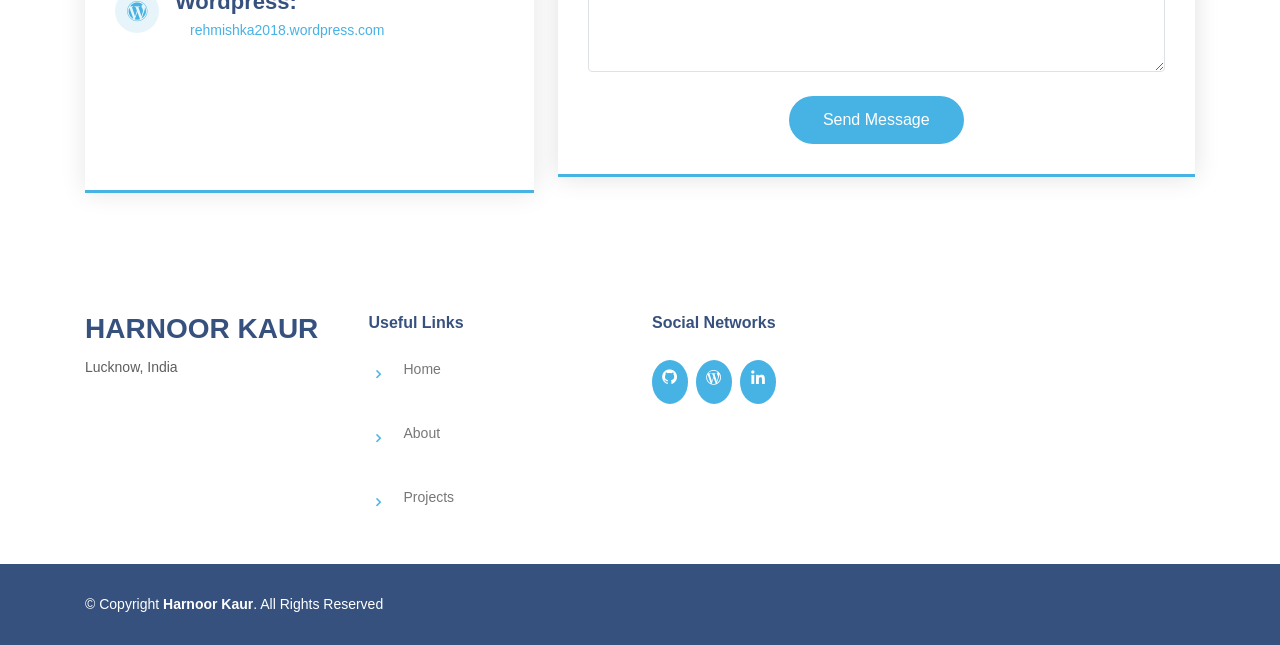
==== commit 4932ce88: "Update index.html" ====
--- a/index.html
+++ b/index.html
@@ -30,71 +30,7 @@
   <style>
     /* Header Navigation Styles */
   
-    .navbar-brand {
-      font-weight: bold;
-      color: #3B82F6 !important;
-      font-size: 1.5rem;
-    }
-
-    .navbar-toggler {
-      border-color: rgba(255, 255, 255, 0.3);
-    }
-
-    .navbar-toggler:focus {
-      box-shadow: 0 0 0 0.25rem rgba(59, 130, 246, 0.25);
-    }
-
-    .navbar-toggler-icon {
-      background-image: url("data:image/svg+xml,%3csvg xmlns='http://www.w3.org/2000/svg' viewBox='0 0 30 30'%3e%3cpath stroke='rgba%28255, 255, 255, 0.8%29' stroke-linecap='round' stroke-miterlimit='10' stroke-width='2' d='M4 7h22M4 15h22M4 23h22'/%3e%3c/svg%3e");
-    }
-
-    .nav-menu {
-      list-style: none;
-      padding: 0;
-      margin: 0;
-      display: flex;
-      gap: 0;
-    }
-
-    .nav-link {
-      color: rgba(255, 255, 255, 0.8) !important;
-      padding: 0.75rem 1.25rem !important;
-      transition: all 0.3s ease;
-      font-weight: 500;
-    }
-
-    .nav-link:hover,
-    .nav-link.active {
-      color: #3B82F6 !important;
-    }
-
-    /* Mobile responsive navbar */
-    @media (max-width: 991px) {
-      .navbar-collapse {
-        background-color: rgba(11, 15, 25, 0.98);
-        padding: 1rem 0;
-        margin-top: 1rem;
-        border-radius: 8px;
-      }
-
-      .nav-menu {
-        flex-direction: column;
-        gap: 0.5rem;
-      }
-
-      .nav-link {
-        padding: 0.75rem 1.5rem !important;
-        color: rgba(255, 255, 255, 0.9) !important;
-        border-left: 3px solid transparent;
-      }
-
-      .nav-link:hover,
-      .nav-link.active {
-        border-left-color: #3B82F6;
-        padding-left: calc(1.5rem - 3px) !important;
-      }
-    }
-
+   
     /* Mobile-first responsive improvements */
     @media (max-width: 768px) {
       /* Hero Section */
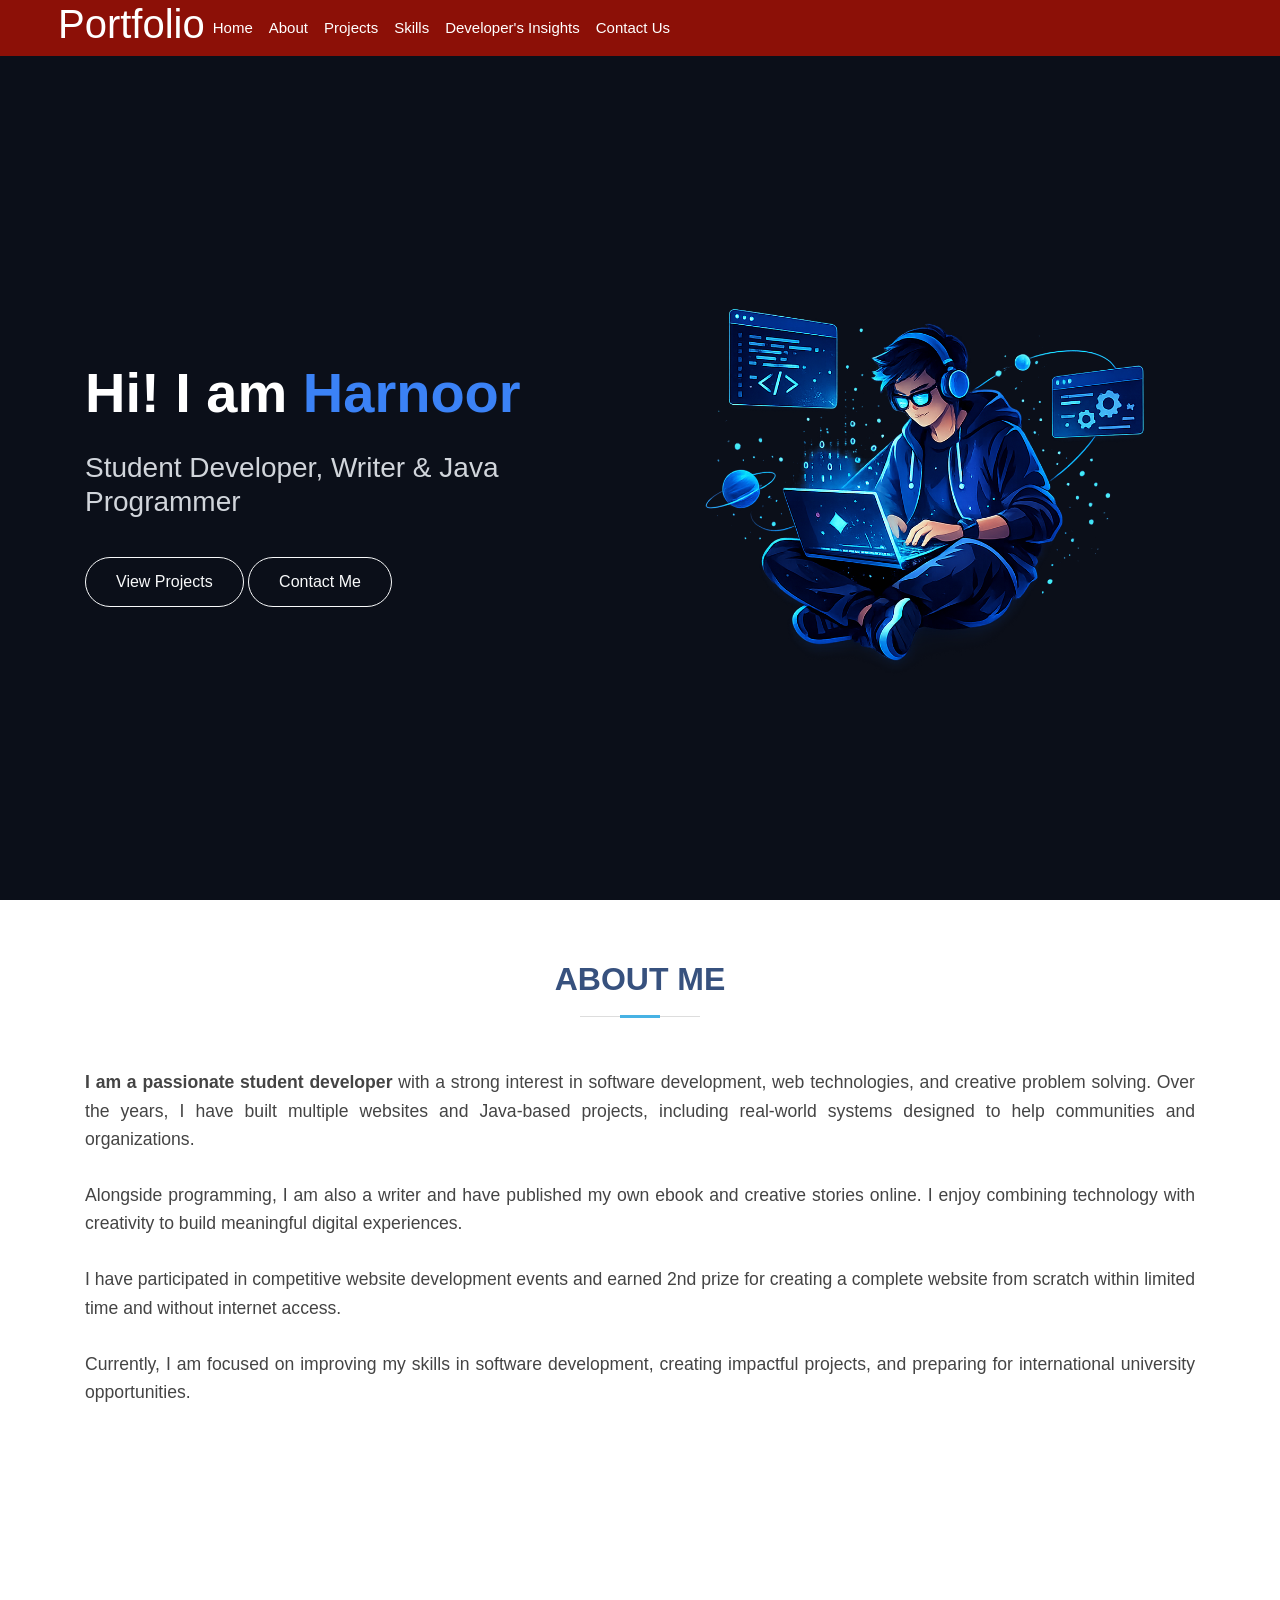
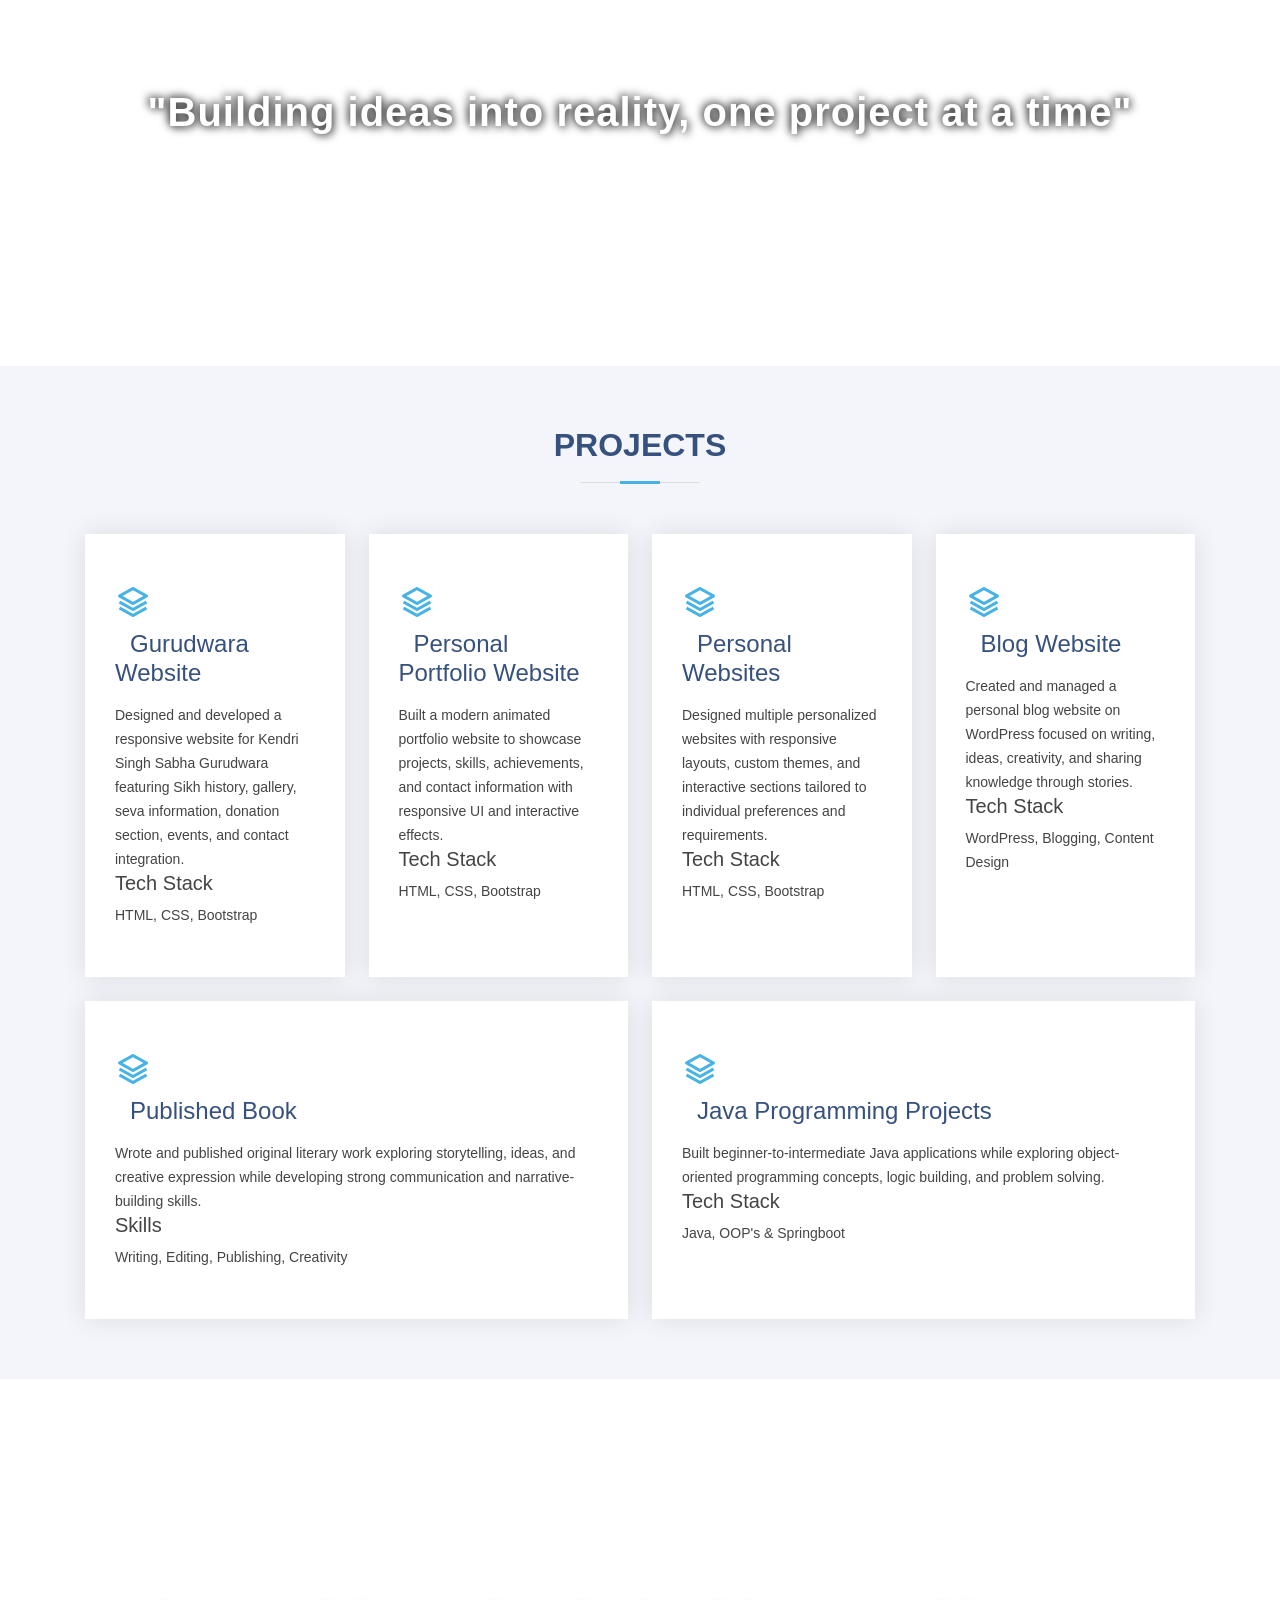
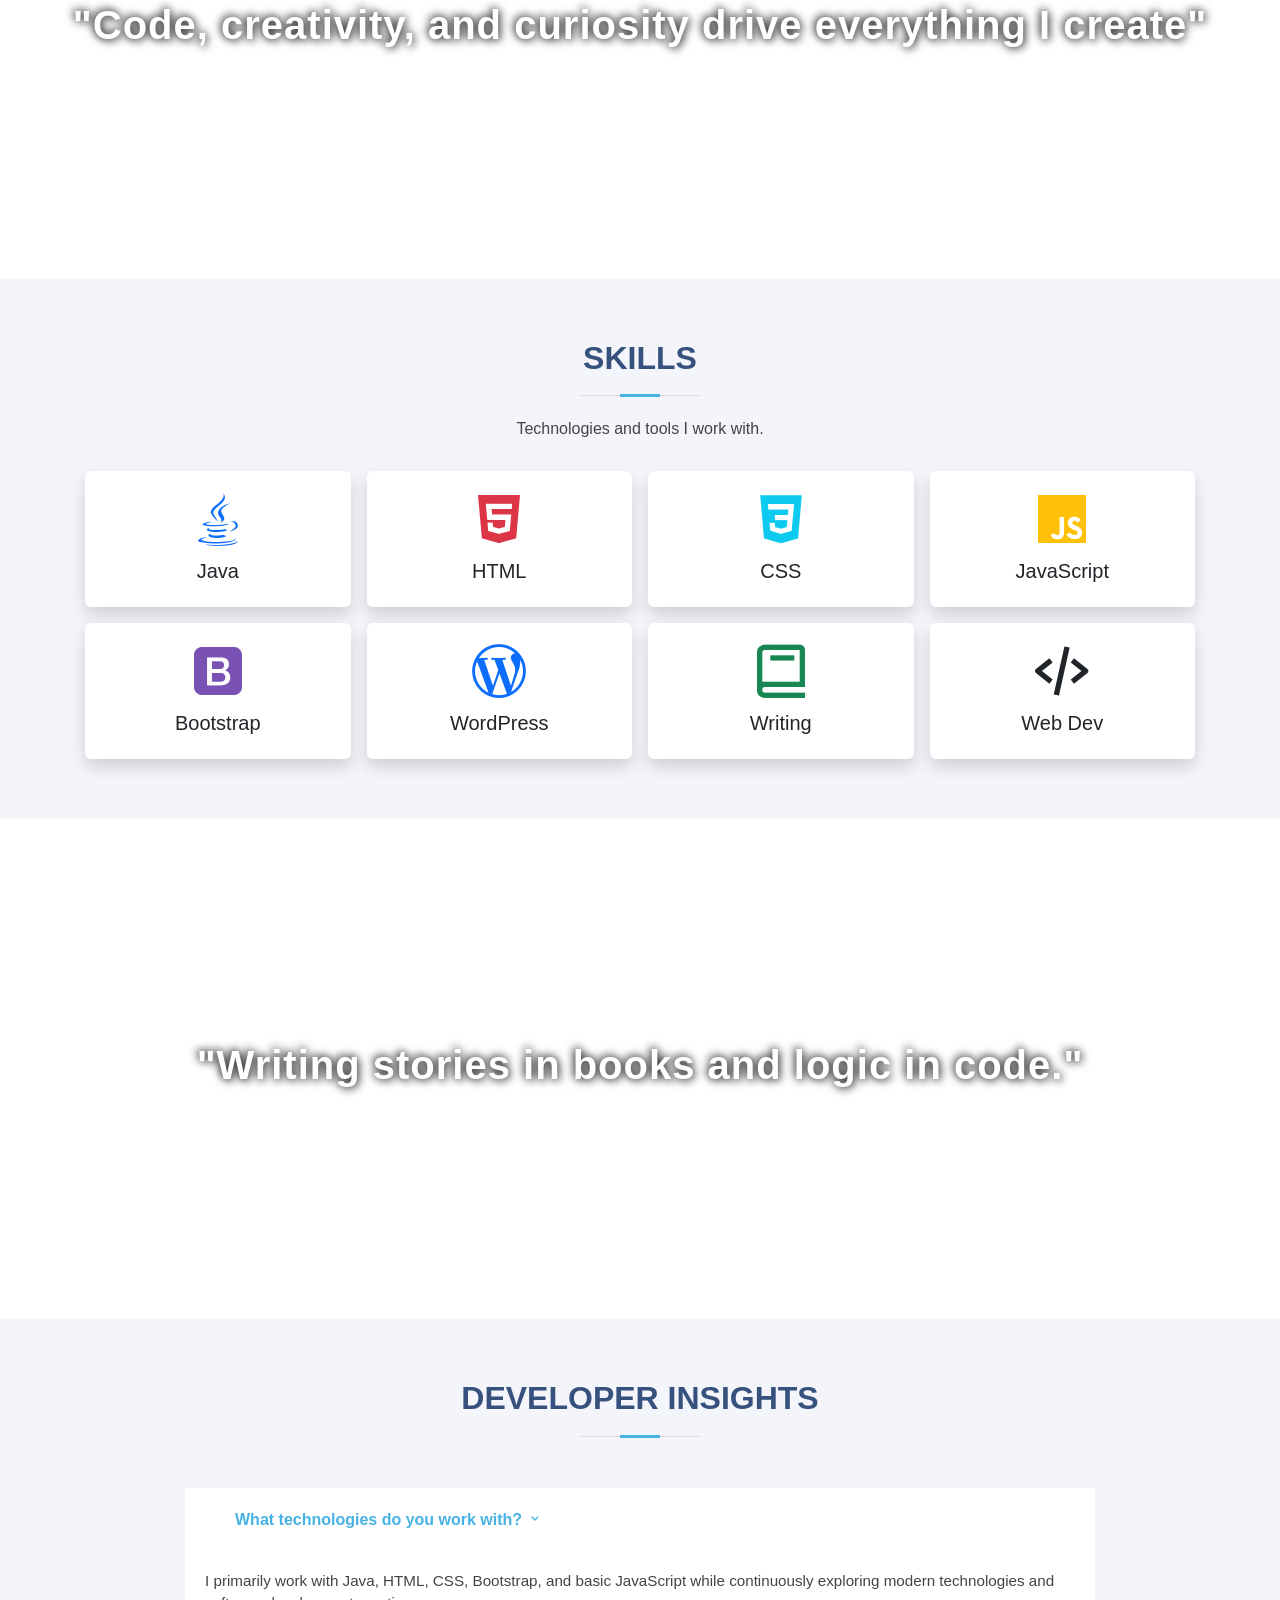
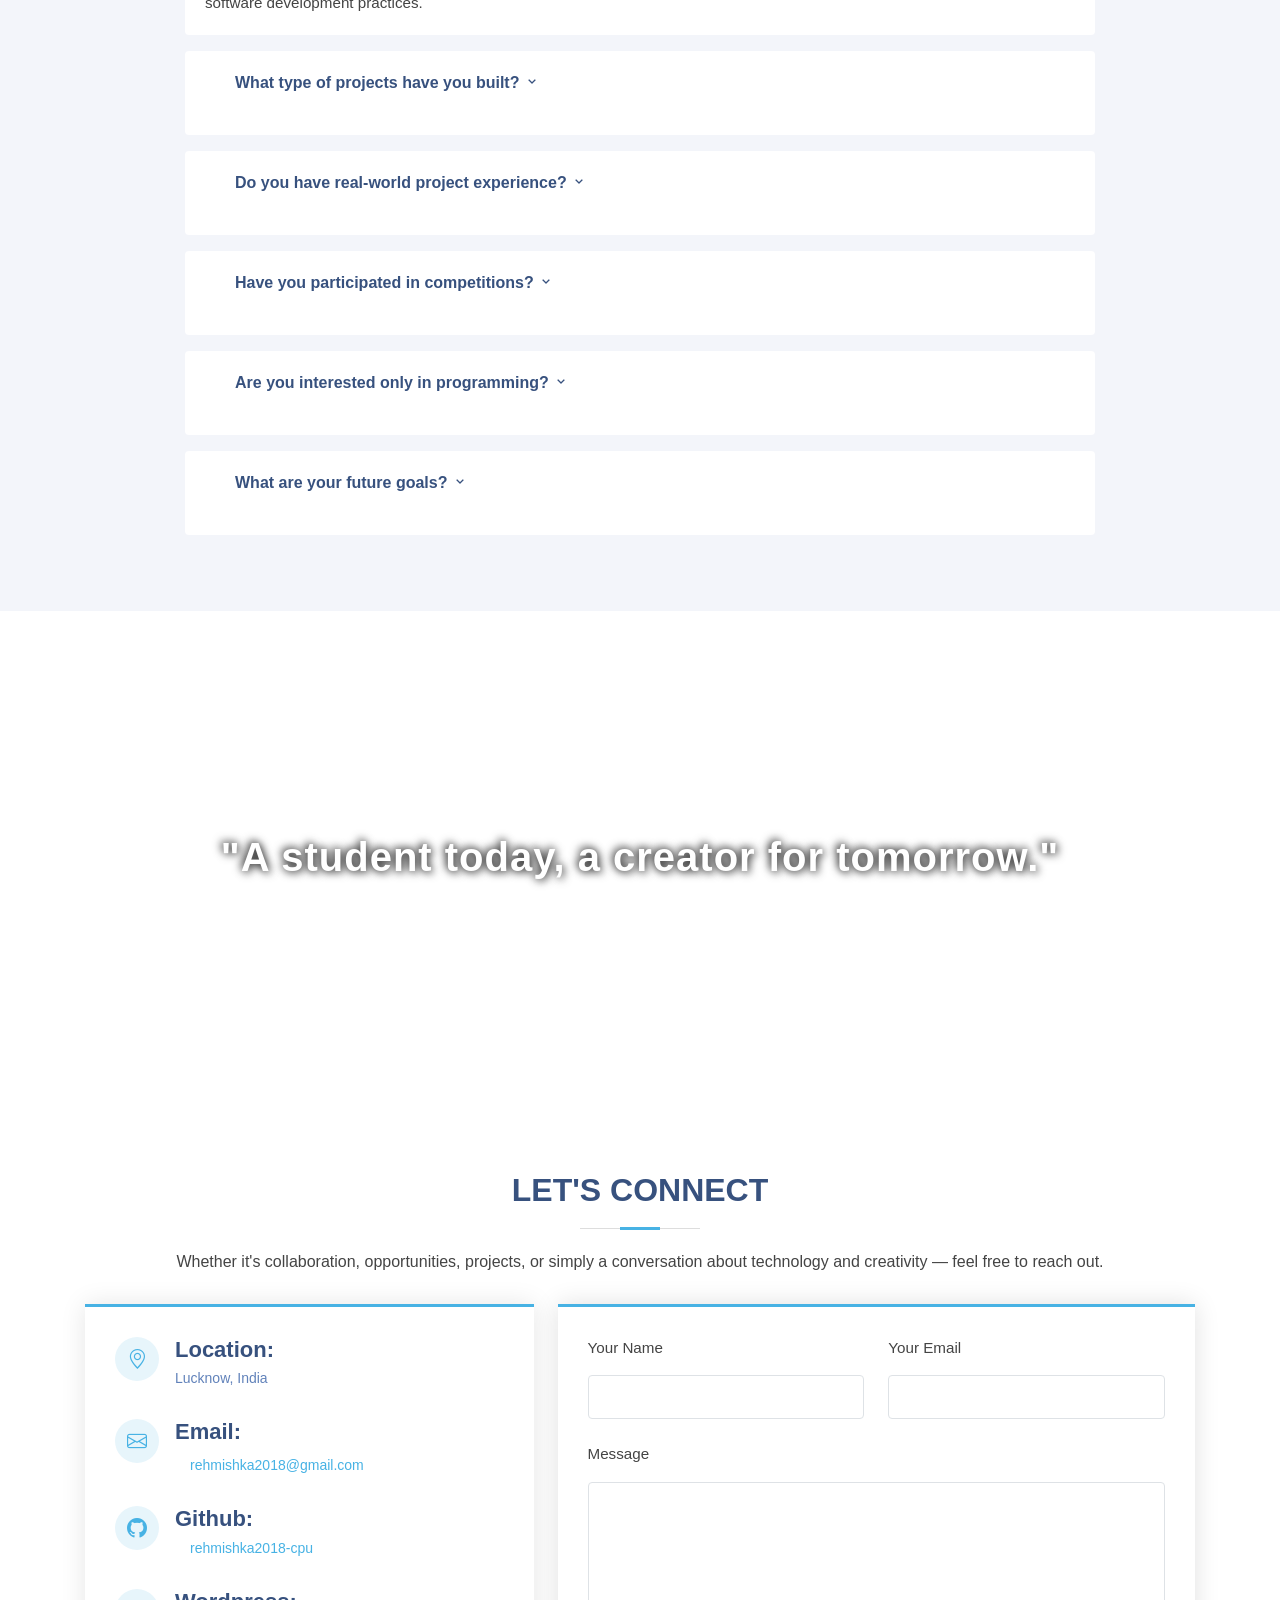
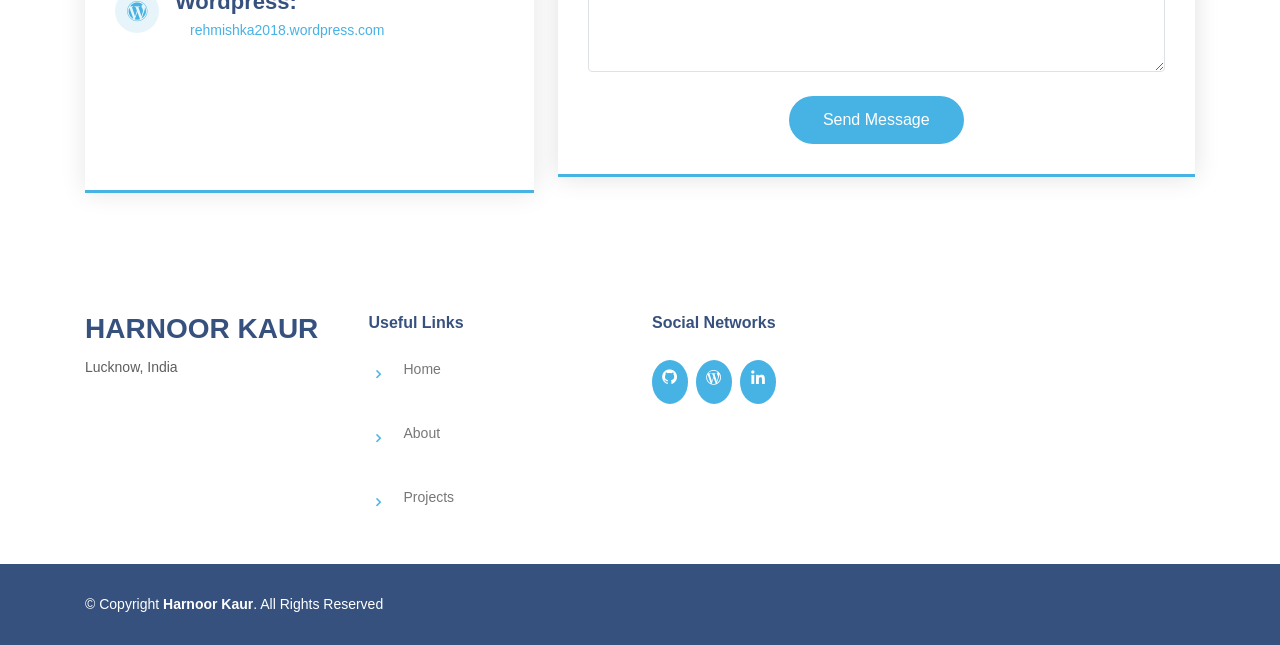
==== commit cc3a9aa2: "Update index.html" ====
--- a/index.html
+++ b/index.html
@@ -217,26 +217,25 @@
 
   <!-- ======= Header ======= -->
   <header id="header" class="fixed-top">
-    <nav class="navbar navbar-expand-lg navbar-dark">
-  
-  <!-- Toggle button (IMPORTANT for mobile) -->
-  <button class="navbar-toggler" type="button" data-bs-toggle="collapse" data-bs-target="#navbarNav">
-    <span class="navbar-toggler-icon"></span>
-  </button>
-
-  <!-- Menu -->
-  <div class="collapse navbar-collapse" id="navbarNav">
-    <ul class="navbar-nav ms-auto">
-      <li class="nav-item"><a class="nav-link active" href="#hero">Home</a></li>
-      <li class="nav-item"><a class="nav-link" href="#about">About</a></li>
-      <li class="nav-item"><a class="nav-link" href="#project">Projects</a></li>
-      <li class="nav-item"><a class="nav-link" href="#skills">Skills</a></li>
-      <li class="nav-item"><a class="nav-link" href="#faq">Insights</a></li>
-      <li class="nav-item"><a class="nav-link" href="#contact">Contact</a></li>
-    </ul>
-  </div>
-
-</nav>
+  <nav class="navbar navbar-expand-sm navbar-dark fixed-top " style="background-color: #8C1007;">
+  <div class="container-fluid">
+    <a class="navbar-brand text-white">
+    </a>
+ <h1 class="text-center text-white">Portfolio</h1>
+    <button class="navbar-toggler" type="button" data-toggle="collapse" data-target="#navbarNav">
+      <span class="navbar-toggler-icon"></span></button>
+       <div class="collapse navbar-collapse" id="navbarNav">
+        <ul class="navbar-nav ml-auto">
+          
+          <li><a class="nav-link scrollto text-white" href="#home">Home</a></li>
+          <li><a class="nav-link scrollto text-white" href="#about">About</a></li>
+          <li><a class="nav-link scrollto text-white" href="#prject">Projects</a></li>
+          <li><a class="nav-link scrollto text-white" href="#skills">Skills</a></li>
+          <li><a class="nav-link scrollto text-white" href="#faq">Developer's Insights</a></li>
+         
+          <li><a class="nav-link scrollto text-white" href="#contact">Contact Us</a></li>
+</ul></div></div>
+  </nav>
   </header><!-- End Header -->
 
   <!-- ======= Hero Section ======= -->
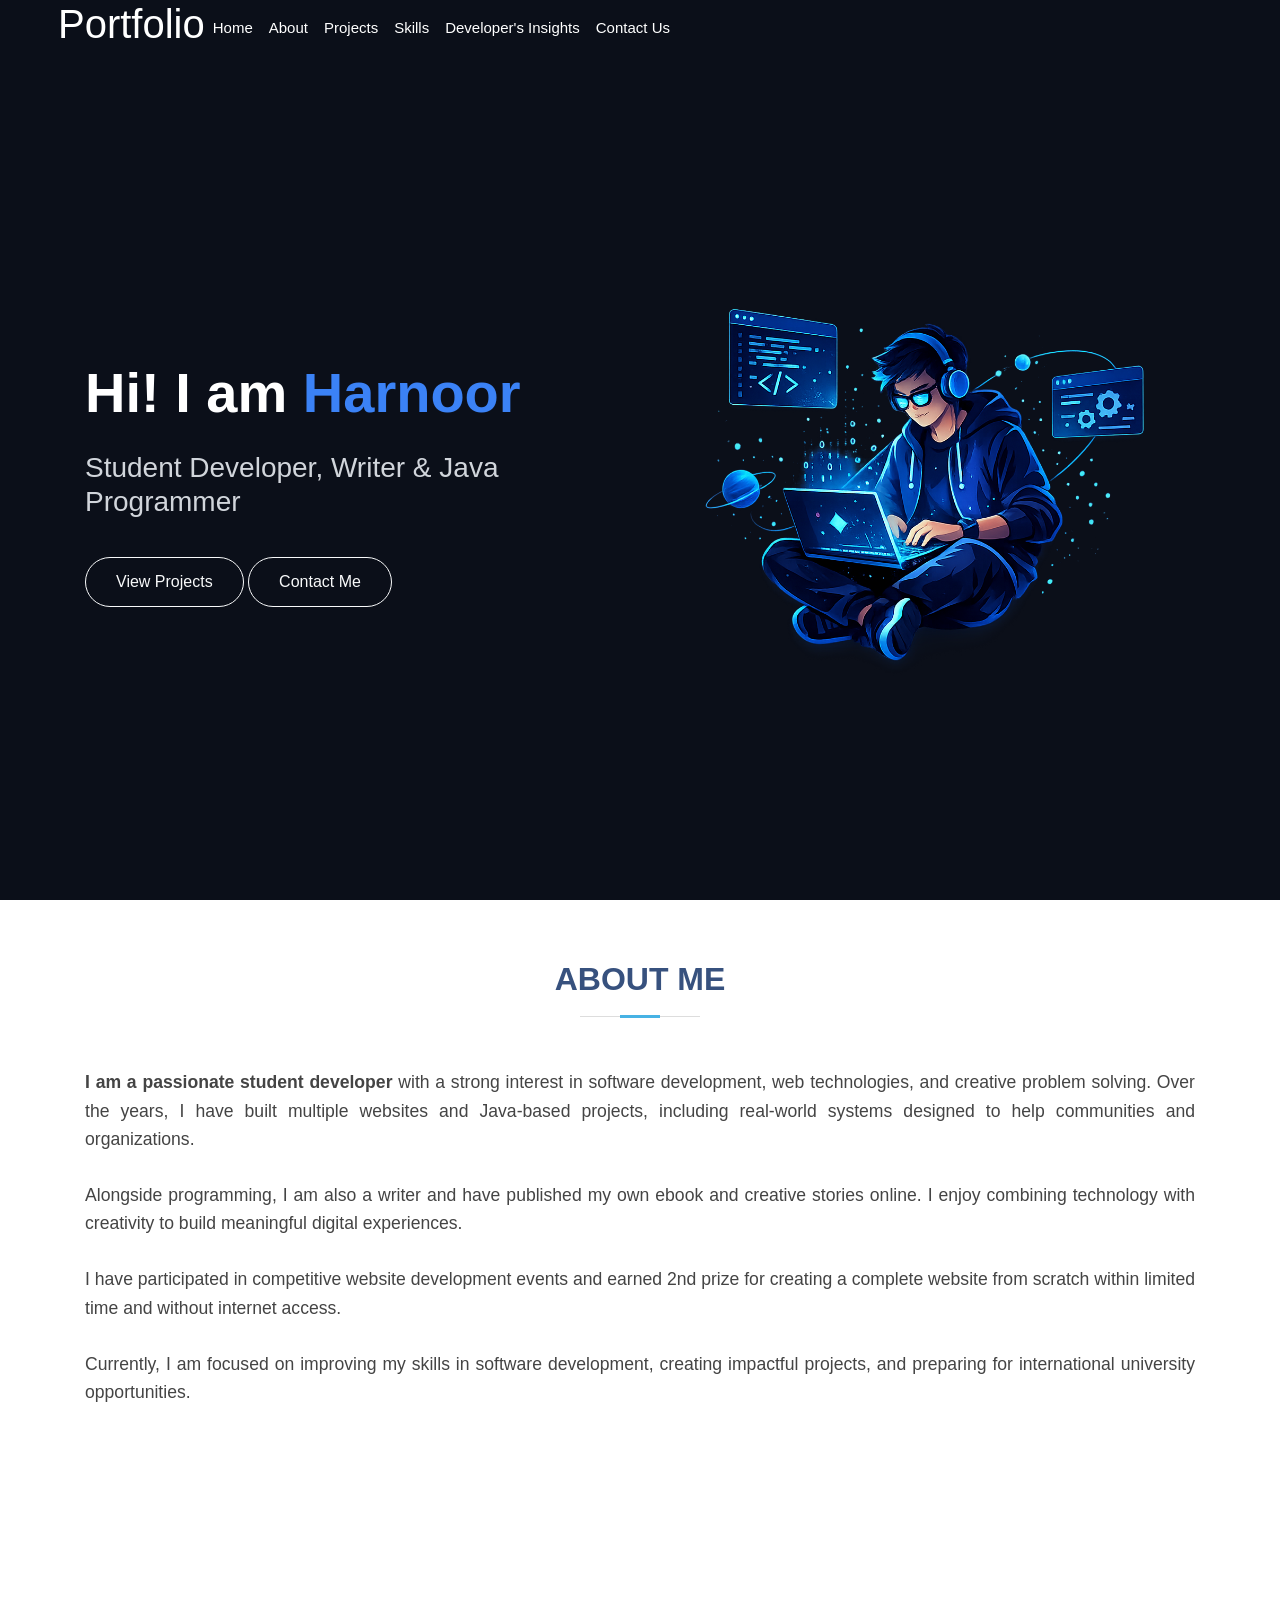
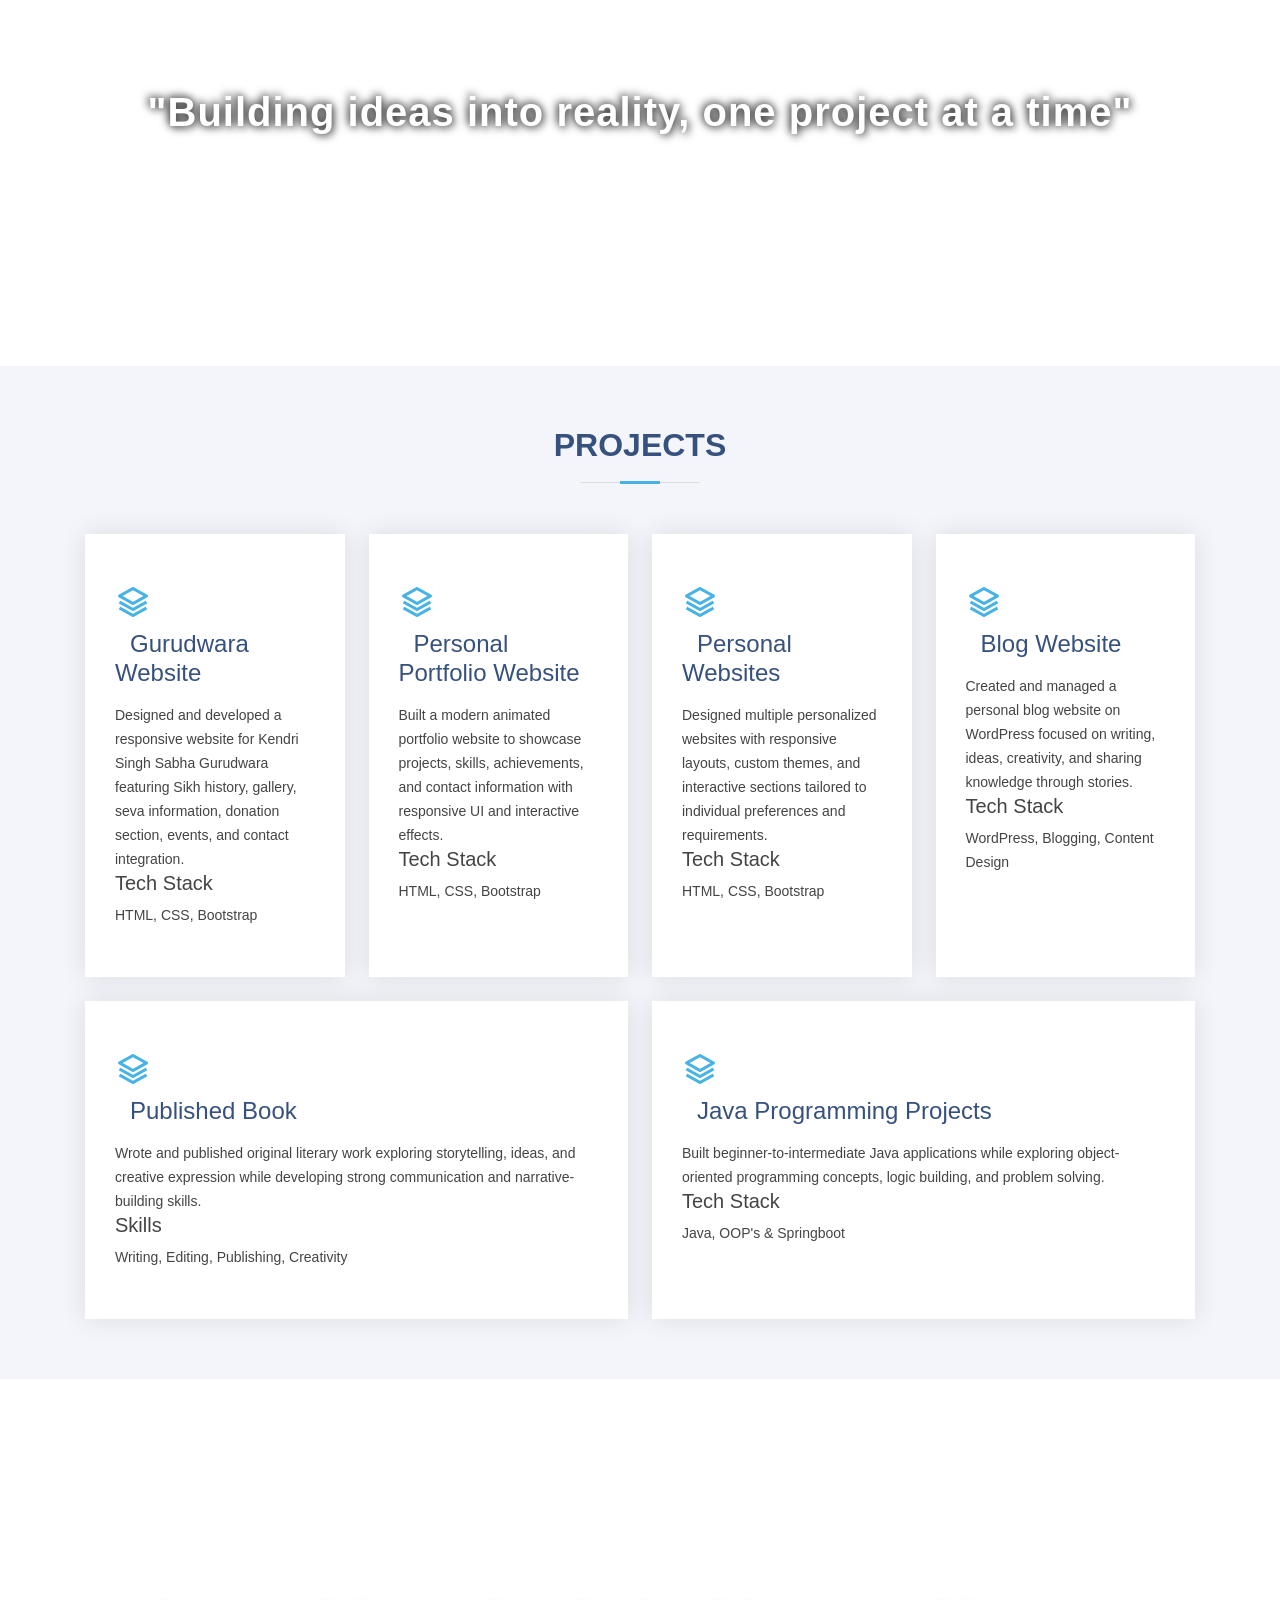
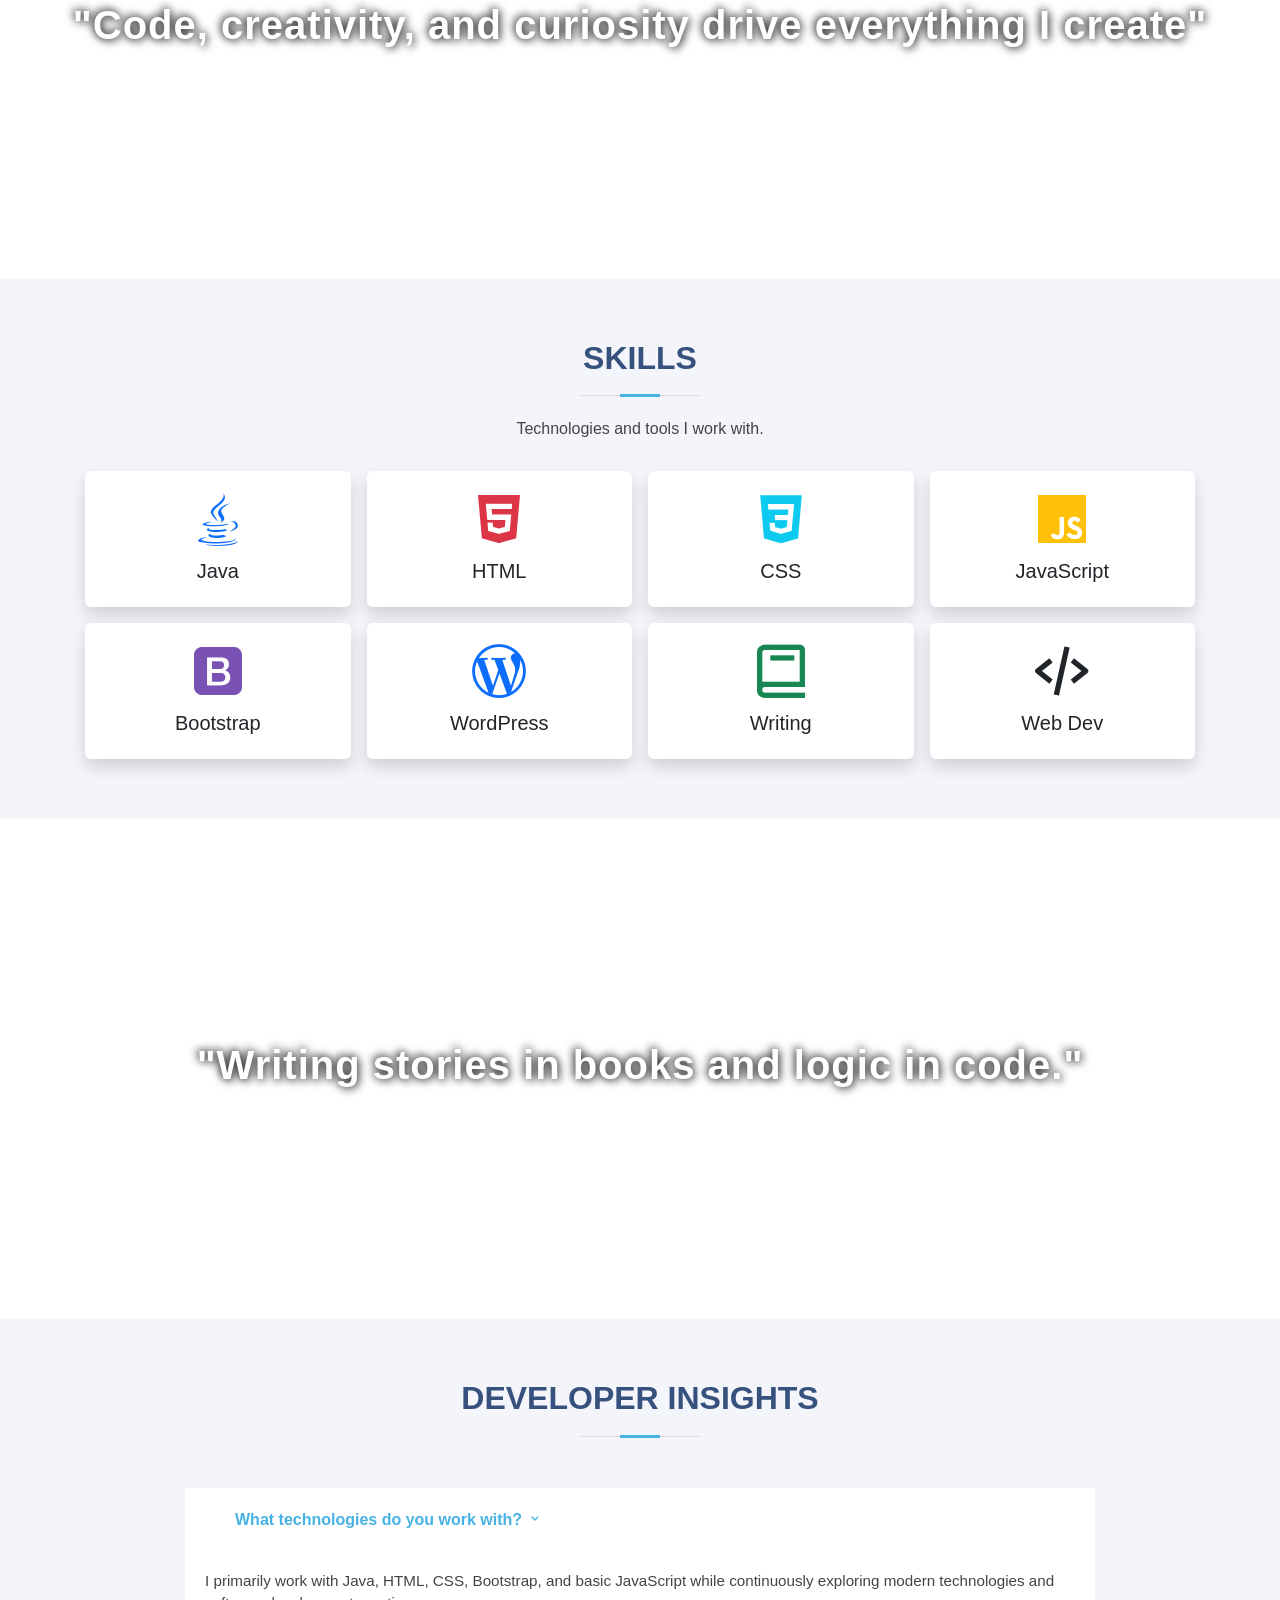
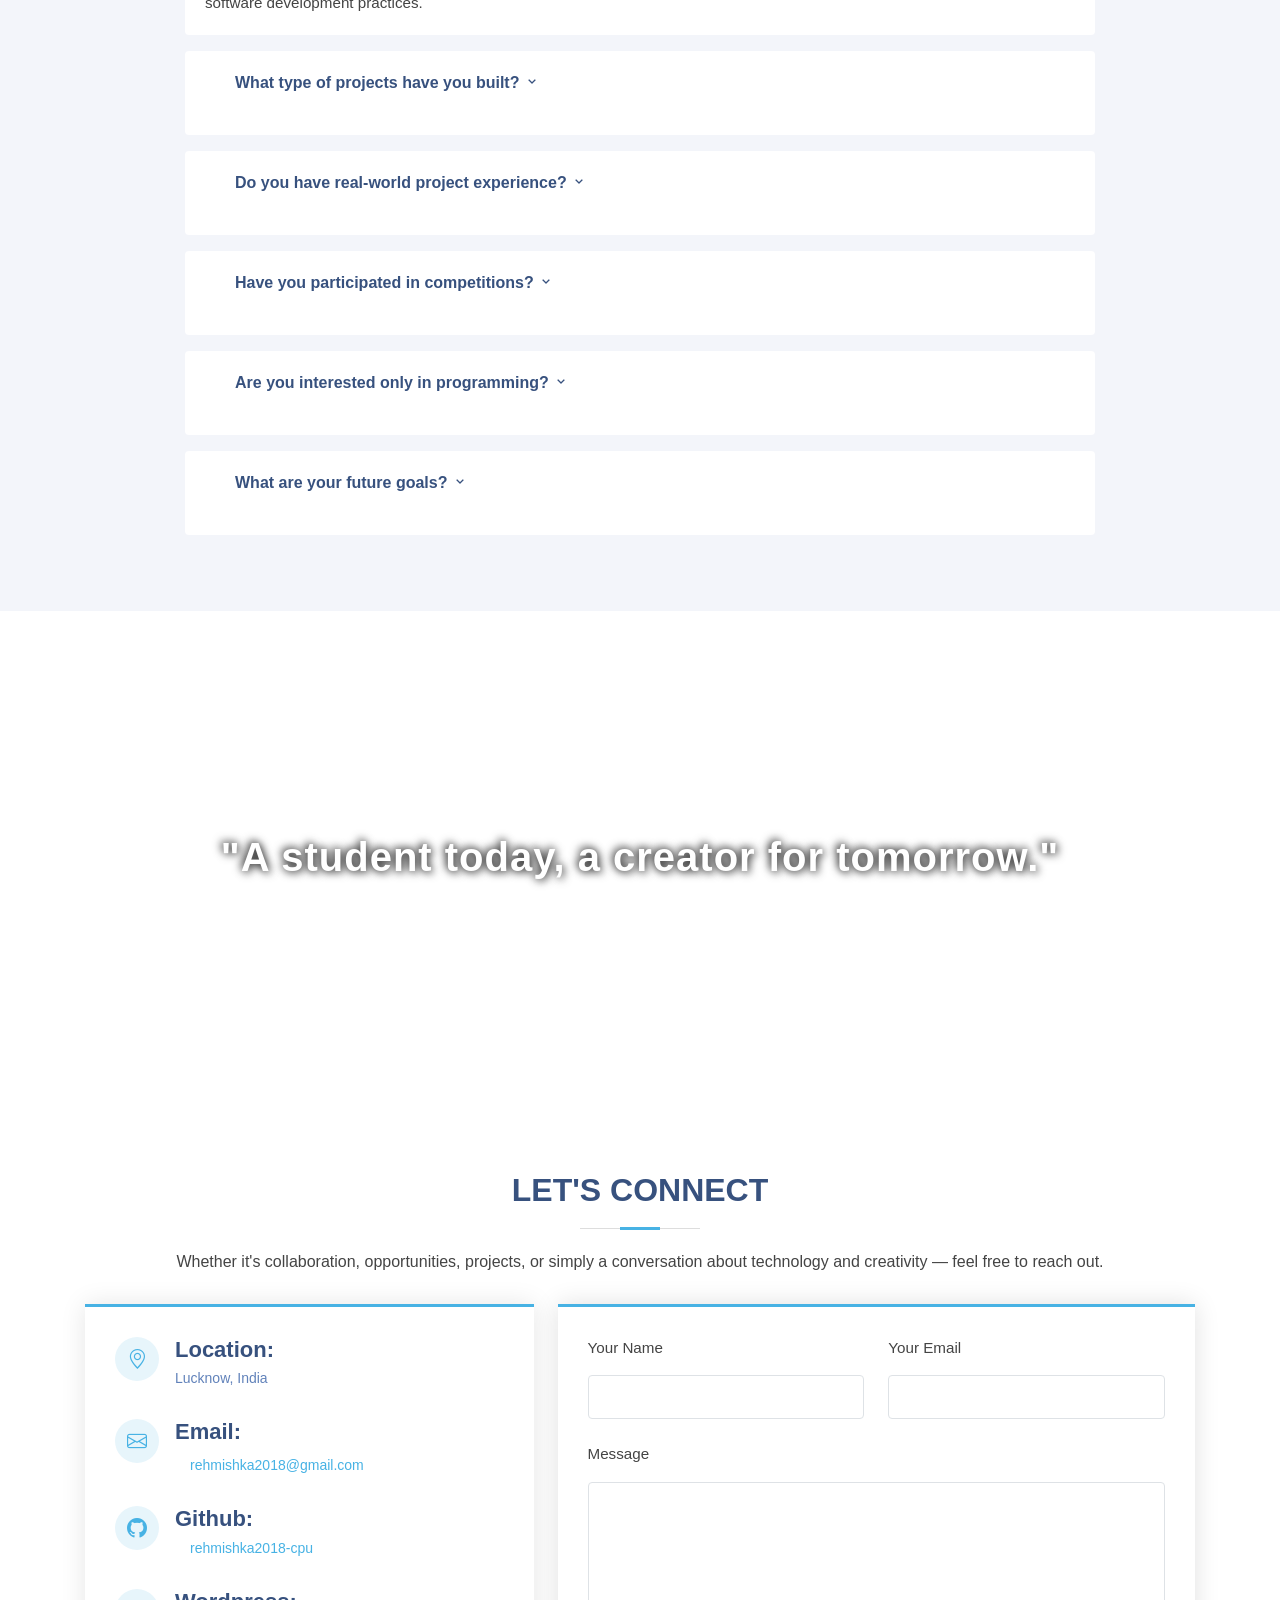
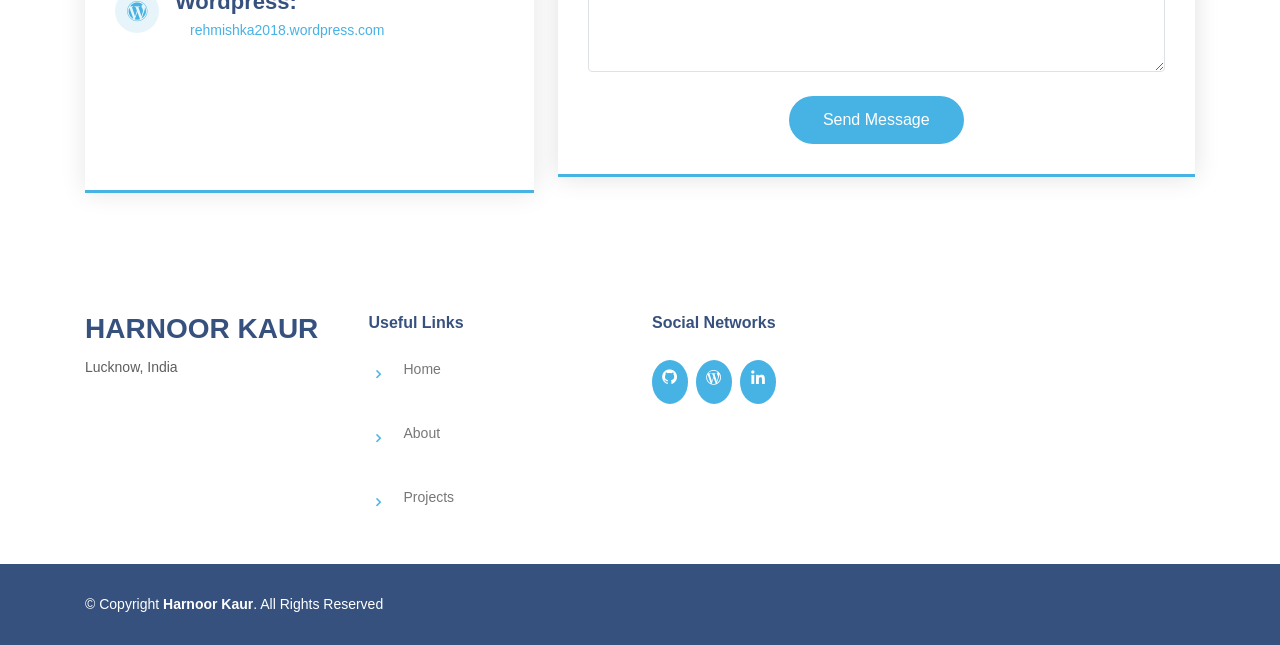
==== commit 78e358eb: "Update index.html" ====
--- a/index.html
+++ b/index.html
@@ -217,7 +217,7 @@
 
   <!-- ======= Header ======= -->
   <header id="header" class="fixed-top">
-  <nav class="navbar navbar-expand-sm navbar-dark fixed-top " style="background-color: #8C1007;">
+  <nav class="navbar navbar-expand-sm navbar-dark fixed-top " style="background-color: #0B0F19;">
   <div class="container-fluid">
     <a class="navbar-brand text-white">
     </a>
